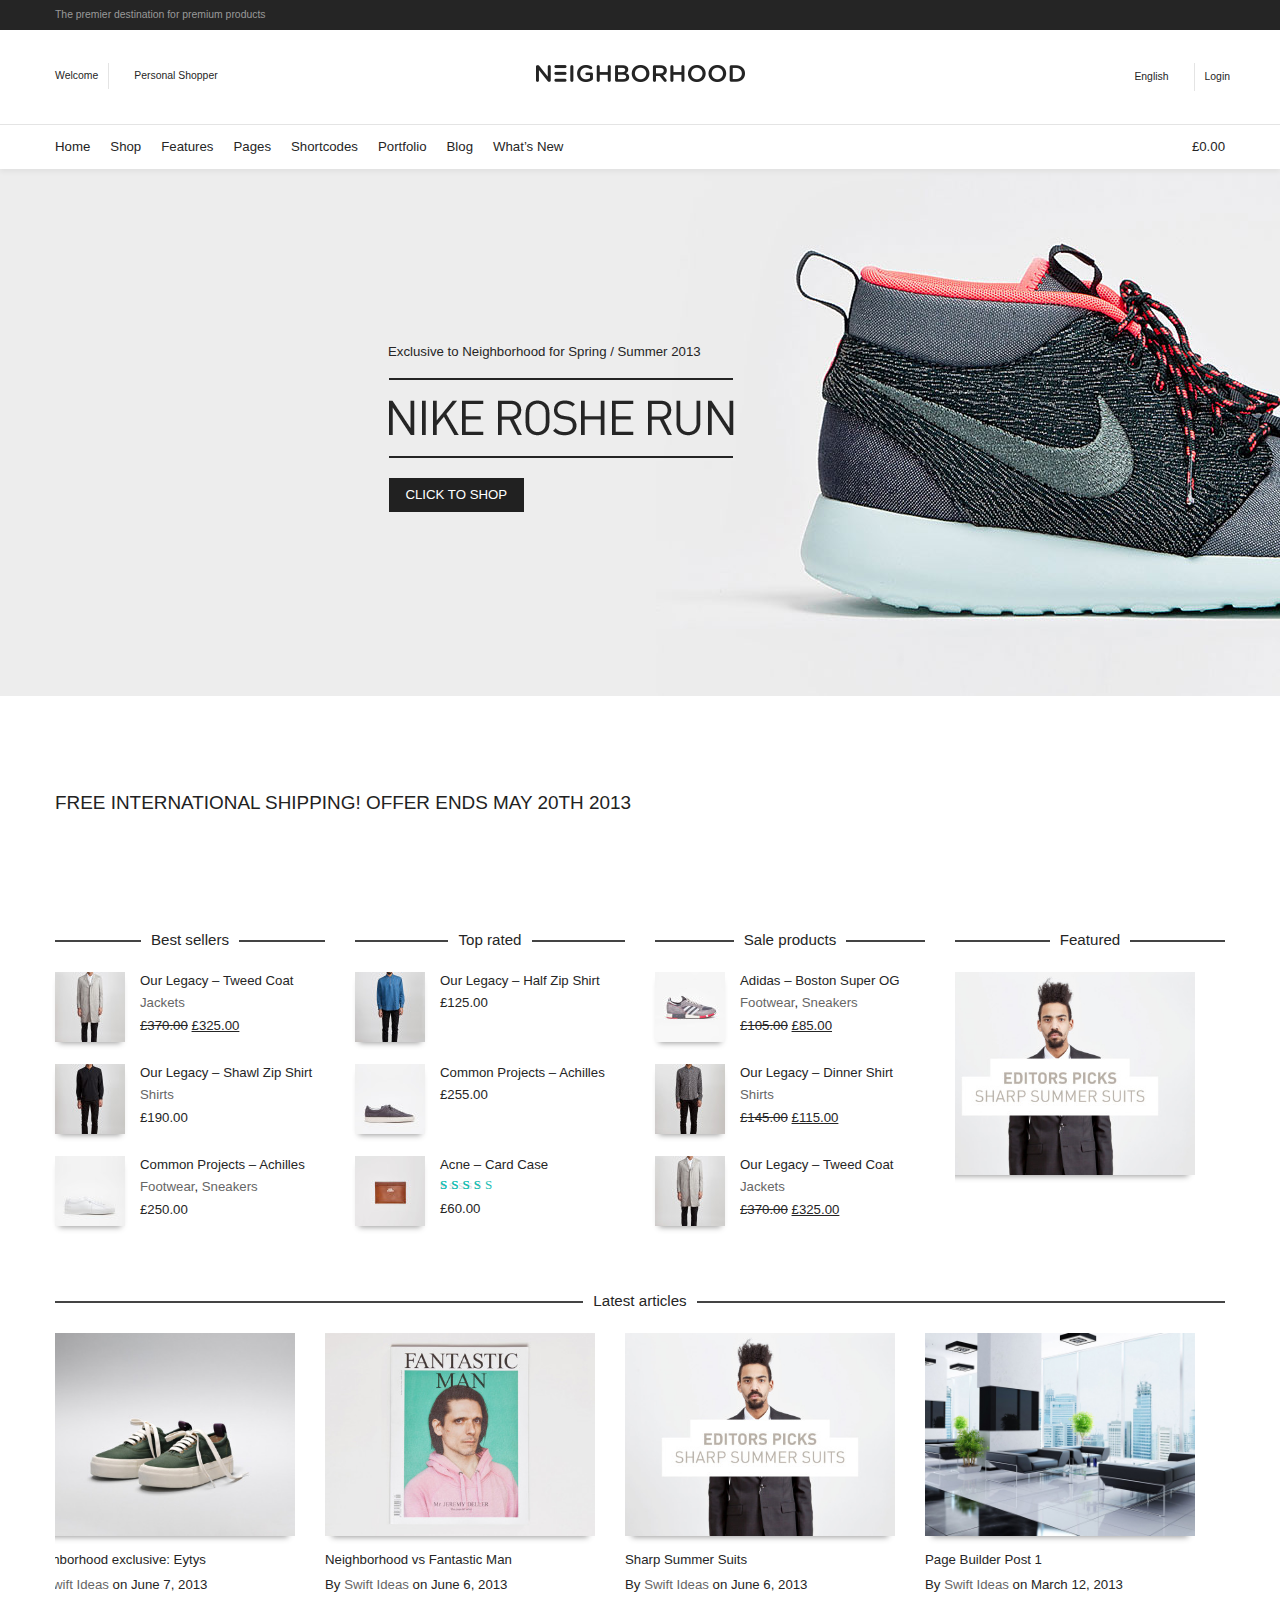
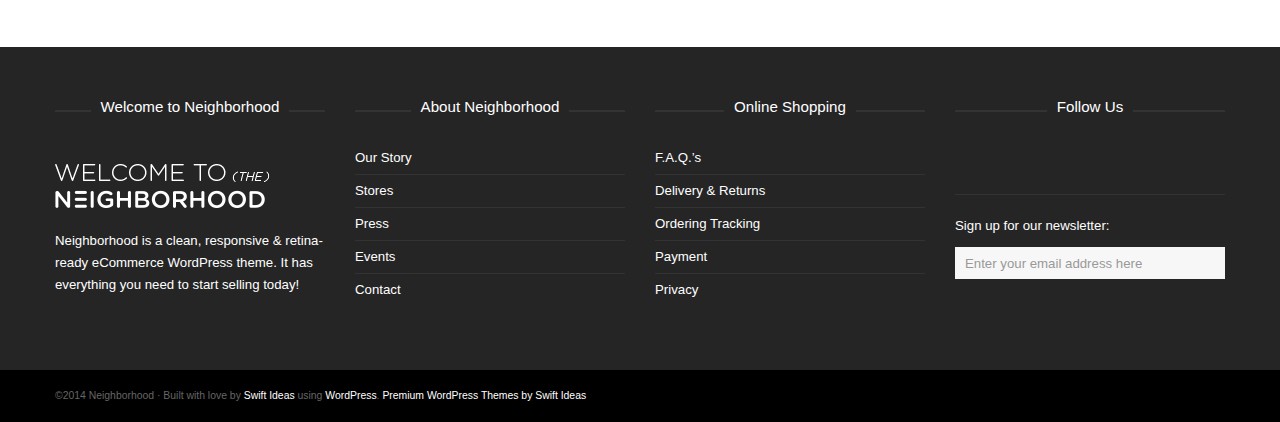
==== index.html @ bb0fa092 "initial neighborhood theme." ====
<!DOCTYPE html>
<!-- saved from url=(0035)http://neighborhood.swiftideas.net/ -->
<html lang="en-US" class="csstransforms no-csstransforms3d csstransitions wf-dintextproregular-n4-active wf-active"><!--// OPEN HEAD //--><head><meta http-equiv="Content-Type" content="text/html; charset=UTF-8">

		<!--// SITE TITLE //-->
		<title>Neighborhood | Welcome to the Neighborhood</title>


		<!--// SITE META //-->
		<meta charset="UTF-8">
		<meta name="viewport" content="width=device-width, user-scalable=no, initial-scale=1, maximum-scale=1">

		<!--// PINGBACK & FAVICON //-->
		<link rel="pingback" href="http://neighborhood.swiftideas.net/xmlrpc.php">
		<link rel="shortcut icon" href="http://neighborhood.swiftideas.net/wp-content/uploads/2013/06/favicon.png">
								<!--// FONTDECK LOADER //-->
		<div class="fit-vids-style" id="fit-vids-style" style="display: none;">­<style>                 .fluid-width-video-wrapper {                   width: 100%;                                position: relative;                         padding: 0;                              }                                                                                       .fluid-width-video-wrapper iframe,          .fluid-width-video-wrapper object,          .fluid-width-video-wrapper embed {             position: absolute;                         top: 0;                                     left: 0;                                    width: 100%;                                height: 100%;                            }                                         </style></div>
			<!--// LEGACY HTML5 SUPPORT //-->
			<!--[if lt IE 9]>
		<script src="http://html5shim.googlecode.com/svn/trunk/html5.js"></script>
		<script src="http://neighborhood.swiftideas.net/wp-content/themes/neighborhood/js/excanvas.compiled.js"></script>
		<![endif]-->

		<!--// WORDPRESS HEAD HOOK //-->
		            <style>
                .wishlist_table .add_to_cart, .yith-wcwl-add-button > a.button.alt { border-radius: 16px; -moz-border-radius: 16px; -webkit-border-radius: 16px; }            </style>
<meta name="robots" content="noindex,follow">
<link rel="alternate" type="application/rss+xml" title="Neighborhood » Feed" href="http://neighborhood.swiftideas.net/feed/">
<link rel="alternate" type="application/rss+xml" title="Neighborhood » Comments Feed" href="http://neighborhood.swiftideas.net/comments/feed/">
<link rel="alternate" type="application/rss+xml" title="Neighborhood » Home Comments Feed" href="http://neighborhood.swiftideas.net/home/feed/">
<link rel="stylesheet" id="contact-form-7-css" href="styles.css" type="text/css" media="all">
<link rel="stylesheet" id="rs-settings-css" href="settings.css" type="text/css" media="all">
<link rel="stylesheet" id="rs-captions-css" href="dynamic-captions.css" type="text/css" media="all">
<link rel="stylesheet" id="rs-plugin-static-css" href="static-captions.css" type="text/css" media="all">
<link rel="stylesheet" id="woocommerce-layout-css" href="woocommerce-layout.css" type="text/css" media="all">
<link rel="stylesheet" id="woocommerce-smallscreen-css" href="woocommerce-smallscreen.css" type="text/css" media="only screen and (max-width: 768px)">
<link rel="stylesheet" id="woocommerce-general-css" href="woocommerce.css" type="text/css" media="all">
<link rel="stylesheet" id="yith-wcwl-main-css" href="style.css" type="text/css" media="all">
<link rel="stylesheet" id="bootstrap-css" href="bootstrap.min.css" type="text/css" media="screen">
<link rel="stylesheet" id="bootstrap-responsive-css" href="bootstrap-responsive.min.css" type="text/css" media="screen">
<link rel="stylesheet" id="fontawesome-css-css" href="font-awesome.min.css" type="text/css" media="screen">
<link rel="stylesheet" id="main-css-css" href="style(1).css" type="text/css" media="screen">
<link rel="stylesheet" id="responsive-css-css" href="responsive.css" type="text/css" media="screen">
<script type="text/javascript" src="jquery.js"></script>
<script type="text/javascript" src="jquery-migrate.min.js"></script>
<script type="text/javascript" src="comment-reply.min.js"></script>
<link rel="prev" title="Home (Example Six)" href="http://neighborhood.swiftideas.net/home/home-example-six/">
<link rel="next" title="Features" href="http://neighborhood.swiftideas.net/features/">
<link rel="canonical" href="index.html">
<link rel="shortlink" href="http://neighborhood.swiftideas.net/?p=7606">


<!-- WooCommerce Version -->
<meta name="generator" content="WooCommerce 2.1.3">

			<script type="text/javascript">
			var ajaxurl = 'http://neighborhood.swiftideas.net/wp-admin/admin-ajax.php';
			</script>
		<style type="text/css">
/*========== Web Font Styles ==========*/
body, h6, #sidebar .widget-heading h3, #header-search input, .header-items h3.phone-number, .related-wrap h4, #comments-list > h3, .item-heading h1, .sf-button, button, input[type="submit"], input[type="email"], input[type="reset"], input[type="button"], .spb_accordion_section h3, #header-login input, #mobile-navigation > div, .search-form input, input, button, select, textarea {font-family: "Helvetica", Arial, Helvetica, Tahoma, sans-serif;}
h1, h2, h3, h4, h5, .custom-caption p, span.dropcap1, span.dropcap2, span.dropcap3, span.dropcap4, .spb_call_text, .impact-text, .testimonial-text, .header-advert {font-family: "Helvetica", Arial, Helvetica, Tahoma, sans-serif;}
nav .menu li {font-family: "Helvetica", Arial, Helvetica, Tahoma, sans-serif;}
body, p, .masonry-items .blog-item .quote-excerpt, #commentform label, .contact-form label {font-size: 14px;line-height: 22px;}
h1, .spb_impact_text .spb_call_text, .impact-text {font-size: 24px;line-height: 34px;}
h2 {font-size: 20px;line-height: 30px;}
h3 {font-size: 18px;line-height: 24px;}
h4, .body-content.quote, #respond-wrap h3 {font-size: 16px;line-height: 20px;}
h5 {font-size: 14px;line-height: 18px;}
h6 {font-size: 12px;line-height: 16px;}
nav .menu li {font-size: 14px;}

/*========== Accent Styles ==========*/
::selection, ::-moz-selection {background-color: #1bbeb4; color: #fff;}
.recent-post figure, span.highlighted, span.dropcap4, .loved-item:hover .loved-count, .flickr-widget li, .portfolio-grid li, .wpcf7 input.wpcf7-submit[type="submit"], .woocommerce-page nav.woocommerce-pagination ul li span.current, .woocommerce nav.woocommerce-pagination ul li span.current, figcaption .product-added, .woocommerce .wc-new-badge, .yith-wcwl-wishlistexistsbrowse a, .yith-wcwl-wishlistaddedbrowse a, .woocommerce .widget_layered_nav ul li.chosen > *, .woocommerce .widget_layered_nav_filters ul li a {background-color: #1bbeb4!important; color: #ffffff;}
.sf-button.accent {background-color: #1bbeb4!important;}
a:hover, #sidebar a:hover, .pagination-wrap a:hover, .carousel-nav a:hover, .portfolio-pagination div:hover > i, #footer a:hover, #copyright a, .beam-me-up a:hover span, .portfolio-item .portfolio-item-permalink, .read-more-link, .blog-item .read-more, .blog-item-details a, .author-link, .comment-meta .edit-link a, .comment-meta .comment-reply a, #reply-title small a, ul.member-contact, ul.member-contact li a, #respond .form-submit input:hover, span.dropcap2, .spb_divider.go_to_top a, love-it-wrapper:hover .love-it, .love-it-wrapper:hover span, .love-it-wrapper .loved, .comments-likes a:hover i, .comments-likes .love-it-wrapper:hover a i, .comments-likes a:hover span, .love-it-wrapper:hover a i, .item-link:hover, #header-translation p a, #swift-slider .flex-caption-large h1 a:hover, .wooslider .slide-title a:hover, .caption-details-inner .details span > a, .caption-details-inner .chart span, .caption-details-inner .chart i, #swift-slider .flex-caption-large .chart i, #breadcrumbs a:hover, .ui-widget-content a:hover, .woocommerce form.cart button.single_add_to_cart_button:hover, .yith-wcwl-add-button a:hover, #product-img-slider li a.zoom:hover, .woocommerce .star-rating span, .mobile-search-link.active {color: #1bbeb4;}
.carousel-wrap > a:hover, .ajax-search-results .all-results:hover, .search-result h5 a:hover {color: #1bbeb4!important;}
.comments-likes a:hover span, .comments-likes a:hover i {color: #1bbeb4!important;}
.read-more i:before, .read-more em:before {color: #1bbeb4;}
.bypostauthor .comment-wrap .comment-avatar,.search-form input:focus,.wpcf7 input[type="text"]:focus,.wpcf7 textarea:focus {border-color: #1bbeb4!important;}
nav .menu ul li:first-child:after,.navigation a:hover > .nav-text {border-bottom-color: #1bbeb4;}
nav .menu ul ul li:first-child:after {border-right-color: #1bbeb4;}
.spb_impact_text .spb_button span {color: #fff;}
article.type-post #respond .form-submit input#submit {background-color: #252525;}
.woocommerce .free-badge {background-color: #252525; color: #f7f7f7;}

/*========== Main Styles ==========*/
body {color: #252525;}
.pagination-wrap a, .search-pagination a {color: #252525;}
body {background: #e4e4e4 url(http://neighborhood.swiftideas.net/wp-content/uploads/2013/06/tiny_grid1.png) repeat center top fixed;}
body {background-size: auto;}
#main-container, .tm-toggle-button-wrap a {background-color: #ffffff;}
a, .ui-widget-content a {color: #666666;}
.pagination-wrap li span.current, .pagination-wrap li a:hover {color: #ffffff;background: #1bbeb4;border-color: #1bbeb4;}
.pagination-wrap li a, .pagination-wrap li span.expand {color: #252525;border-color: #e4e4e4;}
.pagination-wrap li a, .pagination-wrap li span {background-color: #ffffff;}
input[type="text"], input[type="password"], input[type="email"], textarea, select {border-color: #e4e4e4;background: #f7f7f7;}
textarea:focus, input:focus {border-color: #999!important;}
.modal-header {background: #f7f7f7;}

/*========== Header Styles ==========*/
#super-search .search-options .ss-dropdown > span, #super-search .search-options input {color: #1bbeb4; border-bottom-color: #1bbeb4;}
#super-search .search-options .ss-dropdown ul li.selected .icon-ok { color: #1bbeb4;}
#super-search-go:hover, #super-search-close:hover { background-color: #1bbeb4; border-color: #1bbeb4; color: #ffffff;}
#top-bar {background: #252525; color: #999999;}
#top-bar .tb-welcome {border-color: #444444;}
#top-bar a {color: #ffffff;}
#top-bar .menu li {border-left-color: #444444; border-right-color: #444444;}
#top-bar .menu > li > a, #top-bar .menu > li.parent:after {color: #ffffff;}
#top-bar .menu > li > a:hover, #top-bar a:hover {color: #07c1b6;}
#top-bar .show-menu {background-color: #444444;color: #252525;}
#header-languages .current-language {background: #252525; color: #ffffff;}
#header-section:before, #mini-header {background-color: #ffffff;background: -webkit-gradient(linear, 0% 0%, 0% 100%, from(#ffffff), to(#ffffff));background: -webkit-linear-gradient(top, #ffffff, #ffffff);background: -moz-linear-gradient(top, #ffffff, #ffffff);background: -ms-linear-gradient(top, #ffffff, #ffffff);background: -o-linear-gradient(top, #ffffff, #ffffff);}
#logo img {padding-top: 10px;padding-bottom: 0px;}
#logo img, #logo img.retina {width: 209px;}
#header-section:before {opacity: 0.40;}
#header-section:before {opacity: 1;}
#header-section .header-menu .menu li, #mini-header .header-right nav .menu li {border-left-color: #e4e4e4;}
#header-section > #main-nav {border-top-color: #e4e4e4;}
#nav-section, #main-navigation {margin-top: 0px;}
.page-content {border-bottom-color: #e4e4e4;}

/*========== Navigation Styles ==========*/
#nav-pointer {background-color: #e4e4e4;}
.show-menu {background-color: #252525;color: #f7f7f7;}
nav .menu > li:before {background: #e4e4e4;}
nav .menu .sub-menu .parent > a:after {border-left-color: #e4e4e4;}
nav .menu ul.sub-menu {background-color: #ffffff;}
nav .menu ul.sub-menu li {border-bottom-color: #f0f0f0;border-bottom-style: solid;}
nav .menu > li a, #menubar-controls a {color: #252525;}
nav .menu > li:hover > a {color: #1bbeb4;}
nav .menu ul.sub-menu li > a, #top-bar nav .menu ul li > a {color: #666666;}
nav .menu ul.sub-menu li:hover > a {color: #1bbeb4!important; background: #252525;}
nav .menu li.parent > a:after, nav .menu li.parent > a:after:hover {color: #aaa;}
nav .menu li.current-menu-ancestor > a, nav .menu li.current-menu-item > a {color: #222222;}
nav .menu ul li.current-menu-ancestor > a, nav .menu ul li.current-menu-item > a {color: #ffffff; background: #252525;}
#main-nav .header-right ul.menu > li, .wishlist-item {border-left-color: #f0f0f0;}
#nav-search, #mini-search {background: #252525;}
#nav-search a, #mini-search a {color: #999999;}
.bag-header, .bag-product, .bag-empty, .wishlist-empty {border-color: #f0f0f0;}
.bag-buttons a {background-color: #f0f0f0; color: #252525;}
.bag-buttons a.checkout-button, .bag-buttons a.create-account-button, .woocommerce input.button.alt, .woocommerce .alt-button, .woocommerce button.button.alt {background: #252525; color: #f7f7f7;}
.bag-buttons a:hover, .woocommerce .button.update-cart-button:hover {background: #1bbeb4; color: #ffffff;}
.bag-buttons a.checkout-button:hover, .woocommerce input.button.alt:hover, .woocommerce .alt-button:hover, .woocommerce button.button.alt:hover {background: #1bbeb4; color: #ffffff;}
.shopping-bag:before, nav .menu ul.sub-menu li:first-child:before {border-bottom-color: #e4e4e4;}

/*========== Page Heading Styles ==========*/
#promo-bar {background-color: #ef3f32;}
#promo-bar * {color: #ffffff;}

/*========== Page Heading Styles ==========*/
.page-heading {background-color: #f7f7f7;border-bottom-color: #e4e4e4;}
.page-heading h1, .page-heading h3 {color: #222222;}
#breadcrumbs {background: #ffffff;}
#breadcrumbs {color: #999999;}
#breadcrumbs a, #breadcrumb i {color: #999999;}

/*========== Body Styles ==========*/
body, input[type="text"], input[type="password"], input[type="email"], textarea, select {color: #252525;}
h1, h1 a {color: #252525;}
h2, h2 a {color: #000000;}
h3, h3 a {color: #252525;}
h4, h4 a, .carousel-wrap > a {color: #252525;}
h5, h5 a {color: #252525;}
h6, h6 a {color: #252525;}
.spb_impact_text .spb_call_text, .impact-text {color: #252525;}
.read-more i, .read-more em {color: transparent;}

/*========== Content Styles ==========*/
.pb-border-bottom, .pb-border-top {border-color: #e4e4e4;}
#swift-slider ul.slides {background: #252525;}
#swift-slider .flex-caption .flex-caption-headline {background: #ffffff;}
#swift-slider .flex-caption .flex-caption-details .caption-details-inner {background: #ffffff; border-bottom: #e4e4e4}
#swift-slider .flex-caption-large, #swift-slider .flex-caption-large h1 a {color: #f7f7f7;}
#swift-slider .flex-caption h4 i {line-height: 20px;}
#swift-slider .flex-caption-large .comment-chart i {color: #f7f7f7;}
#swift-slider .flex-caption-large .loveit-chart span {color: #1bbeb4;}
#swift-slider .flex-caption-large a {color: #1bbeb4;}
#swift-slider .flex-caption .comment-chart i, #swift-slider .flex-caption .comment-chart span {color: #252525;}
figure .overlay {background-color: #1bbeb4;color: #fff;}
.overlay .thumb-info h4 {color: #fff;}
figure:hover .overlay {box-shadow: inset 0 0 0 500px #1bbeb4;}
h4.spb_heading span, h4.lined-heading span {background: #ffffff}
.spb_parallax_asset h4.spb_heading {border-bottom-color: #252525}
.carousel-wrap a.prev, .carousel-wrap a.next {background: #252525; color: #f7f7f7!important;}
.carousel-wrap a.prev:hover, .carousel-wrap a.next:hover {color: #1bbeb4!important;}

/*========== Sidebar Styles ==========*/
.sidebar .widget-heading h4 {color: #252525;}
.sidebar .widget-heading h4 span {background: #ffffff;}
.widget ul li {border-color: #e4e4e4;}
.widget_search form input {background: #f7f7f7;}
.widget .wp-tag-cloud li a {border-color: #e4e4e4;}
.widget .tagcloud a:hover, .widget ul.wp-tag-cloud li:hover > a {background: #1bbeb4; color: #ffffff;}
.loved-item .loved-count {color: #f7f7f7;background: #252525;}
.subscribers-list li > a.social-circle {color: #f7f7f7;background: #252525;}
.subscribers-list li:hover > a.social-circle {color: #fbfbfb;background: #1bbeb4;}
.sidebar .widget_categories ul > li a, .sidebar .widget_archive ul > li a, .sidebar .widget_nav_menu ul > li a, .sidebar .widget_meta ul > li a, .sidebar .widget_recent_entries ul > li, .widget_product_categories ul > li a, .widget_layered_nav ul > li a {color: #666666;}
.sidebar .widget_categories ul > li a:hover, .sidebar .widget_archive ul > li a:hover, .sidebar .widget_nav_menu ul > li a:hover, .widget_nav_menu ul > li.current-menu-item a, .sidebar .widget_meta ul > li a:hover, .sidebar .widget_recent_entries ul > li a:hover, .widget_product_categories ul > li a:hover, .widget_layered_nav ul > li a:hover {color: #1bbeb4;}
#calendar_wrap caption {border-bottom-color: #252525;}
.sidebar .widget_calendar tbody tr > td a {color: #f7f7f7;background-color: #252525;}
.sidebar .widget_calendar tbody tr > td a:hover {background-color: #1bbeb4;}
.sidebar .widget_calendar tfoot a {color: #252525;}
.sidebar .widget_calendar tfoot a:hover {color: #1bbeb4;}
.widget_calendar #calendar_wrap, .widget_calendar th, .widget_calendar tbody tr > td, .widget_calendar tbody tr > td.pad {border-color: #e4e4e4;}
.widget_sf_infocus_widget .infocus-item h5 a {color: #252525;}
.widget_sf_infocus_widget .infocus-item h5 a:hover {color: #1bbeb4;}
.sidebar .widget hr {border-color: #e4e4e4;}

/*========== Portfolio Styles ==========*/
.filter-wrap .select:after {background: #ffffff;}
.filter-wrap ul li a {color: #ffffff;}
.filter-wrap ul li a:hover {color: #1bbeb4;}
.filter-wrap ul li.selected a {color: #ffffff;background: #1bbeb4;}
.filter-slide-wrap {background-color: #222;}
.portfolio-item {border-bottom-color: #e4e4e4;}
.masonry-items .portfolio-item-details {border-color: #e4e4e4;background: #f7f7f7;}
.spb_portfolio_carousel_widget .portfolio-item {background: #ffffff;}
.spb_portfolio_carousel_widget .portfolio-item h4.portfolio-item-title a > i {line-height: 20px;}
.masonry-items .blog-item .blog-details-wrap:before {background-color: #f7f7f7;}
.masonry-items .portfolio-item figure {border-color: #e4e4e4;}
.portfolio-details-wrap span span {color: #666;}
.share-links > a:hover {color: #1bbeb4;}

/*========== Blog Styles ==========*/
.blog-aux-options li a, .blog-aux-options li form input {background: #f7f7f7;}
.blog-aux-options li.selected a {background: #1bbeb4;color: #ffffff;}
.blog-filter-wrap .aux-list li:hover {border-bottom-color: transparent;}
.blog-filter-wrap .aux-list li:hover a {color: #ffffff;background: #1bbeb4;}
.blog-item {border-color: #e4e4e4;}
.standard-post-details .standard-post-author {border-color: #e4e4e4;}
.masonry-items .blog-item {background: #f7f7f7;}
.mini-items .blog-item-details, .author-info-wrap, .related-wrap, .tags-link-wrap, .comment .comment-wrap, .share-links, .single-portfolio .share-links, .single .pagination-wrap {border-color: #e4e4e4;}
.related-wrap h4, #comments-list h4, #respond-wrap h3 {border-bottom-color: #252525;}
.related-item figure {background-color: #252525;}
.search-item-img .img-holder {background: #f7f7f7;border-color:#e4e4e4;}.required {color: #ee3c59;}
article.type-post #respond .form-submit input#submit {color: #fff;}
.comments-likes a i, .comments-likes a span, .comments-likes .love-it-wrapper a i {color: #252525;}
#respond .form-submit input:hover {color: #fff!important;}
.recent-post {background: #ffffff;}
.recent-post .post-item-details {border-top-color: #e4e4e4;color: #e4e4e4;}
.post-item-details span, .post-item-details a, .post-item-details .comments-likes a i, .post-item-details .comments-likes a span {color: #999;}

/*========== Shortcode Styles ==========*/
.sf-button.accent {color: #fff;}
a.sf-button:hover, #footer a.sf-button:hover {background-image: none;color: #fff!important;}
a.sf-button.green:hover, a.sf-button.lightgrey:hover, a.sf-button.limegreen:hover {color: #111!important;}
a.sf-button.white:hover {color: #1bbeb4!important;}
.wpcf7 input.wpcf7-submit[type="submit"] {color: #fff;}
.sf-icon {color: #1bbeb4;}
.sf-icon-cont {background-color: #222222;}
span.dropcap3 {background: #000;color: #fff;}
span.dropcap4 {color: #fff;}
.spb_divider, .spb_divider.go_to_top_icon1, .spb_divider.go_to_top_icon2, .testimonials > li, .jobs > li, .spb_impact_text, .tm-toggle-button-wrap, .tm-toggle-button-wrap a, .portfolio-details-wrap, .spb_divider.go_to_top a {border-color: #e4e4e4;}
.spb_divider.go_to_top_icon1 a, .spb_divider.go_to_top_icon2 a {background: #ffffff;}
.spb_tabs .ui-tabs .ui-tabs-panel, .spb_content_element .ui-tabs .ui-tabs-nav, .ui-tabs .ui-tabs-nav li {border-color: #e4e4e4;}
.spb_accordion_section, .spb_tabs .ui-tabs .ui-tabs-panel, .spb_accordion .spb_accordion_section, .spb_accordion_section .ui-accordion-content, .spb_accordion .spb_accordion_section > h3.ui-state-active a, .ui-tabs .ui-tabs-nav li.ui-tabs-active a {background: #ffffff!important;}
.spb_tabs .nav-tabs li a {border-color: #e4e4e4;}
.spb_tabs .nav-tabs li.active a {border-bottom-color: transparent;}
.spb_tour .ui-tabs .ui-tabs-nav li a {border-color: #e4e4e4;}
.spb_tour.span3 .ui-tabs .ui-tabs-nav li {border-color: #e4e4e4!important;}
.ui-accordion h3.ui-accordion-header .ui-icon {color: #252525;}
.ui-accordion h3.ui-accordion-header.ui-state-active .ui-icon, .ui-accordion h3.ui-accordion-header.ui-state-active:hover .ui-icon {color: #1bbeb4;}
blockquote.pullquote {border-color: #e4e4e4;}
.borderframe img {border-color: #eeeeee;}
.labelled-pricing-table .column-highlight {background-color: #fff;}
.labelled-pricing-table .pricing-table-label-row, .labelled-pricing-table .pricing-table-row {background: #eeeeee;}
.labelled-pricing-table .alt-row {background: #f7f7f7;}
.labelled-pricing-table .pricing-table-price {background: #999999;}
.labelled-pricing-table .pricing-table-package {background: #bbbbbb;}
.labelled-pricing-table .lpt-button-wrap {background: #e4e4e4;}
.labelled-pricing-table .lpt-button-wrap a.accent {background: #222!important;}
.labelled-pricing-table .column-highlight .lpt-button-wrap {background: transparent!important;}
.labelled-pricing-table .column-highlight .lpt-button-wrap a.accent {background: #1bbeb4!important;}
.column-highlight .pricing-table-price {color: #fff;background: #1bbeb4;border-bottom-color: #1bbeb4;}
.column-highlight .pricing-table-package {background: #8dded9;}
.column-highlight .pricing-table-details {background: #baebe8;}
.spb_box_text.coloured .box-content-wrap {background: #1bbeb4;color: #fff;}
.spb_box_text.whitestroke .box-content-wrap {background-color: #fff;border-color: #e4e4e4;}
.client-item figure {border-color: #e4e4e4;}
.client-item figure:hover {border-color: #333;}
ul.member-contact li a:hover {color: #333;}
.testimonials.carousel-items li {border-color: #e4e4e4;}
.testimonials.carousel-items li:after {border-left-color: #e4e4e4;border-top-color: #e4e4e4;}
.team-member .team-member-bio {border-bottom-color: #e4e4e4;}
.horizontal-break {background-color: #e4e4e4;}
.progress .bar {background-color: #1bbeb4;}
.progress.standard .bar {background: #1bbeb4;}

/*========== Footer Styles ==========*/
#footer {background: #252525;}
#footer, #footer p {color: #ffffff;}
#footer h4 {color: #ffffff;}
#footer h4:before {border-color: #333333;}
#footer h4 span {background: #252525;}
#footer a {color: #ffffff;}
#footer .widget ul li, #footer .widget_categories ul, #footer .widget_archive ul, #footer .widget_nav_menu ul, #footer .widget_recent_comments ul, #footer .widget_meta ul, #footer .widget_recent_entries ul, #footer .widget_product_categories ul {border-color: #333333;}
#copyright {background-color: #000000;border-top-color: #333333;}
#copyright p {color: #666666;}
#copyright a {color: #ffffff;}
#copyright a:hover {color: #1bbeb4;}
#footer .widget_calendar #calendar_wrap, #footer .widget_calendar th, #footer .widget_calendar tbody tr > td, #footer .widget_calendar tbody tr > td.pad {border-color: #333333;}
.widget input[type="email"] {background: #f7f7f7; color: #999}
#footer .widget hr {border-color: #333333;}

/*========== WooCommerce Styles ==========*/
.woocommerce nav.woocommerce-pagination, .woocommerce #content nav.woocommerce-pagination, .woocommerce-page nav.woocommerce-pagination, .woocommerce-page #content nav.woocommerce-pagination, .modal-body .comment-form-rating, .woocommerce form .form-row input.input-text, ul.checkout-process, #billing .proceed, ul.my-account-nav > li, .woocommerce #payment, .woocommerce-checkout p.thank-you, .woocommerce .order_details, .woocommerce-page .order_details, .review-order-wrap { border-color: #e4e4e4 ;}
.woocommerce-account p.myaccount_address, .woocommerce-account .page-content h2, p.no-items, #payment_heading {border-bottom-color: #e4e4e4;}
.woocommerce .products ul, .woocommerce ul.products, .woocommerce-page .products ul, .woocommerce-page ul.products, p.no-items {border-top-color: #e4e4e4;}
.woocommerce-ordering .woo-select, .variations_form .woo-select, .add_review a, .woocommerce .quantity, .woocommerce-page .quantity, .woocommerce .coupon input.apply-coupon, .woocommerce table.shop_table tr td.product-remove .remove, .woocommerce .button.update-cart-button, .shipping-calculator-form .woo-select, .woocommerce .shipping-calculator-form .update-totals-button button, .woocommerce #billing_country_field .woo-select, .woocommerce #shipping_country_field .woo-select, .woocommerce #review_form #respond .form-submit input, .woocommerce form .form-row input.input-text, .woocommerce table.my_account_orders .order-actions .button, .woocommerce #payment div.payment_box, .woocommerce .widget_price_filter .price_slider_amount .button, .woocommerce.widget .buttons a, .woocommerce input[name="apply_coupon"] {background: #f7f7f7; color: #252525}
.woocommerce-page nav.woocommerce-pagination ul li span.current, .woocommerce nav.woocommerce-pagination ul li span.current { color: #ffffff;}
li.product figcaption a.product-added {color: #ffffff;}
.woocommerce ul.products li.product figure figcaption .shop-actions > a, .woocommerce ul.products li.product figure figcaption .shop-actions > a.product-added:hover {color: #f7f7f7;}
.woocommerce ul.products li.product figure figcaption .shop-actions > a:hover {color: #1bbeb4;}
.woocommerce ul.products li.product figure figcaption, .yith-wcwl-add-to-wishlist, .yith-wcwl-add-button a, .woocommerce #account_details .login form p.form-row input[type="submit"], .my-account-login-wrap .login-wrap form.login p.form-row input[type="submit"], .woocommerce .my-account-login-wrap form input[type="submit"], .lost_reset_password p.form-row input[type="submit"], .track_order p.form-row input[type="submit"], .change_password_form p input[type="submit"], .woocommerce .wishlist_table tr td.product-add-to-cart a, .woocommerce input.button[name="save_address"], .woocommerce .woocommerce-message a.button, ul.products li.product a.quick-view-button, #login-form .modal-body form.login p.form-row input[type="submit"], .woocommerce input[name="save_account_details"] { background: #252525; color: #f7f7f7 ;}
.woocommerce form.cart button.single_add_to_cart_button, .woocommerce p.cart a.single_add_to_cart_button { background: #252525!important; color: #f7f7f7 ;}
.woocommerce p.cart a.single_add_to_cart_button:hover {background: #252525; color: #1bbeb4 ;}
.woocommerce table.shop_table tr td.product-remove .remove:hover, .woocommerce .coupon input.apply-coupon:hover, .woocommerce .shipping-calculator-form .update-totals-button button:hover, .woocommerce .quantity .plus:hover, .woocommerce .quantity .minus:hover, .add_review a:hover, .woocommerce #review_form #respond .form-submit input:hover, .lost_reset_password p.form-row input[type="submit"]:hover, .track_order p.form-row input[type="submit"]:hover, .change_password_form p input[type="submit"]:hover, .woocommerce table.my_account_orders .order-actions .button:hover, .woocommerce .widget_price_filter .price_slider_amount .button:hover, .woocommerce.widget .buttons a:hover, .woocommerce .wishlist_table tr td.product-add-to-cart a:hover, .woocommerce input.button[name="save_address"]:hover, #login-form .modal-body form.login p.form-row input[type="submit"]:hover, .woocommerce input[name="save_account_details"]:hover {background: #1bbeb4; color: #ffffff;}
.woocommerce #account_details .login, .woocommerce #account_details .login h4.lined-heading span, .my-account-login-wrap .login-wrap, .my-account-login-wrap .login-wrap h4.lined-heading span, .woocommerce div.product form.cart table div.quantity {background: #f7f7f7;}
.woocommerce .help-bar ul li a:hover, .woocommerce .continue-shopping:hover, .woocommerce .address .edit-address:hover, .my_account_orders td.order-number a:hover, .product_meta a.inline:hover { border-bottom-color: #1bbeb4;}
.woocommerce .order-info, .woocommerce .order-info mark {background: #1bbeb4; color: #ffffff;}
.woocommerce #payment div.payment_box:after {border-bottom-color: #f7f7f7;}
.woocommerce .widget_price_filter .price_slider_wrapper .ui-widget-content {background: #e4e4e4;}
.woocommerce .widget_price_filter .ui-slider-horizontal .ui-slider-range {background: #f7f7f7;}
.yith-wcwl-wishlistexistsbrowse a:hover, .yith-wcwl-wishlistaddedbrowse a:hover {color: #ffffff;}
.woocommerce ul.products li.product .price, .woocommerce div.product p.price {color: #252525;}

/*========== Asset Background Styles ==========*/
.alt-bg {border-color: #e4e4e4;}
.alt-bg.alt-one {background-color: #FFFFFF;}
.alt-bg.alt-one {background-image: url(http://neighborhood.swiftideas.net/wp-content/uploads/2013/06/ff_rp_bkg2.png); background-repeat: repeat; background-position: center top; background-size:auto;}
.alt-bg.alt-one, .alt-bg.alt-one h1, .alt-bg.alt-one h2, .alt-bg.alt-one h3, .alt-bg.alt-one h3, .alt-bg.alt-one h4, .alt-bg.alt-one h5, .alt-bg.alt-one h6, .alt-one .carousel-wrap > a {color: #222222;}
.alt-one.full-width-text:after {border-top-color:#FFFFFF;}
.alt-one h4.spb_text_heading, .alt-one h4.spb_heading {border-bottom-color:#222222;}
.alt-bg.alt-two {background-color: #f7f7f7;}
.alt-bg.alt-two, .alt-bg.alt-two h1, .alt-bg.alt-two h2, .alt-bg.alt-two h3, .alt-bg.alt-two h3, .alt-bg.alt-two h4, .alt-bg.alt-two h5, .alt-bg.alt-two h6, .alt-two .carousel-wrap > a {color: #222222;}
.alt-two.full-width-text:after {border-top-color:#f7f7f7;}
.alt-two h4.spb_text_heading, .alt-two h4.spb_heading {border-bottom-color:#222222;}
.alt-bg.alt-three {background-color: #FFFFFF;}
.alt-bg.alt-three {background-image: url(http://neighborhood.swiftideas.net/wp-content/uploads/2013/06/escheresque.png); background-repeat: repeat; background-position: center top; background-size:auto;}
.alt-bg.alt-three, .alt-bg.alt-three h1, .alt-bg.alt-three h2, .alt-bg.alt-three h3, .alt-bg.alt-three h3, .alt-bg.alt-three h4, .alt-bg.alt-three h5, .alt-bg.alt-three h6, .alt-three .carousel-wrap > a {color: #222222;}
.alt-three.full-width-text:after {border-top-color:#FFFFFF;}
.alt-three h4.spb_text_heading, .alt-three h4.spb_heading {border-bottom-color:#222222;}
.alt-bg.alt-four {background-color: #252525;}
.alt-bg.alt-four, .alt-bg.alt-four h1, .alt-bg.alt-four h2, .alt-bg.alt-four h3, .alt-bg.alt-four h3, .alt-bg.alt-four h4, .alt-bg.alt-four h5, .alt-bg.alt-four h6, .alt-four .carousel-wrap > a {color: #ffffff;}
.alt-four.full-width-text:after {border-top-color:#252525;}
.alt-four h4.spb_text_heading, .alt-four h4.spb_heading {border-bottom-color:#ffffff;}
.alt-bg.alt-five {background-color: #FFFFFF;}
.alt-bg.alt-five {background-image: url(http://neighborhood.swiftideas.net/wp-content/uploads/2013/06/ff_header_bkg_dark.png); background-repeat: repeat; background-position: center top; background-size:auto;}
.alt-bg.alt-five, .alt-bg.alt-five h1, .alt-bg.alt-five h2, .alt-bg.alt-five h3, .alt-bg.alt-five h3, .alt-bg.alt-five h4, .alt-bg.alt-five h5, .alt-bg.alt-five h6, .alt-five .carousel-wrap > a {color: #ffffff;}
.alt-five.full-width-text:after {border-top-color:#FFFFFF;}
.alt-five h4.spb_text_heading, .alt-five h4.spb_heading {border-bottom-color:#ffffff;}
.alt-bg.alt-six {background-color: #FFFFFF;}
.alt-bg.alt-six {background-image: url(http://neighborhood.swiftideas.net/wp-content/uploads/2013/06/sazzi_full-width_bkg_dark.jpg); background-repeat: no-repeat; background-position: center center; background-size:cover;}
.alt-bg.alt-six, .alt-bg.alt-six h1, .alt-bg.alt-six h2, .alt-bg.alt-six h3, .alt-bg.alt-six h3, .alt-bg.alt-six h4, .alt-bg.alt-six h5, .alt-bg.alt-six h6, .alt-six .carousel-wrap > a {color: #ffffff;}
.alt-six.full-width-text:after {border-top-color:#FFFFFF;}
.alt-six h4.spb_text_heading, .alt-six h4.spb_heading {border-bottom-color:#ffffff;}
.alt-bg.alt-seven {background-color: #FFFFFF;}
.alt-bg.alt-seven, .alt-bg.alt-seven h1, .alt-bg.alt-seven h2, .alt-bg.alt-seven h3, .alt-bg.alt-seven h3, .alt-bg.alt-seven h4, .alt-bg.alt-seven h5, .alt-bg.alt-seven h6, .alt-seven .carousel-wrap > a {color: #222222;}
.alt-seven.full-width-text:after {border-top-color:#FFFFFF;}
.alt-seven h4.spb_text_heading, .alt-seven h4.spb_heading {border-bottom-color:#222222;}
.alt-bg.alt-eight {background-color: #FFFFFF;}
.alt-bg.alt-eight {background-image: url(http://neighborhood.swiftideas.net/wp-content/uploads/2013/06/tiny_grid.png); background-repeat: repeat; background-position: center top; background-size:auto;}
.alt-bg.alt-eight, .alt-bg.alt-eight h1, .alt-bg.alt-eight h2, .alt-bg.alt-eight h3, .alt-bg.alt-eight h3, .alt-bg.alt-eight h4, .alt-bg.alt-eight h5, .alt-bg.alt-eight h6, .alt-eight .carousel-wrap > a {color: #222222;}
.alt-eight.full-width-text:after {border-top-color:#FFFFFF;}
.alt-eight h4.spb_text_heading, .alt-eight h4.spb_heading {border-bottom-color:#222222;}
.alt-bg.alt-nine {background-color: #FFFFFF;}
.alt-bg.alt-nine {background-image: url(http://neighborhood.swiftideas.net/wp-content/uploads/2013/06/nhood_impact_bkg.png); background-repeat: repeat; background-position: center top; background-size:auto;}
.alt-bg.alt-nine, .alt-bg.alt-nine h1, .alt-bg.alt-nine h2, .alt-bg.alt-nine h3, .alt-bg.alt-nine h3, .alt-bg.alt-nine h4, .alt-bg.alt-nine h5, .alt-bg.alt-nine h6, .alt-nine .carousel-wrap > a {color: #222222;}
.alt-nine.full-width-text:after {border-top-color:#FFFFFF;}
.alt-nine h4.spb_text_heading, .alt-nine h4.spb_heading {border-bottom-color:#222222;}
.alt-bg.alt-ten {background-color: #FFFFFF;}
.alt-bg.alt-ten {background-image: url(http://neighborhood.swiftideas.net/wp-content/uploads/2013/06/groovepaper.png); background-repeat: repeat; background-position: center top; background-size:auto;}
.alt-bg.alt-ten, .alt-bg.alt-ten h1, .alt-bg.alt-ten h2, .alt-bg.alt-ten h3, .alt-bg.alt-ten h3, .alt-bg.alt-ten h4, .alt-bg.alt-ten h5, .alt-bg.alt-ten h6, .alt-ten .carousel-wrap > a {color: #222222;}
.alt-ten.full-width-text:after {border-top-color:#FFFFFF;}
.alt-ten h4.spb_text_heading, .alt-ten h4.spb_heading {border-bottom-color:#222222;}

/*========== Custom Font Styles ==========*/
body, h6, #sidebar .widget-heading h3, #header-search input, .header-items h3.phone-number, .related-wrap h4, #comments-list > h4, .item-heading h1, .sf-button, button, input[type="submit"], input[type="reset"], input[type="button"], input[type="email"], .spb_accordion_section h3, #header-login input, #mobile-navigation > div, .search-form input, input, button, select, textarea { font-family:"Din Text Pro Regular", Verdana, sans-serif; font-size-adjust:0.5; font-weight:normal; font-style:normal; }h1, h2, h3, h4, h5, .heading-font, .custom-caption p, span.dropcap1, span.dropcap2, span.dropcap3, span.dropcap4, .spb_call_text, .impact-text, .testimonial-text, .header-advert, .spb_call_text, .impact-text { font-family:"Din Text Pro Regular", Verdana, sans-serif; font-size-adjust:0.5; font-weight:normal; font-style:normal; }nav .menu li { font-family:"Din Text Pro Regular", Verdana, sans-serif; font-size-adjust:0.5; font-weight:normal; font-style:normal; }
/*========== Responsive Coloured Styles ==========*/
@media only screen and (max-width: 767px) {#top-bar nav .menu > li {border-top-color: #444444;}
nav .menu > li {border-top-color: #e4e4e4;}
}

/*========== User Custom CSS Styles ==========*/
nav .menu li.menu-item-6477 ul li.current-menu-item > a {
background: transparent;
color: #666666;
}
.woocommerce .coupon input.input-text {
-moz-box-sizing: border-box;
}
figure .overlay {
z-index: 3;
}
#product-display-area {
	clear: both;
}
.widget_product_categories ul.children {
	padding-left: 10px;
	border-top: 1px solid #e4e4e4;
	padding-top: 2px;
}
#product-img-slider div.flex-viewport {
height: auto!important;
}</style>
	<style type="text/css">.recentcomments a{display:inline !important;padding:0 !important;margin:0 !important;}</style>

	<!--// CLOSE HEAD //-->
	</head>

	<!--// OPEN BODY //-->
	<body class="home page page-id-7606 page-parent page-template-default page-shadow header-shadow responsive-fluid  standard-browser">

		<!--// OPEN #container //-->
				<div id="container">

			<div id="super-search"><div class="container"><div class="row"><div class="search-options span9"><span>Hello, I'm looking for new</span><div id="product_cat" class="ss-dropdown" tabindex="1" data-attr_value="shirts"><span>Shirts</span><ul><li><a class="ss-option" href="http://neighborhood.swiftideas.net/#" data-attr_value="">Any</a><i class="fa-check"></i></li><li><a class="ss-option" href="http://neighborhood.swiftideas.net/#" data-attr_value="accessories">Accessories</a><i class="fa-check"></i></li><li><a class="ss-option" href="http://neighborhood.swiftideas.net/#" data-attr_value="footwear">Footwear</a><i class="fa-check"></i></li><li><a class="ss-option" href="http://neighborhood.swiftideas.net/#" data-attr_value="jackets">Jackets</a><i class="fa-check"></i></li><li class="selected"><a class="ss-option" href="http://neighborhood.swiftideas.net/#" data-attr_value="shirts">Shirts</a><i class="fa-check"></i></li><li><a class="ss-option" href="http://neighborhood.swiftideas.net/#" data-attr_value="shorts">Shorts</a><i class="fa-check"></i></li><li><a class="ss-option" href="http://neighborhood.swiftideas.net/#" data-attr_value="sweats">Sweats</a><i class="fa-check"></i></li><li><a class="ss-option" href="http://neighborhood.swiftideas.net/#" data-attr_value="swimwear">Swimwear</a><i class="fa-check"></i></li><li><a class="ss-option" href="http://neighborhood.swiftideas.net/#" data-attr_value="t-shirt">T-shirt</a><i class="fa-check"></i></li><li><a class="ss-option" href="http://neighborhood.swiftideas.net/#" data-attr_value="tailoring">Tailoring</a><i class="fa-check"></i></li><li><a class="ss-option" href="http://neighborhood.swiftideas.net/#" data-attr_value="trousers">Trousers</a><i class="fa-check"></i></li></ul></div><span>in a size</span><div id="size" class="ss-dropdown" tabindex="2" data-attr_value="64"><span>Medium</span><ul><li><a class="ss-option" href="http://neighborhood.swiftideas.net/#" data-attr_value="">Any</a><i class="fa-check"></i></li><li><a class="ss-option" href="http://neighborhood.swiftideas.net/#" data-attr_value="66">Small</a><i class="fa-check"></i></li><li class="selected"><a class="ss-option" href="http://neighborhood.swiftideas.net/#" data-attr_value="64">Medium</a><i class="fa-check"></i></li><li><a class="ss-option" href="http://neighborhood.swiftideas.net/#" data-attr_value="63">Large</a><i class="fa-check"></i></li><li><a class="ss-option" href="http://neighborhood.swiftideas.net/#" data-attr_value="121">Extra Large</a><i class="fa-check"></i></li><li><a class="ss-option" href="http://neighborhood.swiftideas.net/#" data-attr_value="122">Extra Small</a><i class="fa-check"></i></li><li><a class="ss-option" href="http://neighborhood.swiftideas.net/#" data-attr_value="123">One Size</a><i class="fa-check"></i></li></ul></div><span>that cost between £</span><input type="text" pattern="[0-9]*" id="ss-price-min" name="min_price" value="0"><span>&amp;</span><input type="text" pattern="[0-9]*" id="ss-price-max" name="max_price" value="2525"><span>. Show me all the</span><div id="colour" class="ss-dropdown" tabindex="4" data-attr_value="61"><span>Black</span><ul><li><a class="ss-option" href="http://neighborhood.swiftideas.net/#" data-attr_value="">Any</a><i class="fa-check"></i></li><li><a class="ss-option" href="http://neighborhood.swiftideas.net/#" data-attr_value="164">Beige</a><i class="fa-check"></i></li><li class="selected"><a class="ss-option" href="http://neighborhood.swiftideas.net/#" data-attr_value="61">Black</a><i class="fa-check"></i></li><li><a class="ss-option" href="http://neighborhood.swiftideas.net/#" data-attr_value="62">Blue</a><i class="fa-check"></i></li><li><a class="ss-option" href="http://neighborhood.swiftideas.net/#" data-attr_value="178">Brown</a><i class="fa-check"></i></li><li><a class="ss-option" href="http://neighborhood.swiftideas.net/#" data-attr_value="202">Green</a><i class="fa-check"></i></li><li><a class="ss-option" href="http://neighborhood.swiftideas.net/#" data-attr_value="127">Grey</a><i class="fa-check"></i></li><li><a class="ss-option" href="http://neighborhood.swiftideas.net/#" data-attr_value="173">Orange</a><i class="fa-check"></i></li><li><a class="ss-option" href="http://neighborhood.swiftideas.net/#" data-attr_value="163">Pink</a><i class="fa-check"></i></li><li><a class="ss-option" href="http://neighborhood.swiftideas.net/#" data-attr_value="156">Purple</a><i class="fa-check"></i></li><li><a class="ss-option" href="http://neighborhood.swiftideas.net/#" data-attr_value="65">Red</a><i class="fa-check"></i></li><li><a class="ss-option" href="http://neighborhood.swiftideas.net/#" data-attr_value="67">White</a><i class="fa-check"></i></li><li><a class="ss-option" href="http://neighborhood.swiftideas.net/#" data-attr_value="245">Yellow</a><i class="fa-check"></i></li></ul></div><span>items, from the brand </span><div id="brand" class="ss-dropdown" tabindex="5" data-attr_value="129"><span>Our Legacy</span><ul><li><a class="ss-option" href="http://neighborhood.swiftideas.net/#" data-attr_value="">Any</a><i class="fa-check"></i></li><li><a class="ss-option" href="http://neighborhood.swiftideas.net/#" data-attr_value="205">Acne</a><i class="fa-check"></i></li><li><a class="ss-option" href="http://neighborhood.swiftideas.net/#" data-attr_value="232">Aspesi</a><i class="fa-check"></i></li><li><a class="ss-option" href="http://neighborhood.swiftideas.net/#" data-attr_value="112">Common Projects</a><i class="fa-check"></i></li><li><a class="ss-option" href="http://neighborhood.swiftideas.net/#" data-attr_value="183">Neighborhood</a><i class="fa-check"></i></li><li><a class="ss-option" href="http://neighborhood.swiftideas.net/#" data-attr_value="162">New Balance</a><i class="fa-check"></i></li><li><a class="ss-option" href="http://neighborhood.swiftideas.net/#" data-attr_value="209">Nike</a><i class="fa-check"></i></li><li class="selected"><a class="ss-option" href="http://neighborhood.swiftideas.net/#" data-attr_value="129">Our Legacy</a><i class="fa-check"></i></li><li><a class="ss-option" href="http://neighborhood.swiftideas.net/#" data-attr_value="200">Saturdays</a><i class="fa-check"></i></li><li><a class="ss-option" href="http://neighborhood.swiftideas.net/#" data-attr_value="165">Visvim</a><i class="fa-check"></i></li></ul></div><span>.</span></div><div class="search-go span3"><a href="http://neighborhood.swiftideas.net/#" id="super-search-go" class="sf-roll-button" data-home_url="http://neighborhood.swiftideas.net" data-shop_url="http://neighborhood.swiftideas.net/shop/"><span>Find my items!</span><span>Find my items!</span></a><a href="http://neighborhood.swiftideas.net/#" id="super-search-close" class="sf-roll-button"><span>×</span><span>×</span></a></div></div><!-- close .row --></div><!-- close .container --></div><!-- close .#super-search -->
			<!--// HEADER //-->
			<div class="header-wrap">

									<!--// TOP BAR //-->
					<div id="top-bar" class="tb-1">
<div class="tb-ss visible-phone"><div class="tb-text"><a class="swift-search-link" href="http://neighborhood.swiftideas.net/#"><i class="fa-search-plus"></i><span>Personal Shopper</span></a></div></div>
<div class="container">
<div class="row">
<div class="tb-left span6 clearfix">
<div class="tb-text clearfix">The premier destination for premium products</div>
</div> <!-- CLOSE .tb-left -->
<div class="tb-right span6 clearfix">
<div class="tb-text clearfix"><ul class="social-icons small light">
<li class="dribbble"><a href="http://www.dribbble.com/" target="_blank">Dribbble</a></li>
<li class="facebook"><a href="http://neighborhood.swiftideas.net/www.facebook.com/SwiftIdeas" target="_blank">Facebook</a></li>
<li class="twitter"><a href="http://www.twitter.com/swiftideas" target="_blank">Twitter</a></li>
<li class="vimeo"><a href="http://www.vimeo.com/SwiftIdeas" target="_blank">Vimeo</a></li>
<li class="youtube"><a href="http://neighborhood.swiftideas.net/SwiftIdeasHD" target="_blank">YouTube</a></li>
<li class="tumblr"><a href="http:/#.tumblr.com/" target="_blank">Tumblr</a></li>
</ul>
</div>
</div> <!-- CLOSE .tb-right -->
</div> <!-- CLOSE .row -->
</div> <!-- CLOSE .container -->
</div> <!-- CLOSE #top-bar -->


				<div id="header-section" class="header-1 logo-fade">
				<header id="header" class="clearfix">
<div class="container">
<div class="row">
<div class="header-left span4"><nav class="header-menu">
<ul class="menu">
<li class="tb-welcome">Welcome</li>
<li class="hs-woo-custom clearfix"><a class="swift-search-link" href="http://neighborhood.swiftideas.net/#"><i class="fa-search-plus"></i><span>Personal Shopper</span></a></li>
</ul>
</nav>
</div>
<div id="logo" class="span4 logo-center clearfix">
<a href="index.html">
<img class="standard" src="neighborhood_logo.png" alt="Neighborhood">
<img class="retina" src="neighborhood_logo@2x.png" alt="Neighborhood">
</a>
<a href="http://neighborhood.swiftideas.net/#" class="visible-phone show-main-nav"><i class="fa-align-justify"></i></a>
<a href="http://neighborhood.swiftideas.net/cart/" class="visible-phone mobile-cart-link"><i class="sf-cart"></i></a>
<a href="http://neighborhood.swiftideas.net/#" class="visible-phone mobile-search-link"><i class="fa-search"></i></a>
</div>
<div class="header-right span4"><nav class="header-menu">
<ul class="menu">
<li class="parent aux-languages"><a href="http://neighborhood.swiftideas.net/#">English</a>
<ul id="header-languages" class="sub-menu">
<li><a href="http://neighborhood.swiftideas.net/#">DEMO - EXAMPLE PURPOSES</a></li><li><a href="http://neighborhood.swiftideas.net/#"><span class="language name">German</span></a></li><li><div class="current-language"><span class="language name">English</span></div></li><li><a href="http://neighborhood.swiftideas.net/#"><span class="language name">Spanish</span></a></li><li><a href="http://neighborhood.swiftideas.net/#"><span class="language name">French</span></a></li>
</ul>
</li>
<li><a href="http://neighborhood.swiftideas.net/my-account/">Login</a>
</li></ul>
</nav>
</div>
</div> <!-- CLOSE .row -->
</div> <!-- CLOSE .container -->
</header>
<form method="get" class="mobile-search-form" action="index.html"><input type="text" placeholder="Search" name="s" autocomplete="off"></form><div id="main-nav">
<div class="container">
<div class="row">
<div class="span9">
<nav id="main-navigation" class="clearfix">
<div class="menu-main-menu-container"><ul id="menu-main-menu" class="menu"><li id="menu-item-9269" class="menu-item menu-item-type-post_type menu-item-object-page current-menu-item page_item page-item-7606 current_page_item current-menu-ancestor current-menu-parent current_page_parent current_page_ancestor menu-item-has-children menu-item-9269  parent"><a href="index.html">Home</a>
<ul class="sub-menu">
	<li id="menu-item-9270" class="menu-item menu-item-type-post_type menu-item-object-page current-menu-item page_item page-item-7606 current_page_item menu-item-9270 "><a href="index.html">Home (Example One)</a></li>
	<li id="menu-item-10027" class="menu-item menu-item-type-post_type menu-item-object-page menu-item-10027 "><a href="http://neighborhood.swiftideas.net/home/home-example-two/">Home (Example Two)</a></li>
	<li id="menu-item-10028" class="menu-item menu-item-type-post_type menu-item-object-page menu-item-10028 default"><a href="http://neighborhood.swiftideas.net/home/home-example-three/">Home (Example Three)</a></li>
	<li id="menu-item-9265" class="menu-item menu-item-type-post_type menu-item-object-page menu-item-9265 default"><a href="http://neighborhood.swiftideas.net/home/home-example-four/">Home (Example Four)</a></li>
	<li id="menu-item-9267" class="menu-item menu-item-type-post_type menu-item-object-page menu-item-9267 default"><a href="http://neighborhood.swiftideas.net/home/home-example-five/">Home (Example Five)</a></li>
	<li id="menu-item-9268" class="menu-item menu-item-type-post_type menu-item-object-page menu-item-9268 default"><a href="http://neighborhood.swiftideas.net/home/home-example-six/">Home (Example Six)</a></li>
	<li id="menu-item-9266" class="menu-item menu-item-type-post_type menu-item-object-page menu-item-9266 default"><a href="http://neighborhood.swiftideas.net/home/home-example-seven/">Home (Example Seven)</a></li>
	<li id="menu-item-9249" class="menu-item menu-item-type-post_type menu-item-object-page menu-item-9249 default"><a href="http://neighborhood.swiftideas.net/home/home-example-eight/">Home (Example Eight)</a></li>
</ul>
</li>
<li id="menu-item-9282" class="menu-item menu-item-type-post_type menu-item-object-page menu-item-has-children menu-item-9282  parent"><a href="http://neighborhood.swiftideas.net/shop/">Shop</a>
<ul class="sub-menu">
	<li id="menu-item-10014" class="menu-item menu-item-type-post_type menu-item-object-page menu-item-10014 "><a href="http://neighborhood.swiftideas.net/shop/">Shop – with left sidebar</a></li>
	<li id="menu-item-10074" class="menu-item menu-item-type-custom menu-item-object-custom menu-item-10074"><a href="http://neighborhood.swiftideas.net/shop/?sidebar=right-sidebar">Shop – with right sidebar</a></li>
	<li id="menu-item-10075" class="menu-item menu-item-type-custom menu-item-object-custom menu-item-10075"><a href="http://neighborhood.swiftideas.net/shop/?sidebar=no-sidebar">Shop – full-width</a></li>
	<li id="menu-item-10013" class="menu-item menu-item-type-custom menu-item-object-custom menu-item-10013"><a href="http://neighborhood.swiftideas.net/product/levis-1967-505-jeans/">Product Detail Page</a></li>
	<li id="menu-item-10017" class="menu-item menu-item-type-post_type menu-item-object-page menu-item-10017 "><a href="http://neighborhood.swiftideas.net/cart/">Shopping Bag</a></li>
	<li id="menu-item-10019" class="menu-item menu-item-type-post_type menu-item-object-page menu-item-10019 "><a href="http://neighborhood.swiftideas.net/wishlist/">Wishlist</a></li>
	<li id="menu-item-10021" class="menu-item menu-item-type-post_type menu-item-object-page menu-item-10021 "><a></a></li>
	<li id="menu-item-10016" class="menu-item menu-item-type-post_type menu-item-object-page menu-item-10016 "><a></a></li>
	<li id="menu-item-10018" class="menu-item menu-item-type-post_type menu-item-object-page menu-item-10018 "><a href="http://neighborhood.swiftideas.net/order-tracking/">Track your order</a></li>
	<li id="menu-item-10020" class="menu-item menu-item-type-post_type menu-item-object-page menu-item-10020 "><a></a></li>
	<li id="menu-item-10015" class="menu-item menu-item-type-post_type menu-item-object-page menu-item-10015 "><a href="http://neighborhood.swiftideas.net/my-account/">My Account</a></li>
</ul>
</li>
<li id="menu-item-6477" class="menu-item menu-item-type-custom menu-item-object-custom menu-item-has-children menu-item-6477 parent"><a href="http://neighborhood.swiftideas.net/features">Features</a>
<ul class="sub-menu">
	<li id="menu-item-10098" class="menu-item menu-item-type-custom menu-item-object-custom menu-item-10098"><a href="http://neighborhood.swiftideas.net/features/#woocommerce">WooCommerce 2.0+</a></li>
	<li id="menu-item-10097" class="menu-item menu-item-type-custom menu-item-object-custom menu-item-10097"><a href="http://neighborhood.swiftideas.net/features/#supersearch">Super Search</a></li>
	<li id="menu-item-6494" class="menu-item menu-item-type-custom menu-item-object-custom menu-item-6494"><a href="http://neighborhood.swiftideas.net/features/#theheader">Retina-Ready</a></li>
	<li id="menu-item-6483" class="menu-item menu-item-type-custom menu-item-object-custom menu-item-6483"><a href="http://neighborhood.swiftideas.net/features/#responsive">Fully Responsive</a></li>
	<li id="menu-item-10278" class="menu-item menu-item-type-custom menu-item-object-custom menu-item-10278"><a href="http://neighborhood.swiftideas.net/features/#parallax">Parallax Elements</a></li>
	<li id="menu-item-6492" class="menu-item menu-item-type-custom menu-item-object-custom menu-item-6492"><a href="http://neighborhood.swiftideas.net/features/#pagebuilder">Swift Page Builder</a></li>
	<li id="menu-item-6485" class="menu-item menu-item-type-custom menu-item-object-custom menu-item-6485"><a href="http://neighborhood.swiftideas.net/features/#headerexamples">Header Examples</a></li>
	<li id="menu-item-6501" class="menu-item menu-item-type-custom menu-item-object-custom menu-item-6501"><a href="http://neighborhood.swiftideas.net/theme-options/">Boxed / Full-width</a></li>
	<li id="menu-item-6486" class="menu-item menu-item-type-custom menu-item-object-custom menu-item-6486"><a href="http://neighborhood.swiftideas.net/features/#sliders">Revolution Slider</a></li>
	<li id="menu-item-6488" class="menu-item menu-item-type-custom menu-item-object-custom menu-item-6488"><a href="http://neighborhood.swiftideas.net/features/#sliders">Stunning Swift Slider</a></li>
	<li id="menu-item-6489" class="menu-item menu-item-type-custom menu-item-object-custom menu-item-6489"><a href="http://neighborhood.swiftideas.net/features/#icons">Font Awesome Icons</a></li>
	<li id="menu-item-6490" class="menu-item menu-item-type-custom menu-item-object-custom menu-item-6490"><a href="http://neighborhood.swiftideas.net/features/#colors">Custom Colors</a></li>
	<li id="menu-item-6491" class="menu-item menu-item-type-custom menu-item-object-custom menu-item-6491"><a href="http://neighborhood.swiftideas.net/features/#assetbkg">Asset Backgrounds</a></li>
	<li id="menu-item-6496" class="menu-item menu-item-type-custom menu-item-object-custom menu-item-6496"><a href="http://neighborhood.swiftideas.net/features/#theheader">100% Translatable</a></li>
	<li id="menu-item-6493" class="menu-item menu-item-type-custom menu-item-object-custom menu-item-6493"><a href="http://neighborhood.swiftideas.net/features/#demo">Demo Content Included</a></li>
	<li id="menu-item-6497" class="menu-item menu-item-type-custom menu-item-object-custom menu-item-6497"><a href="http://neighborhood.swiftideas.net/features/#fonts">Font Deck</a></li>
	<li id="menu-item-6498" class="menu-item menu-item-type-custom menu-item-object-custom menu-item-6498"><a href="http://neighborhood.swiftideas.net/features/#fonts">600+ Google Fonts</a></li>
	<li id="menu-item-6499" class="menu-item menu-item-type-custom menu-item-object-custom menu-item-6499"><a href="http://neighborhood.swiftideas.net/features/#fonts">Font Size Options</a></li>
	<li id="menu-item-6484" class="menu-item menu-item-type-custom menu-item-object-custom menu-item-6484"><a href="http://neighborhood.swiftideas.net/features/#support">Five Star Support</a></li>
	<li id="menu-item-6500" class="menu-item menu-item-type-custom menu-item-object-custom menu-item-6500"><a href="http://neighborhood.swiftideas.net/theme-options/">Extensive Theme Options</a></li>
	<li id="menu-item-6502" class="menu-item menu-item-type-custom menu-item-object-custom menu-item-6502"><a href="http://neighborhood.swiftideas.net/theme-options/">Powerful Page Meta</a></li>
</ul>
</li>
<li id="menu-item-6474" class="menu-item menu-item-type-custom menu-item-object-custom menu-item-has-children menu-item-6474 parent"><a href="http://neighborhood.swiftideas.net/pages/">Pages</a>
<ul class="sub-menu">
	<li id="menu-item-9256" class="menu-item menu-item-type-post_type menu-item-object-page menu-item-9256 default"><a href="http://neighborhood.swiftideas.net/pages/about/">About Us</a></li>
	<li id="menu-item-9264" class="menu-item menu-item-type-post_type menu-item-object-page menu-item-9264 default"><a href="http://neighborhood.swiftideas.net/pages/about-us-alt/">About Us 2</a></li>
	<li id="menu-item-9252" class="menu-item menu-item-type-post_type menu-item-object-page menu-item-9252 default"><a href="http://neighborhood.swiftideas.net/pages/contact/">Contact</a></li>
	<li id="menu-item-9259" class="menu-item menu-item-type-post_type menu-item-object-page menu-item-9259 default"><a href="http://neighborhood.swiftideas.net/pages/contact-2/">Contact 2</a></li>
	<li id="menu-item-9907" class="menu-item menu-item-type-post_type menu-item-object-page menu-item-9907 "><a href="http://neighborhood.swiftideas.net/delivery-returns/">Delivery &amp; Returns</a></li>
	<li id="menu-item-9225" class="menu-item menu-item-type-post_type menu-item-object-page menu-item-9225 default"><a href="http://neighborhood.swiftideas.net/pages/help-centre-f-a-q/">Help Centre / F.A.Q.</a></li>
	<li id="menu-item-9224" class="menu-item menu-item-type-post_type menu-item-object-page menu-item-9224 default"><a href="http://neighborhood.swiftideas.net/pages/services/">Services &amp; Capabilities</a></li>
	<li id="menu-item-9227" class="menu-item menu-item-type-post_type menu-item-object-page menu-item-9227 default"><a href="http://neighborhood.swiftideas.net/pages/meet-the-team/">Meet the team</a></li>
	<li id="menu-item-9909" class="menu-item menu-item-type-post_type menu-item-object-page menu-item-9909 "><a href="http://neighborhood.swiftideas.net/payment/">Payment</a></li>
	<li id="menu-item-9263" class="menu-item menu-item-type-post_type menu-item-object-page menu-item-9263 default"><a href="http://neighborhood.swiftideas.net/pages/pricing/">Pricing</a></li>
	<li id="menu-item-9908" class="menu-item menu-item-type-post_type menu-item-object-page menu-item-9908 "><a href="http://neighborhood.swiftideas.net/privacy/">Privacy</a></li>
	<li id="menu-item-9906" class="menu-item menu-item-type-post_type menu-item-object-page menu-item-9906 "><a href="http://neighborhood.swiftideas.net/stores/">Stores</a></li>
	<li id="menu-item-9261" class="menu-item menu-item-type-post_type menu-item-object-page menu-item-9261 default"><a href="http://neighborhood.swiftideas.net/pages/default-page-sidebar-right/">Default Page (Sidebar Right)</a></li>
	<li id="menu-item-9260" class="menu-item menu-item-type-post_type menu-item-object-page menu-item-9260 default"><a href="http://neighborhood.swiftideas.net/pages/default-page-sidebar-left/">Default Page (Sidebar Left)</a></li>
	<li id="menu-item-9184" class="menu-item menu-item-type-post_type menu-item-object-page menu-item-9184 default"><a href="http://neighborhood.swiftideas.net/pages/default-page-dual-sidebars/">Default Page (Dual Sidebars)</a></li>
	<li id="menu-item-9262" class="menu-item menu-item-type-post_type menu-item-object-page menu-item-9262 default"><a href="http://neighborhood.swiftideas.net/pages/default-page-full-width/">Default Page (Full-width)</a></li>
	<li id="menu-item-6478" class="menu-item menu-item-type-custom menu-item-object-custom menu-item-6478"><a href="http://neighborhood.swiftideas.net/flexform/404">404</a></li>
</ul>
</li>
<li id="menu-item-6479" class="menu-item menu-item-type-custom menu-item-object-custom menu-item-has-children menu-item-6479 parent"><a href="http://neighborhood.swiftideas.net/shortcodes/">Shortcodes</a>
<ul class="sub-menu">
	<li id="menu-item-9198" class="menu-item menu-item-type-post_type menu-item-object-page menu-item-9198 default"><a href="http://neighborhood.swiftideas.net/shortcodes/accordion/">Accordion</a></li>
	<li id="menu-item-9210" class="menu-item menu-item-type-post_type menu-item-object-page menu-item-9210 default"><a href="http://neighborhood.swiftideas.net/shortcodes/boxed-content/">Boxed Content</a></li>
	<li id="menu-item-9216" class="menu-item menu-item-type-post_type menu-item-object-page menu-item-9216 default"><a href="http://neighborhood.swiftideas.net/shortcodes/buttons/">Buttons</a></li>
	<li id="menu-item-9223" class="menu-item menu-item-type-post_type menu-item-object-page menu-item-9223 default"><a href="http://neighborhood.swiftideas.net/shortcodes/columns/">Columns</a></li>
	<li id="menu-item-9222" class="menu-item menu-item-type-post_type menu-item-object-page menu-item-9222 default"><a href="http://neighborhood.swiftideas.net/shortcodes/dividers/">Dividers</a></li>
	<li id="menu-item-9220" class="menu-item menu-item-type-post_type menu-item-object-page menu-item-9220 default"><a href="http://neighborhood.swiftideas.net/shortcodes/dropcaps-ampersand-highlighter/">Dropcaps, Ampersand &amp; Highlighter</a></li>
	<li id="menu-item-9254" class="menu-item menu-item-type-post_type menu-item-object-page menu-item-9254 default"><a href="http://neighborhood.swiftideas.net/shortcodes/charts-progress-bars/">Swift Charts &amp; Progress Bars</a></li>
	<li id="menu-item-9215" class="menu-item menu-item-type-post_type menu-item-object-page menu-item-9215 default"><a href="http://neighborhood.swiftideas.net/shortcodes/google-charts/">Google Charts</a></li>
	<li id="menu-item-9251" class="menu-item menu-item-type-post_type menu-item-object-page menu-item-9251 default"><a href="http://neighborhood.swiftideas.net/shortcodes/google-maps/">Google Maps</a></li>
	<li id="menu-item-9245" class="menu-item menu-item-type-post_type menu-item-object-page menu-item-9245 default"><a href="http://neighborhood.swiftideas.net/shortcodes/icons-links-with-icons/">Icons &amp; Links with icons</a></li>
	<li id="menu-item-9214" class="menu-item menu-item-type-post_type menu-item-object-page menu-item-9214 default"><a href="http://neighborhood.swiftideas.net/shortcodes/images-videos-lightbox/">Images, Videos &amp; Lightbox</a></li>
	<li id="menu-item-9211" class="menu-item menu-item-type-post_type menu-item-object-page menu-item-9211 default"><a href="http://neighborhood.swiftideas.net/shortcodes/lists/">Lists</a></li>
	<li id="menu-item-9219" class="menu-item menu-item-type-post_type menu-item-object-page menu-item-9219 default"><a href="http://neighborhood.swiftideas.net/shortcodes/message-boxes-alerts/">Message Boxes / Alerts</a></li>
	<li id="menu-item-9212" class="menu-item menu-item-type-post_type menu-item-object-page menu-item-9212 default"><a href="http://neighborhood.swiftideas.net/shortcodes/pricing-tables/">Pricing Tables</a></li>
	<li id="menu-item-9217" class="menu-item menu-item-type-post_type menu-item-object-page menu-item-9217 default"><a href="http://neighborhood.swiftideas.net/shortcodes/quotes/">Quotes</a></li>
	<li id="menu-item-9218" class="menu-item menu-item-type-post_type menu-item-object-page menu-item-9218 default"><a href="http://neighborhood.swiftideas.net/shortcodes/social-icons/">Social Icons</a></li>
	<li id="menu-item-9213" class="menu-item menu-item-type-post_type menu-item-object-page menu-item-9213 default"><a href="http://neighborhood.swiftideas.net/shortcodes/tables/">Tables</a></li>
	<li id="menu-item-9221" class="menu-item menu-item-type-post_type menu-item-object-page menu-item-9221 default"><a href="http://neighborhood.swiftideas.net/shortcodes/tabs/">Tabs</a></li>
	<li id="menu-item-10142" class="menu-item menu-item-type-post_type menu-item-object-page menu-item-10142 "><a href="http://neighborhood.swiftideas.net/tour/">Tour</a></li>
	<li id="menu-item-9192" class="menu-item menu-item-type-post_type menu-item-object-page menu-item-9192 default"><a href="http://neighborhood.swiftideas.net/shortcodes/typography/">Typography</a></li>
</ul>
</li>
<li id="menu-item-6475" class="menu-item menu-item-type-custom menu-item-object-custom menu-item-has-children menu-item-6475 parent"><a href="http://neighborhood.swiftideas.net/portfolio-one-column-standard-style/">Portfolio</a>
<ul class="sub-menu">
	<li id="menu-item-9191" class="menu-item menu-item-type-post_type menu-item-object-page menu-item-9191 default"><a href="http://neighborhood.swiftideas.net/portfolio-one-column-standard-style/">Standard Single Column</a></li>
	<li id="menu-item-9188" class="menu-item menu-item-type-post_type menu-item-object-page menu-item-9188 default"><a href="http://neighborhood.swiftideas.net/portfolio-one-column-standard-style/two-column-portfolio/">Standard 2 Column</a></li>
	<li id="menu-item-9187" class="menu-item menu-item-type-post_type menu-item-object-page menu-item-9187 default"><a href="http://neighborhood.swiftideas.net/portfolio-one-column-standard-style/three-column-portfolio/">Standard 3 Column</a></li>
	<li id="menu-item-9185" class="menu-item menu-item-type-post_type menu-item-object-page menu-item-9185 default"><a href="http://neighborhood.swiftideas.net/portfolio-one-column-standard-style/portfolio-4-column/">Standard 4 Column</a></li>
	<li id="menu-item-9190" class="menu-item menu-item-type-post_type menu-item-object-page menu-item-9190 default"><a href="http://neighborhood.swiftideas.net/portfolio-one-column-standard-style/portfolio-two-column-gallery-style/">Gallery 2 Column</a></li>
	<li id="menu-item-9189" class="menu-item menu-item-type-post_type menu-item-object-page menu-item-9189 default"><a href="http://neighborhood.swiftideas.net/portfolio-one-column-standard-style/portfolio-three-column-gallery-style/">Gallery 3 Column</a></li>
	<li id="menu-item-9186" class="menu-item menu-item-type-post_type menu-item-object-page menu-item-9186 default"><a href="http://neighborhood.swiftideas.net/portfolio-one-column-standard-style/four-column-portfolio-3/">Gallery 4 Column</a></li>
	<li id="menu-item-6481" class="menu-item menu-item-type-custom menu-item-object-custom menu-item-6481"><a href="http://neighborhood.swiftideas.net/?portfolio=sazzi">Page Builder Portfolio Item 1</a></li>
	<li id="menu-item-6482" class="menu-item menu-item-type-custom menu-item-object-custom menu-item-6482"><a href="http://neighborhood.swiftideas.net/?portfolio=cibando">Page Builder Portfolio Item 2</a></li>
</ul>
</li>
<li id="menu-item-6476" class="menu-item menu-item-type-custom menu-item-object-custom menu-item-has-children menu-item-6476 parent"><a href="http://neighborhood.swiftideas.net/blog-standard-with-no-sidebars/">Blog</a>
<ul class="sub-menu">
	<li id="menu-item-9235" class="menu-item menu-item-type-post_type menu-item-object-page menu-item-9235 default"><a href="http://neighborhood.swiftideas.net/blog-standard-with-no-sidebars/">Standard with no sidebars</a></li>
	<li id="menu-item-9236" class="menu-item menu-item-type-post_type menu-item-object-page menu-item-9236 default"><a href="http://neighborhood.swiftideas.net/blog-standard-with-no-sidebars/blog-standard-with-right-sidebar/">Standard with right sidebar</a></li>
	<li id="menu-item-9237" class="menu-item menu-item-type-post_type menu-item-object-page menu-item-9237 default"><a href="http://neighborhood.swiftideas.net/blog-standard-with-no-sidebars/blog-standard-with-left-sidebar/">Standard with left sidebar</a></li>
	<li id="menu-item-9234" class="menu-item menu-item-type-post_type menu-item-object-page menu-item-9234 default"><a href="http://neighborhood.swiftideas.net/blog-standard-with-no-sidebars/blog-standard-with-both-sidebars/">Standard with both sidebars</a></li>
	<li id="menu-item-9233" class="menu-item menu-item-type-post_type menu-item-object-page menu-item-9233 default"><a href="http://neighborhood.swiftideas.net/blog-standard-with-no-sidebars/blog-mini-with-right-sidebar/">Mini with right sidebar</a></li>
	<li id="menu-item-9231" class="menu-item menu-item-type-post_type menu-item-object-page menu-item-9231 default"><a href="http://neighborhood.swiftideas.net/blog-standard-with-no-sidebars/blog-mini-with-left-sidebar/">Mini with left sidebar</a></li>
	<li id="menu-item-9238" class="menu-item menu-item-type-post_type menu-item-object-page menu-item-9238 default"><a href="http://neighborhood.swiftideas.net/blog-standard-with-no-sidebars/blog-mini-with-both-sidebars/">Mini with Both Sidebars</a></li>
	<li id="menu-item-9232" class="menu-item menu-item-type-post_type menu-item-object-page menu-item-9232 default"><a href="http://neighborhood.swiftideas.net/blog-standard-with-no-sidebars/blog-mini-with-no-sidebars/">Mini with no sidebars</a></li>
	<li id="menu-item-9229" class="menu-item menu-item-type-post_type menu-item-object-page menu-item-9229 default"><a href="http://neighborhood.swiftideas.net/blog-standard-with-no-sidebars/blog-masonry-with-no-sidebars/">Masonry with no sidebars</a></li>
	<li id="menu-item-9230" class="menu-item menu-item-type-post_type menu-item-object-page menu-item-9230 default"><a href="http://neighborhood.swiftideas.net/blog-standard-with-no-sidebars/blog-masonry-with-right-sidebar/">Masonry with right sidebar</a></li>
	<li id="menu-item-9228" class="menu-item menu-item-type-post_type menu-item-object-page menu-item-9228 default"><a href="http://neighborhood.swiftideas.net/blog-standard-with-no-sidebars/blog-masonry-with-left-sidebar/">Masonry with left sidebar</a></li>
</ul>
</li>
<li id="menu-item-10288" class="menu-item menu-item-type-post_type menu-item-object-page menu-item-10288 "><a href="http://neighborhood.swiftideas.net/whats-new/">What’s New</a></li>
</ul></div></nav>

</div>
<div class="span3 header-right">
<nav>
<ul class="menu">
			<li class="parent shopping-bag-item">
				<a class="cart-contents" href="http://neighborhood.swiftideas.net/cart/" title="View your shopping cart"><i class="sf-cart"></i><span class="amount">£0.00</span></a>

				<ul class="sub-menu">
					<li>
						<div class="shopping-bag">


								<div class="bag-header">0 items in the shopping bag</div>

								<div class="bag-contents">


							    </div>

							    <div class="bag-buttons">

							    	<a class="sf-roll-button bag-button" href="http://neighborhood.swiftideas.net/cart/"><span>View shopping bag</span><span>View shopping bag</span></a>

							    	<a class="sf-roll-button checkout-button" href="http://neighborhood.swiftideas.net/checkout/"><span>Proceed to checkout</span><span>Proceed to checkout</span></a>

								</div>


							</div>
						</li>
					</ul>
				</li>

			</ul>
</nav>
</div>
</div>
</div>
</div>
				</div>

							</div>


				<div id="mini-header"><div class="container">
<div class="row">
<div class="span9">
<nav id="mini-navigation" class="mini-menu clearfix">
<div class="menu-main-menu-container"><ul id="menu-main-menu-1" class="menu"><li class="menu-item menu-item-type-post_type menu-item-object-page current-menu-item page_item page-item-7606 current_page_item current-menu-ancestor current-menu-parent current_page_parent current_page_ancestor menu-item-has-children menu-item-9269  parent"><a href="index.html">Home</a>
<ul class="sub-menu">
	<li class="menu-item menu-item-type-post_type menu-item-object-page current-menu-item page_item page-item-7606 current_page_item menu-item-9270 "><a href="index.html">Home (Example One)</a></li>
	<li class="menu-item menu-item-type-post_type menu-item-object-page menu-item-10027 "><a href="http://neighborhood.swiftideas.net/home/home-example-two/">Home (Example Two)</a></li>
	<li class="menu-item menu-item-type-post_type menu-item-object-page menu-item-10028 default"><a href="http://neighborhood.swiftideas.net/home/home-example-three/">Home (Example Three)</a></li>
	<li class="menu-item menu-item-type-post_type menu-item-object-page menu-item-9265 default"><a href="http://neighborhood.swiftideas.net/home/home-example-four/">Home (Example Four)</a></li>
	<li class="menu-item menu-item-type-post_type menu-item-object-page menu-item-9267 default"><a href="http://neighborhood.swiftideas.net/home/home-example-five/">Home (Example Five)</a></li>
	<li class="menu-item menu-item-type-post_type menu-item-object-page menu-item-9268 default"><a href="http://neighborhood.swiftideas.net/home/home-example-six/">Home (Example Six)</a></li>
	<li class="menu-item menu-item-type-post_type menu-item-object-page menu-item-9266 default"><a href="http://neighborhood.swiftideas.net/home/home-example-seven/">Home (Example Seven)</a></li>
	<li class="menu-item menu-item-type-post_type menu-item-object-page menu-item-9249 default"><a href="http://neighborhood.swiftideas.net/home/home-example-eight/">Home (Example Eight)</a></li>
</ul>
</li>
<li class="menu-item menu-item-type-post_type menu-item-object-page menu-item-has-children menu-item-9282  parent"><a href="http://neighborhood.swiftideas.net/shop/">Shop</a>
<ul class="sub-menu">
	<li class="menu-item menu-item-type-post_type menu-item-object-page menu-item-10014 "><a href="http://neighborhood.swiftideas.net/shop/">Shop – with left sidebar</a></li>
	<li class="menu-item menu-item-type-custom menu-item-object-custom menu-item-10074"><a href="http://neighborhood.swiftideas.net/shop/?sidebar=right-sidebar">Shop – with right sidebar</a></li>
	<li class="menu-item menu-item-type-custom menu-item-object-custom menu-item-10075"><a href="http://neighborhood.swiftideas.net/shop/?sidebar=no-sidebar">Shop – full-width</a></li>
	<li class="menu-item menu-item-type-custom menu-item-object-custom menu-item-10013"><a href="http://neighborhood.swiftideas.net/product/levis-1967-505-jeans/">Product Detail Page</a></li>
	<li class="menu-item menu-item-type-post_type menu-item-object-page menu-item-10017 "><a href="http://neighborhood.swiftideas.net/cart/">Shopping Bag</a></li>
	<li class="menu-item menu-item-type-post_type menu-item-object-page menu-item-10019 "><a href="http://neighborhood.swiftideas.net/wishlist/">Wishlist</a></li>
	<li class="menu-item menu-item-type-post_type menu-item-object-page menu-item-10021 "><a></a></li>
	<li class="menu-item menu-item-type-post_type menu-item-object-page menu-item-10016 "><a></a></li>
	<li class="menu-item menu-item-type-post_type menu-item-object-page menu-item-10018 "><a href="http://neighborhood.swiftideas.net/order-tracking/">Track your order</a></li>
	<li class="menu-item menu-item-type-post_type menu-item-object-page menu-item-10020 "><a></a></li>
	<li class="menu-item menu-item-type-post_type menu-item-object-page menu-item-10015 "><a href="http://neighborhood.swiftideas.net/my-account/">My Account</a></li>
</ul>
</li>
<li class="menu-item menu-item-type-custom menu-item-object-custom menu-item-has-children menu-item-6477 parent"><a href="http://neighborhood.swiftideas.net/features">Features</a>
<ul class="sub-menu">
	<li class="menu-item menu-item-type-custom menu-item-object-custom menu-item-10098"><a href="http://neighborhood.swiftideas.net/features/#woocommerce">WooCommerce 2.0+</a></li>
	<li class="menu-item menu-item-type-custom menu-item-object-custom menu-item-10097"><a href="http://neighborhood.swiftideas.net/features/#supersearch">Super Search</a></li>
	<li class="menu-item menu-item-type-custom menu-item-object-custom menu-item-6494"><a href="http://neighborhood.swiftideas.net/features/#theheader">Retina-Ready</a></li>
	<li class="menu-item menu-item-type-custom menu-item-object-custom menu-item-6483"><a href="http://neighborhood.swiftideas.net/features/#responsive">Fully Responsive</a></li>
	<li class="menu-item menu-item-type-custom menu-item-object-custom menu-item-10278"><a href="http://neighborhood.swiftideas.net/features/#parallax">Parallax Elements</a></li>
	<li class="menu-item menu-item-type-custom menu-item-object-custom menu-item-6492"><a href="http://neighborhood.swiftideas.net/features/#pagebuilder">Swift Page Builder</a></li>
	<li class="menu-item menu-item-type-custom menu-item-object-custom menu-item-6485"><a href="http://neighborhood.swiftideas.net/features/#headerexamples">Header Examples</a></li>
	<li class="menu-item menu-item-type-custom menu-item-object-custom menu-item-6501"><a href="http://neighborhood.swiftideas.net/theme-options/">Boxed / Full-width</a></li>
	<li class="menu-item menu-item-type-custom menu-item-object-custom menu-item-6486"><a href="http://neighborhood.swiftideas.net/features/#sliders">Revolution Slider</a></li>
	<li class="menu-item menu-item-type-custom menu-item-object-custom menu-item-6488"><a href="http://neighborhood.swiftideas.net/features/#sliders">Stunning Swift Slider</a></li>
	<li class="menu-item menu-item-type-custom menu-item-object-custom menu-item-6489"><a href="http://neighborhood.swiftideas.net/features/#icons">Font Awesome Icons</a></li>
	<li class="menu-item menu-item-type-custom menu-item-object-custom menu-item-6490"><a href="http://neighborhood.swiftideas.net/features/#colors">Custom Colors</a></li>
	<li class="menu-item menu-item-type-custom menu-item-object-custom menu-item-6491"><a href="http://neighborhood.swiftideas.net/features/#assetbkg">Asset Backgrounds</a></li>
	<li class="menu-item menu-item-type-custom menu-item-object-custom menu-item-6496"><a href="http://neighborhood.swiftideas.net/features/#theheader">100% Translatable</a></li>
	<li class="menu-item menu-item-type-custom menu-item-object-custom menu-item-6493"><a href="http://neighborhood.swiftideas.net/features/#demo">Demo Content Included</a></li>
	<li class="menu-item menu-item-type-custom menu-item-object-custom menu-item-6497"><a href="http://neighborhood.swiftideas.net/features/#fonts">Font Deck</a></li>
	<li class="menu-item menu-item-type-custom menu-item-object-custom menu-item-6498"><a href="http://neighborhood.swiftideas.net/features/#fonts">600+ Google Fonts</a></li>
	<li class="menu-item menu-item-type-custom menu-item-object-custom menu-item-6499"><a href="http://neighborhood.swiftideas.net/features/#fonts">Font Size Options</a></li>
	<li class="menu-item menu-item-type-custom menu-item-object-custom menu-item-6484"><a href="http://neighborhood.swiftideas.net/features/#support">Five Star Support</a></li>
	<li class="menu-item menu-item-type-custom menu-item-object-custom menu-item-6500"><a href="http://neighborhood.swiftideas.net/theme-options/">Extensive Theme Options</a></li>
	<li class="menu-item menu-item-type-custom menu-item-object-custom menu-item-6502"><a href="http://neighborhood.swiftideas.net/theme-options/">Powerful Page Meta</a></li>
</ul>
</li>
<li class="menu-item menu-item-type-custom menu-item-object-custom menu-item-has-children menu-item-6474 parent"><a href="http://neighborhood.swiftideas.net/pages/">Pages</a>
<ul class="sub-menu">
	<li class="menu-item menu-item-type-post_type menu-item-object-page menu-item-9256 default"><a href="http://neighborhood.swiftideas.net/pages/about/">About Us</a></li>
	<li class="menu-item menu-item-type-post_type menu-item-object-page menu-item-9264 default"><a href="http://neighborhood.swiftideas.net/pages/about-us-alt/">About Us 2</a></li>
	<li class="menu-item menu-item-type-post_type menu-item-object-page menu-item-9252 default"><a href="http://neighborhood.swiftideas.net/pages/contact/">Contact</a></li>
	<li class="menu-item menu-item-type-post_type menu-item-object-page menu-item-9259 default"><a href="http://neighborhood.swiftideas.net/pages/contact-2/">Contact 2</a></li>
	<li class="menu-item menu-item-type-post_type menu-item-object-page menu-item-9907 "><a href="http://neighborhood.swiftideas.net/delivery-returns/">Delivery &amp; Returns</a></li>
	<li class="menu-item menu-item-type-post_type menu-item-object-page menu-item-9225 default"><a href="http://neighborhood.swiftideas.net/pages/help-centre-f-a-q/">Help Centre / F.A.Q.</a></li>
	<li class="menu-item menu-item-type-post_type menu-item-object-page menu-item-9224 default"><a href="http://neighborhood.swiftideas.net/pages/services/">Services &amp; Capabilities</a></li>
	<li class="menu-item menu-item-type-post_type menu-item-object-page menu-item-9227 default"><a href="http://neighborhood.swiftideas.net/pages/meet-the-team/">Meet the team</a></li>
	<li class="menu-item menu-item-type-post_type menu-item-object-page menu-item-9909 "><a href="http://neighborhood.swiftideas.net/payment/">Payment</a></li>
	<li class="menu-item menu-item-type-post_type menu-item-object-page menu-item-9263 default"><a href="http://neighborhood.swiftideas.net/pages/pricing/">Pricing</a></li>
	<li class="menu-item menu-item-type-post_type menu-item-object-page menu-item-9908 "><a href="http://neighborhood.swiftideas.net/privacy/">Privacy</a></li>
	<li class="menu-item menu-item-type-post_type menu-item-object-page menu-item-9906 "><a href="http://neighborhood.swiftideas.net/stores/">Stores</a></li>
	<li class="menu-item menu-item-type-post_type menu-item-object-page menu-item-9261 default"><a href="http://neighborhood.swiftideas.net/pages/default-page-sidebar-right/">Default Page (Sidebar Right)</a></li>
	<li class="menu-item menu-item-type-post_type menu-item-object-page menu-item-9260 default"><a href="http://neighborhood.swiftideas.net/pages/default-page-sidebar-left/">Default Page (Sidebar Left)</a></li>
	<li class="menu-item menu-item-type-post_type menu-item-object-page menu-item-9184 default"><a href="http://neighborhood.swiftideas.net/pages/default-page-dual-sidebars/">Default Page (Dual Sidebars)</a></li>
	<li class="menu-item menu-item-type-post_type menu-item-object-page menu-item-9262 default"><a href="http://neighborhood.swiftideas.net/pages/default-page-full-width/">Default Page (Full-width)</a></li>
	<li class="menu-item menu-item-type-custom menu-item-object-custom menu-item-6478"><a href="http://neighborhood.swiftideas.net/flexform/404">404</a></li>
</ul>
</li>
<li class="menu-item menu-item-type-custom menu-item-object-custom menu-item-has-children menu-item-6479 parent"><a href="http://neighborhood.swiftideas.net/shortcodes/">Shortcodes</a>
<ul class="sub-menu">
	<li class="menu-item menu-item-type-post_type menu-item-object-page menu-item-9198 default"><a href="http://neighborhood.swiftideas.net/shortcodes/accordion/">Accordion</a></li>
	<li class="menu-item menu-item-type-post_type menu-item-object-page menu-item-9210 default"><a href="http://neighborhood.swiftideas.net/shortcodes/boxed-content/">Boxed Content</a></li>
	<li class="menu-item menu-item-type-post_type menu-item-object-page menu-item-9216 default"><a href="http://neighborhood.swiftideas.net/shortcodes/buttons/">Buttons</a></li>
	<li class="menu-item menu-item-type-post_type menu-item-object-page menu-item-9223 default"><a href="http://neighborhood.swiftideas.net/shortcodes/columns/">Columns</a></li>
	<li class="menu-item menu-item-type-post_type menu-item-object-page menu-item-9222 default"><a href="http://neighborhood.swiftideas.net/shortcodes/dividers/">Dividers</a></li>
	<li class="menu-item menu-item-type-post_type menu-item-object-page menu-item-9220 default"><a href="http://neighborhood.swiftideas.net/shortcodes/dropcaps-ampersand-highlighter/">Dropcaps, Ampersand &amp; Highlighter</a></li>
	<li class="menu-item menu-item-type-post_type menu-item-object-page menu-item-9254 default"><a href="http://neighborhood.swiftideas.net/shortcodes/charts-progress-bars/">Swift Charts &amp; Progress Bars</a></li>
	<li class="menu-item menu-item-type-post_type menu-item-object-page menu-item-9215 default"><a href="http://neighborhood.swiftideas.net/shortcodes/google-charts/">Google Charts</a></li>
	<li class="menu-item menu-item-type-post_type menu-item-object-page menu-item-9251 default"><a href="http://neighborhood.swiftideas.net/shortcodes/google-maps/">Google Maps</a></li>
	<li class="menu-item menu-item-type-post_type menu-item-object-page menu-item-9245 default"><a href="http://neighborhood.swiftideas.net/shortcodes/icons-links-with-icons/">Icons &amp; Links with icons</a></li>
	<li class="menu-item menu-item-type-post_type menu-item-object-page menu-item-9214 default"><a href="http://neighborhood.swiftideas.net/shortcodes/images-videos-lightbox/">Images, Videos &amp; Lightbox</a></li>
	<li class="menu-item menu-item-type-post_type menu-item-object-page menu-item-9211 default"><a href="http://neighborhood.swiftideas.net/shortcodes/lists/">Lists</a></li>
	<li class="menu-item menu-item-type-post_type menu-item-object-page menu-item-9219 default"><a href="http://neighborhood.swiftideas.net/shortcodes/message-boxes-alerts/">Message Boxes / Alerts</a></li>
	<li class="menu-item menu-item-type-post_type menu-item-object-page menu-item-9212 default"><a href="http://neighborhood.swiftideas.net/shortcodes/pricing-tables/">Pricing Tables</a></li>
	<li class="menu-item menu-item-type-post_type menu-item-object-page menu-item-9217 default"><a href="http://neighborhood.swiftideas.net/shortcodes/quotes/">Quotes</a></li>
	<li class="menu-item menu-item-type-post_type menu-item-object-page menu-item-9218 default"><a href="http://neighborhood.swiftideas.net/shortcodes/social-icons/">Social Icons</a></li>
	<li class="menu-item menu-item-type-post_type menu-item-object-page menu-item-9213 default"><a href="http://neighborhood.swiftideas.net/shortcodes/tables/">Tables</a></li>
	<li class="menu-item menu-item-type-post_type menu-item-object-page menu-item-9221 default"><a href="http://neighborhood.swiftideas.net/shortcodes/tabs/">Tabs</a></li>
	<li class="menu-item menu-item-type-post_type menu-item-object-page menu-item-10142 "><a href="http://neighborhood.swiftideas.net/tour/">Tour</a></li>
	<li class="menu-item menu-item-type-post_type menu-item-object-page menu-item-9192 default"><a href="http://neighborhood.swiftideas.net/shortcodes/typography/">Typography</a></li>
</ul>
</li>
<li class="menu-item menu-item-type-custom menu-item-object-custom menu-item-has-children menu-item-6475 parent"><a href="http://neighborhood.swiftideas.net/portfolio-one-column-standard-style/">Portfolio</a>
<ul class="sub-menu">
	<li class="menu-item menu-item-type-post_type menu-item-object-page menu-item-9191 default"><a href="http://neighborhood.swiftideas.net/portfolio-one-column-standard-style/">Standard Single Column</a></li>
	<li class="menu-item menu-item-type-post_type menu-item-object-page menu-item-9188 default"><a href="http://neighborhood.swiftideas.net/portfolio-one-column-standard-style/two-column-portfolio/">Standard 2 Column</a></li>
	<li class="menu-item menu-item-type-post_type menu-item-object-page menu-item-9187 default"><a href="http://neighborhood.swiftideas.net/portfolio-one-column-standard-style/three-column-portfolio/">Standard 3 Column</a></li>
	<li class="menu-item menu-item-type-post_type menu-item-object-page menu-item-9185 default"><a href="http://neighborhood.swiftideas.net/portfolio-one-column-standard-style/portfolio-4-column/">Standard 4 Column</a></li>
	<li class="menu-item menu-item-type-post_type menu-item-object-page menu-item-9190 default"><a href="http://neighborhood.swiftideas.net/portfolio-one-column-standard-style/portfolio-two-column-gallery-style/">Gallery 2 Column</a></li>
	<li class="menu-item menu-item-type-post_type menu-item-object-page menu-item-9189 default"><a href="http://neighborhood.swiftideas.net/portfolio-one-column-standard-style/portfolio-three-column-gallery-style/">Gallery 3 Column</a></li>
	<li class="menu-item menu-item-type-post_type menu-item-object-page menu-item-9186 default"><a href="http://neighborhood.swiftideas.net/portfolio-one-column-standard-style/four-column-portfolio-3/">Gallery 4 Column</a></li>
	<li class="menu-item menu-item-type-custom menu-item-object-custom menu-item-6481"><a href="http://neighborhood.swiftideas.net/?portfolio=sazzi">Page Builder Portfolio Item 1</a></li>
	<li class="menu-item menu-item-type-custom menu-item-object-custom menu-item-6482"><a href="http://neighborhood.swiftideas.net/?portfolio=cibando">Page Builder Portfolio Item 2</a></li>
</ul>
</li>
<li class="menu-item menu-item-type-custom menu-item-object-custom menu-item-has-children menu-item-6476 parent"><a href="http://neighborhood.swiftideas.net/blog-standard-with-no-sidebars/">Blog</a>
<ul class="sub-menu">
	<li class="menu-item menu-item-type-post_type menu-item-object-page menu-item-9235 default"><a href="http://neighborhood.swiftideas.net/blog-standard-with-no-sidebars/">Standard with no sidebars</a></li>
	<li class="menu-item menu-item-type-post_type menu-item-object-page menu-item-9236 default"><a href="http://neighborhood.swiftideas.net/blog-standard-with-no-sidebars/blog-standard-with-right-sidebar/">Standard with right sidebar</a></li>
	<li class="menu-item menu-item-type-post_type menu-item-object-page menu-item-9237 default"><a href="http://neighborhood.swiftideas.net/blog-standard-with-no-sidebars/blog-standard-with-left-sidebar/">Standard with left sidebar</a></li>
	<li class="menu-item menu-item-type-post_type menu-item-object-page menu-item-9234 default"><a href="http://neighborhood.swiftideas.net/blog-standard-with-no-sidebars/blog-standard-with-both-sidebars/">Standard with both sidebars</a></li>
	<li class="menu-item menu-item-type-post_type menu-item-object-page menu-item-9233 default"><a href="http://neighborhood.swiftideas.net/blog-standard-with-no-sidebars/blog-mini-with-right-sidebar/">Mini with right sidebar</a></li>
	<li class="menu-item menu-item-type-post_type menu-item-object-page menu-item-9231 default"><a href="http://neighborhood.swiftideas.net/blog-standard-with-no-sidebars/blog-mini-with-left-sidebar/">Mini with left sidebar</a></li>
	<li class="menu-item menu-item-type-post_type menu-item-object-page menu-item-9238 default"><a href="http://neighborhood.swiftideas.net/blog-standard-with-no-sidebars/blog-mini-with-both-sidebars/">Mini with Both Sidebars</a></li>
	<li class="menu-item menu-item-type-post_type menu-item-object-page menu-item-9232 default"><a href="http://neighborhood.swiftideas.net/blog-standard-with-no-sidebars/blog-mini-with-no-sidebars/">Mini with no sidebars</a></li>
	<li class="menu-item menu-item-type-post_type menu-item-object-page menu-item-9229 default"><a href="http://neighborhood.swiftideas.net/blog-standard-with-no-sidebars/blog-masonry-with-no-sidebars/">Masonry with no sidebars</a></li>
	<li class="menu-item menu-item-type-post_type menu-item-object-page menu-item-9230 default"><a href="http://neighborhood.swiftideas.net/blog-standard-with-no-sidebars/blog-masonry-with-right-sidebar/">Masonry with right sidebar</a></li>
	<li class="menu-item menu-item-type-post_type menu-item-object-page menu-item-9228 default"><a href="http://neighborhood.swiftideas.net/blog-standard-with-no-sidebars/blog-masonry-with-left-sidebar/">Masonry with left sidebar</a></li>
</ul>
</li>
<li class="menu-item menu-item-type-post_type menu-item-object-page menu-item-10288 "><a href="http://neighborhood.swiftideas.net/whats-new/">What’s New</a></li>
</ul></div></nav>

</div>
<div class="span3 header-right">
<nav class="mini-menu">
<ul class="menu">
			<li class="parent shopping-bag-item">
				<a class="cart-contents" href="http://neighborhood.swiftideas.net/cart/" title="View your shopping cart"><i class="sf-cart"></i><span class="amount">£0.00</span></a>

				<ul class="sub-menu">
					<li>
						<div class="shopping-bag">


								<div class="bag-header">0 items in the shopping bag</div>

								<div class="bag-contents">


							    </div>

							    <div class="bag-buttons">

							    	<a class="sf-roll-button bag-button" href="http://neighborhood.swiftideas.net/cart/"><span>View shopping bag</span><span>View shopping bag</span></a>

							    	<a class="sf-roll-button checkout-button" href="http://neighborhood.swiftideas.net/checkout/"><span>Proceed to checkout</span><span>Proceed to checkout</span></a>

								</div>


							</div>
						</li>
					</ul>
				</li>

			<li class="parent wishlist-item"><a class="wishlist-link" href="http://neighborhood.swiftideas.net/wishlist/" title="View your wishlist"><i class="fa-star"></i><span>0</span></a><ul class="sub-menu"><li><div class="wishlist-bag"><div class="bag-header">My wishlist on Neighborhood</div><div class="bag-contents"><div class="wishlist-empty">Your wishlist is currently empty.</div></div><div class="bag-buttons"><a class="sf-roll-button shop-button" href="http://neighborhood.swiftideas.net/wishlist/"><span>Go to your wishlist</span><span>Go to your wishlist</span></a></div></div></li></ul></li></ul>
</nav>
</div>
</div>
</div>
</div>

			<!--// OPEN #main-container //-->
			<div id="main-container" class="clearfix">

											<div class="home-slider-wrap">
								<!-- START REVOLUTION SLIDER 4.0.5 fullwidth mode -->

<div id="rev_slider_1_1_wrapper" class="rev_slider_wrapper fullwidthbanner-container" style="margin: 0px auto; background-color: rgb(247, 247, 247); padding: 0px; max-height: 527px; overflow: visible; height: 527px;">
	<div id="rev_slider_1_1" class="rev_slider fullwidthabanner revslider-initialised tp-simpleresponsive" style="max-height: 527px; height: 527px;">
<ul style="display: block; overflow: hidden; width: 100%; height: 100%; max-height: 527px;">	<!-- SLIDE  -->
	<li data-transition="fade" data-slotamount="7" data-masterspeed="300" style="width: 100%; height: 100%; overflow: hidden; visibility: visible; left: 0px; top: 0px; z-index: 20; opacity: 1;">
		<!-- MAIN IMAGE -->
		<div class="slotholder" style="width:100%;height:100%;"><div class="tp-bgimg defaultimg" data-lazyload="http://neighborhood.swiftideas.net/wp-content/plugins/revslider/images/transparent.png" data-bgfit="cover" data-bgposition="left top" data-bgrepeat="no-repeat" data-lazydone="undefined" data-src="http://neighborhood.swiftideas.net/wp-content/plugins/revslider/images/dummy.png" style="background-color: rgb(237, 237, 237); background-image: url(http://neighborhood.swiftideas.net/wp-content/plugins/revslider/images/transparent.png); background-size: cover; width: 100%; height: 100%; opacity: 1; position: relative; background-position: 0% 0%; background-repeat: no-repeat no-repeat;"></div></div>
		<!-- LAYERS -->

		<!-- LAYER NR. 1 -->
		<div class="tp-caption lfb start" data-x="288" data-y="4" data-speed="300" data-start="500" data-easing="easeOutExpo" data-endspeed="300" style="z-index: 2; visibility: visible; opacity: 1; top: 4px; left: 656px; -webkit-transform: none;"><img src="nike_roshe_show_60.jpg" alt="" style="width: 1006px; height: 528px;">
		</div>

		<!-- LAYER NR. 2 -->
		<div class="tp-caption lfb start" data-x="21" data-y="209" data-speed="300" data-start="1100" data-easing="easeOutExpo" data-endspeed="300" style="z-index: 3; visibility: visible; opacity: 1; top: 209px; left: 389px; -webkit-transform: none;"><img src="nike_roshe_slide_textBig.png" alt="" style="width: 345px; height: 80px;">
		</div>

		<!-- LAYER NR. 3 -->
		<div class="tp-caption Flexform_SubSmall lfb start" data-x="20" data-y="173" data-speed="300" data-start="800" data-easing="easeOutExpo" data-endspeed="300" style="z-index: 4; font-size: 14px; padding: 0px; margin: 0px; border-width: 0px; line-height: 20px; white-space: nowrap; min-width: 0px; min-height: 0px; visibility: visible; opacity: 1; top: 173px; left: 388px; -webkit-transform: none;">Exclusive to Neighborhood for Spring / Summer 2013
		</div>

		<!-- LAYER NR. 4 -->
		<div class="tp-caption lfb start" data-x="20" data-y="309" data-speed="300" data-start="1400" data-easing="easeOutExpo" data-endspeed="300" style="z-index: 5; font-size: 14px; padding: 0px; margin: 0px; border-width: 0px; line-height: 20px; white-space: nowrap; min-width: 0px; min-height: 0px; visibility: visible; opacity: 1; top: 309px; left: 388px; -webkit-transform: none;"><a href="http://neighborhood.swiftideas.net/product-category/footwear/" class="sf-button square black medium">CLICK TO SHOP</a>
		</div>
	</li>
	<!-- SLIDE  -->
	<li data-transition="fade" data-slotamount="7" data-masterspeed="300" style="width: 100%; height: 100%; overflow: hidden;">
		<!-- MAIN IMAGE -->
		<div class="slotholder" style="width:100%;height:100%;"><div class="tp-bgimg defaultimg" data-lazyload="http://neighborhood.swiftideas.net/wp-content/uploads/2013/06/nh_rev_slider_bkg.png" data-bgfit="cover" data-bgposition="left top" data-bgrepeat="no-repeat" data-lazydone="undefined" data-src="http://neighborhood.swiftideas.net/wp-content/plugins/revslider/images/dummy.png" style="background-color:rgba(0, 0, 0, 0);background-repeat:no-repeat;background-image:url(http://neighborhood.swiftideas.net/wp-content/plugins/revslider/images/dummy.png);background-size:cover;background-position:left top;width:100%;height:100%;"></div></div>
		<!-- LAYERS -->

		<!-- LAYER NR. 1 -->
		<div class="tp-caption lfb fadeout start" data-x="-4" data-y="71" data-speed="300" data-start="0" data-easing="easeOutExpo" data-end="2100" data-endspeed="300" style="z-index: 2"><img src="nhood-shop-index1.png" alt="">
		</div>

		<!-- LAYER NR. 2 -->
		<div class="tp-caption tp-fade fadeout start" data-x="-4" data-y="71" data-speed="300" data-start="1800" data-easing="easeOutExpo" data-end="3900" data-endspeed="300" style="z-index: 3"><img src="nhood-shop-product2.png" alt="">
		</div>

		<!-- LAYER NR. 3 -->
		<div class="tp-caption tp-fade fadeout start" data-x="-4" data-y="71" data-speed="300" data-start="3600" data-easing="easeOutExpo" data-end="5700" data-endspeed="300" style="z-index: 4"><img src="nhood-shop-product-update1.png" alt="">
		</div>

		<!-- LAYER NR. 4 -->
		<div class="tp-caption tp-fade fadeout start" data-x="-4" data-y="71" data-speed="300" data-start="5100" data-easing="easeOutExpo" data-end="7200" data-endspeed="300" style="z-index: 5"><img src="nhood-shop-cart-dropdown1.png" alt="">
		</div>

		<!-- LAYER NR. 5 -->
		<div class="tp-caption tp-fade ltb start" data-x="-4" data-y="71" data-speed="300" data-start="6900" data-easing="easeOutExpo" data-endspeed="300" style="z-index: 6"><img src="nhood-shop-cart1.png" alt="">
		</div>

		<!-- LAYER NR. 6 -->
		<div class="tp-caption randomrotate fadeout start" data-x="213" data-y="349" data-speed="600" data-start="1000" data-easing="easeOutExpo" data-end="1500" data-endspeed="300" style="z-index: 7"><img src="nhood-shop-mousclick50.png" alt="">
		</div>

		<!-- LAYER NR. 7 -->
		<div class="tp-caption tp-fade fadeout start" data-x="213" data-y="349" data-speed="300" data-start="1500" data-easing="easeOutExpo" data-end="1800" data-endspeed="300" style="z-index: 8"><img src="nhood-shop-mousclick100.png" alt="">
		</div>

		<!-- LAYER NR. 8 -->
		<div class="tp-caption randomrotate fadeout start" data-x="347" data-y="229" data-speed="600" data-start="2800" data-easing="easeOutExpo" data-end="3300" data-endspeed="300" style="z-index: 9"><img src="nhood-shop-mousclick50.png" alt="">
		</div>

		<!-- LAYER NR. 9 -->
		<div class="tp-caption tp-fade fadeout start" data-x="347" data-y="229" data-speed="300" data-start="3300" data-easing="easeOutExpo" data-end="3600" data-endspeed="300" style="z-index: 10"><img src="nhood-shop-mousclick100.png" alt="">
		</div>

		<!-- LAYER NR. 10 -->
		<div class="tp-caption randomrotate fadeout start" data-x="471" data-y="124" data-speed="600" data-start="4600" data-easing="easeOutExpo" data-end="5100" data-endspeed="300" style="z-index: 11"><img src="nhood-shop-mousclick50.png" alt="">
		</div>

		<!-- LAYER NR. 11 -->
		<div class="tp-caption randomrotate fadeout start" data-x="384" data-y="332" data-speed="600" data-start="6100" data-easing="easeOutExpo" data-end="6600" data-endspeed="300" style="z-index: 12"><img src="nhood-shop-mousclick50.png" alt="">
		</div>

		<!-- LAYER NR. 12 -->
		<div class="tp-caption tp-fade fadeout start" data-x="384" data-y="332" data-speed="300" data-start="6600" data-easing="easeOutExpo" data-end="6900" data-endspeed="300" style="z-index: 13"><img src="nhood-shop-mousclick100.png" alt="">
		</div>

		<!-- LAYER NR. 13 -->
		<div class="tp-caption tp-fade start" data-x="38" data-y="366" data-speed="300" data-start="7500" data-easing="easeOutExpo" data-end="8000" data-endspeed="300" style="z-index: 14"><img src="nhood-cart-highlight.png" alt="">
		</div>

		<!-- LAYER NR. 14 -->
		<div class="tp-caption Flexform_h1 lft start" data-x="700" data-y="161" data-speed="300" data-start="0" data-easing="easeOutExpo" data-endspeed="300" style="z-index: 15">The ultimate multipurpose<br>eCommerce WordPress theme
		</div>

		<!-- LAYER NR. 15 -->
		<div class="tp-caption Flexform_Sub lft start" data-x="700" data-y="260" data-speed="300" data-start="0" data-easing="easeOutExpo" data-endspeed="300" style="z-index: 16">Built for WooCommerce 2.0+, it has<br>everything you need to start selling today!
		</div>

		<!-- LAYER NR. 16 -->
		<div class="tp-caption lft start" data-x="700" data-y="341" data-speed="300" data-start="0" data-easing="easeOutExpo" data-endspeed="300" style="z-index: 17"><img src="woocommerce-logo.png" alt="">
		</div>
	</li>
	<!-- SLIDE  -->
	<li data-transition="fade" data-slotamount="7" data-masterspeed="300" style="width: 100%; height: 100%; overflow: hidden;">
		<!-- MAIN IMAGE -->
		<div class="slotholder" style="width:100%;height:100%;"><div class="tp-bgimg defaultimg" data-lazyload="http://neighborhood.swiftideas.net/wp-content/uploads/2013/06/nh_rev_slider_bkg_esch_dark2.png" data-bgfit="cover" data-bgposition="left top" data-bgrepeat="no-repeat" data-lazydone="undefined" data-src="http://neighborhood.swiftideas.net/wp-content/plugins/revslider/images/dummy.png" style="background-color:rgba(0, 0, 0, 0);background-repeat:no-repeat;background-image:url(http://neighborhood.swiftideas.net/wp-content/plugins/revslider/images/dummy.png);background-size:cover;background-position:left top;width:100%;height:100%;"></div></div>
		<!-- LAYERS -->

		<!-- LAYER NR. 1 -->
		<div class="tp-caption lfb start" data-x="256" data-y="114" data-speed="300" data-start="500" data-easing="easeOutExpo" data-endspeed="300" style="z-index: 2"><img src="nh_rev_sale_text1.png" alt="">
		</div>

		<!-- LAYER NR. 2 -->
		<div class="tp-caption lfb start" data-x="798" data-y="391" data-speed="300" data-start="1100" data-easing="easeOutExpo" data-endspeed="300" style="z-index: 3"><img src="nh_rev_sale_text2b.png" alt="">
		</div>

		<!-- LAYER NR. 3 -->
		<div class="tp-caption lfb start" data-x="250" data-y="150" data-speed="300" data-start="800" data-easing="easeOutExpo" data-endspeed="300" style="z-index: 4"><img src="SALE_static1.png" alt="">
		</div>
	</li>
	<!-- SLIDE  -->
	<li data-transition="fade" data-slotamount="7" data-masterspeed="300" style="width: 100%; height: 100%; overflow: hidden; visibility: visible; left: 0px; top: 0px; z-index: 18; opacity: 0;">
		<!-- MAIN IMAGE -->
		<div class="slotholder" style="width:100%;height:100%;"><div class="tp-bgimg defaultimg" data-lazyload="http://neighborhood.swiftideas.net/wp-content/uploads/2013/06/nh_rev_slider_bkg_tiny_grid.png" data-bgfit="cover" data-bgposition="left top" data-bgrepeat="no-repeat" data-lazydone="undefined" data-src="http://neighborhood.swiftideas.net/wp-content/plugins/revslider/images/dummy.png" style="background-color: rgba(0, 0, 0, 0); background-image: url(http://neighborhood.swiftideas.net/wp-content/plugins/revslider/images/dummy.png); background-size: cover; width: 100%; height: 100%; opacity: 0; background-position: 0% 0%; background-repeat: no-repeat no-repeat;"></div></div>
		<!-- LAYERS -->

		<!-- LAYER NR. 1 -->
		<div class="tp-caption Flexform_Sub_centre lfb ltb start" data-x="44" data-y="268" data-speed="300" data-start="800" data-easing="easeOutExpo" data-endspeed="300" style="z-index: 2">Built on the Twitter Bootstrap 12-column responsive grid,<br>so now you can sell your products anytime, anyplace, on any device.
		</div>

		<!-- LAYER NR. 2 -->
		<div class="tp-caption Flexform_BigCentreDark lfb stb start" data-x="63" data-y="134" data-speed="300" data-start="500" data-easing="easeOutExpo" data-endspeed="300" style="z-index: 3">Clean, Retina-ready<br>&amp; incredibly responsive
		</div>

		<!-- LAYER NR. 3 -->
		<div class="tp-caption Flexform_Sub_centre lfb ltb start" data-x="216" data-y="348" data-speed="300" data-start="1100" data-easing="easeOutExpo" data-endspeed="300" style="z-index: 4"><a href="http://neighborhood.swiftideas.net/features/#responsive" class="sf-button black medium">Tell me more</a>
		</div>

		<!-- LAYER NR. 4 -->
		<div class="tp-caption lfb start" data-x="624" data-y="75" data-speed="300" data-start="1400" data-easing="easeOutExpo" data-endspeed="300" style="z-index: 5"><img src="nhood-respsonsive-ipad1.png" alt="">
		</div>

		<!-- LAYER NR. 5 -->
		<div class="tp-caption lfb start" data-x="960" data-y="255" data-speed="300" data-start="1700" data-easing="easeOutExpo" data-endspeed="300" style="z-index: 6"><img src="nhood-respsonsive-iphone1.png" alt="">
		</div>
	</li>
</ul>
	<div class="tp-loader" style="display: none; opacity: 0;"></div><div class="tp-bannertimer" style="visibility: hidden; width: 13.196653187265643%; overflow: hidden;"></div></div>
<div class="tp-bullets simplebullets round hidebullets" style="bottom: 20px; left: 50%; margin-left: -762px;"><div class="bullet first selected"></div><div class="bullet"></div><div class="bullet"></div><div class="bullet last"></div><div class="tpclear"></div></div><div style="position: absolute; top: 263px; margin-top: -18px; left: 20px;" class="tp-leftarrow tparrows default hidearrows"></div><div style="position: absolute; top: 263px; margin-top: -18px; right: 20px;" class="tp-rightarrow tparrows default hidearrows"></div></div>

			<!-- END REVOLUTION SLIDER -->							</div>

				<!--// OPEN .container //-->
				<div class="container">

					<!--// OPEN #page-wrap //-->
					<div id="page-wrap">


<div class="inner-page-wrap has-no-sidebar no-bottom-spacing no-top-spacing clearfix">


	<!-- OPEN page -->
		<div class="post-7606 page type-page status-publish hentry clearfix" id="7606">
 <div class="blank_spacer span12 " style="height:40px;"></div>
 <div class="row"><div class="spb_impact_text spb_content_element clearfix alt-bg alt-nine span12 cta_align_right mt0 mb0 bt0 bb0">
<div class="impact-text-wrap clearfix">
<div class="spb_call_text">
<p>&nbsp;</p>
<h2 style="text-transform: uppercase;">Free international shipping! offer ends May 20th 2013</h2>
<p>&nbsp;</p>
</div>
<a class="impact-text-arrow arrow-right" href="http://neighborhood.swiftideas.net/features/" target="_self"><i class="fa-angle-right"></i></a>
</div>
</div>
</div>
 <div class="blank_spacer span12 " style="height:50px;"></div>
 <div class="row">
	<div class="product_list_widget woocommerce spb_content_element span3">
		<div class="spb_wrapper">
			<h4 class="spb_heading"><span>Best sellers</span></h4>
				<ul class="mini-list mini-best-sellers"><li class="clearfix" itemscope="" itemtype="http://schema.org/Product"><figure><a href="http://neighborhood.swiftideas.net/product/our-legacy-tweed-coat/"><img itemprop="image" src="oljacket-coat-grey001-70x70.jpg" width="70" height="70" alt="oljacket-coat-grey001"></a></figure><div class="product-details"><h5 itemprop="name"><a href="http://neighborhood.swiftideas.net/product/our-legacy-tweed-coat/">Our Legacy – Tweed Coat</a></h5><span class="product-cats"> <a href="http://neighborhood.swiftideas.net/product-category/jackets/" rel="tag">Jackets</a></span><span class="price" itemprop="price"><del><span class="amount">£370.00</span></del> <ins><span class="amount">£325.00</span></ins></span></div></li><li class="clearfix" itemscope="" itemtype="http://schema.org/Product"><figure><a href="http://neighborhood.swiftideas.net/product/our-legacy-shawl-zip-shirt/"><img itemprop="image" src="ol-shirt-zipper-black001-70x70.jpg" width="70" height="70" alt="ol-shirt-zipper-black001"></a></figure><div class="product-details"><h5 itemprop="name"><a href="http://neighborhood.swiftideas.net/product/our-legacy-shawl-zip-shirt/">Our Legacy – Shawl Zip Shirt</a></h5><span class="product-cats"> <a href="http://neighborhood.swiftideas.net/product-category/shirts/" rel="tag">Shirts</a></span><span class="price" itemprop="price"><span class="amount">£190.00</span></span></div></li><li class="clearfix" itemscope="" itemtype="http://schema.org/Product"><figure><a href="http://neighborhood.swiftideas.net/product/original-achilles-low-white/"><img itemprop="image" src="cp-sneaker-white001-70x70.jpg" width="70" height="70" alt="cp-sneaker-white001"></a></figure><div class="product-details"><h5 itemprop="name"><a href="http://neighborhood.swiftideas.net/product/original-achilles-low-white/">Common Projects – Achilles</a></h5><span class="product-cats"> <a href="http://neighborhood.swiftideas.net/product-category/footwear/" rel="tag">Footwear</a>, <a href="http://neighborhood.swiftideas.net/product-category/footwear/sneakers/" rel="tag">Sneakers</a></span><span class="price" itemprop="price"><span class="amount">£250.00</span></span></div></li></ul>
		</div>
	</div>
	<div class="product_list_widget woocommerce spb_content_element span3">
		<div class="spb_wrapper">
			<h4 class="spb_heading"><span>Top rated</span></h4>
				<ul class="mini-list mini-top-rated"><li class="clearfix" itemscope="" itemtype="http://schema.org/Product"><figure><a href="http://neighborhood.swiftideas.net/product/our-legacy-half-zip-shirt/"><img itemprop="image" src="ol-jeans-shirt001-70x70.jpg" width="70" height="70" alt="ol-jeans-shirt001"></a></figure><div class="product-details"><h5 itemprop="name"><a href="http://neighborhood.swiftideas.net/product/our-legacy-half-zip-shirt/">Our Legacy – Half Zip Shirt</a></h5><span class="price" itemprop="price"><span class="amount">£125.00</span></span></div></li><li class="clearfix" itemscope="" itemtype="http://schema.org/Product"><figure><a href="http://neighborhood.swiftideas.net/product/common-projects-achilles-vintage-suede-black/"><img itemprop="image" src="cp-suade-grey001-70x70.jpg" width="70" height="70" alt="cp-suade-grey001"></a></figure><div class="product-details"><h5 itemprop="name"><a href="http://neighborhood.swiftideas.net/product/common-projects-achilles-vintage-suede-black/">Common Projects – Achilles</a></h5><span class="price" itemprop="price"><span class="amount">£255.00</span></span></div></li><li class="clearfix" itemscope="" itemtype="http://schema.org/Product"><figure><a href="http://neighborhood.swiftideas.net/product/acne-card-case/"><img itemprop="image" src="acne-cardholder-brown001_1-70x70.jpg" width="70" height="70" alt="acne-cardholder-brown001_1"></a></figure><div class="product-details"><h5 itemprop="name"><a href="http://neighborhood.swiftideas.net/product/acne-card-case/">Acne – Card Case</a></h5><div class="star-rating" title="Rated 5.00 out of 5" itemprop="aggregateRating" itemscope="" itemtype="http://schema.org/AggregateRating"><span style="width:80px"><span itemprop="ratingValue" class="rating">5.00</span> out of 5</span></div><span class="price" itemprop="price"><span class="amount">£60.00</span></span></div></li></ul>
		</div>
	</div>
	<div class="product_list_widget woocommerce spb_content_element span3">
		<div class="spb_wrapper">
			<h4 class="spb_heading"><span>Sale products</span></h4>
				<ul class="mini-list mini-sale-products"><li class="clearfix" itemscope="" itemtype="http://schema.org/Product"><figure><a href="http://neighborhood.swiftideas.net/product/adidas-boston-super-og/"><img itemprop="image" src="adidas-grey-red001_1-70x70.jpg" width="70" height="70" alt="adidas-grey-red001_1"></a></figure><div class="product-details"><h5 itemprop="name"><a href="http://neighborhood.swiftideas.net/product/adidas-boston-super-og/">Adidas – Boston Super OG</a></h5><span class="product-cats"> <a href="http://neighborhood.swiftideas.net/product-category/footwear/" rel="tag">Footwear</a>, <a href="http://neighborhood.swiftideas.net/product-category/footwear/sneakers/" rel="tag">Sneakers</a></span><span class="price" itemprop="price"><del><span class="amount">£105.00</span></del> <ins><span class="amount">£85.00</span></ins></span></div></li><li class="clearfix" itemscope="" itemtype="http://schema.org/Product"><figure><a href="http://neighborhood.swiftideas.net/product/our-legacy-dinner-shirt/"><img itemprop="image" src="ol-shirt-pattern-black-fidodido001-70x70.jpg" width="70" height="70" alt="ol-shirt-pattern-black-fidodido001"></a></figure><div class="product-details"><h5 itemprop="name"><a href="http://neighborhood.swiftideas.net/product/our-legacy-dinner-shirt/">Our Legacy – Dinner Shirt</a></h5><span class="product-cats"> <a href="http://neighborhood.swiftideas.net/product-category/shirts/" rel="tag">Shirts</a></span><span class="price" itemprop="price"><del><span class="amount">£145.00</span></del> <ins><span class="amount">£115.00</span></ins></span></div></li><li class="clearfix" itemscope="" itemtype="http://schema.org/Product"><figure><a href="http://neighborhood.swiftideas.net/product/our-legacy-tweed-coat/"><img itemprop="image" src="oljacket-coat-grey001-70x70.jpg" width="70" height="70" alt="oljacket-coat-grey001"></a></figure><div class="product-details"><h5 itemprop="name"><a href="http://neighborhood.swiftideas.net/product/our-legacy-tweed-coat/">Our Legacy – Tweed Coat</a></h5><span class="product-cats"> <a href="http://neighborhood.swiftideas.net/product-category/jackets/" rel="tag">Jackets</a></span><span class="price" itemprop="price"><del><span class="amount">£370.00</span></del> <ins><span class="amount">£325.00</span></ins></span></div></li></ul>
		</div>
	</div>
	<div class="spb_posts_carousel_widget spb_content_element span3">
		<div class="spb_wrapper carousel-wrap">
			<h4 class="spb_heading"><span>Featured</span></h4>
				<div class="carousel-overflow"><div class="caroufredsel_wrapper" style="display: block; text-align: start; float: none; position: relative; top: auto; right: auto; bottom: auto; left: auto; z-index: auto; width: 300px; height: 242px; margin: 0px 0px 20px; overflow: hidden;"><ul id="carousel-1" class="blog-items carousel-items clearfix" data-columns="1" style="text-align: left; float: none; position: absolute; top: 0px; right: auto; bottom: auto; left: 0px; margin: 0px; width: 900px; height: 242px;"><li itemscope="" data-id="id-0" class="clearfix carousel-item recent-post span3"><figure><a href="http://neighborhood.swiftideas.net/2013/06/06/sharp-summer-suits/" class="link-to-post"><div class="overlay"><div class="thumb-info"><i class="fa-file-text-alt"></i></div></div><img itemprop="image" src="sharp_suit_thumb_max43-420x315.jpg" width="420" height="315" alt="Sharp Summer Suits"></a></figure><div class="details-wrap"></div></li></ul></div></div><a href="http://neighborhood.swiftideas.net/#" class="prev hidden" style="display: none;"><i class="fa-chevron-left"></i></a><a href="http://neighborhood.swiftideas.net/#" class="next hidden" style="display: none;"><i class="fa-chevron-right"></i></a>
		</div>
	</div> </div>
 <div class="blank_spacer span12 " style="height:43px;"></div>
 <div class="row">
	<div class="spb_posts_carousel_widget spb_content_element span12">
		<div class="spb_wrapper carousel-wrap">
			<h4 class="spb_heading"><span>Latest articles</span></h4>
				<div class="carousel-overflow"><div class="caroufredsel_wrapper" style="display: block; text-align: start; float: none; position: relative; top: auto; right: auto; bottom: auto; left: auto; z-index: auto; width: 1200px; height: 294px; margin: 0px 0px 20px; overflow: hidden;"><ul id="carousel-2" class="blog-items carousel-items clearfix" data-columns="4" style="text-align: left; float: none; position: absolute; top: 0px; right: auto; bottom: auto; left: 0px; margin: 0px; width: 3600px; height: 294px;"><li itemscope="" data-id="id-0" class="clearfix carousel-item recent-post span3"><figure><a href="http://neighborhood.swiftideas.net/2013/06/07/neighborhood-exclusive-eytys/" class="link-to-post"><div class="overlay"><div class="thumb-info"><i class="fa-file-text-alt"></i></div></div><img itemprop="image" src="EYTYS_canvas_green02_ext-420x315.jpg" width="420" height="315" alt="Neighborhood exclusive: Eytys"></a></figure><div class="details-wrap"><h5><a href="http://neighborhood.swiftideas.net/2013/06/07/neighborhood-exclusive-eytys/">Neighborhood exclusive: Eytys</a></h5><div class="post-details">By <a href="index.html" title="Visit Swift Ideas’s website" rel="author external">Swift Ideas</a> on June 7, 2013</div></div></li><li itemscope="" data-id="id-1" class="clearfix carousel-item recent-post span3"><figure><a href="http://neighborhood.swiftideas.net/2013/06/06/neighborhood-featured-in-fantastic-man/" class="link-to-post"><div class="overlay"><div class="thumb-info"><i class="fa-file-text-alt"></i></div></div><img itemprop="image" src="fanman-mag_thumb43v2-420x315.jpg" width="420" height="315" alt="Neighborhood vs Fantastic Man"></a></figure><div class="details-wrap"><h5><a href="http://neighborhood.swiftideas.net/2013/06/06/neighborhood-featured-in-fantastic-man/">Neighborhood vs Fantastic Man</a></h5><div class="post-details">By <a href="index.html" title="Visit Swift Ideas’s website" rel="author external">Swift Ideas</a> on June 6, 2013</div></div></li><li itemscope="" data-id="id-2" class="clearfix carousel-item recent-post span3"><figure><a href="http://neighborhood.swiftideas.net/2013/06/06/sharp-summer-suits/" class="link-to-post"><div class="overlay"><div class="thumb-info"><i class="fa-file-text-alt"></i></div></div><img itemprop="image" src="sharp_suit_thumb_max43-420x315.jpg" width="420" height="315" alt="Sharp Summer Suits"></a></figure><div class="details-wrap"><h5><a href="http://neighborhood.swiftideas.net/2013/06/06/sharp-summer-suits/">Sharp Summer Suits</a></h5><div class="post-details">By <a href="index.html" title="Visit Swift Ideas’s website" rel="author external">Swift Ideas</a> on June 6, 2013</div></div></li><li itemscope="" data-id="id-3" class="clearfix carousel-item recent-post span3"><figure><div class="flexslider thumb-slider"><ul class="slides"><li class="" style="width: 100%; float: left; margin-right: -100%; position: relative; display: none;"><a href="http://neighborhood.swiftideas.net/2013/03/12/page-builder-post-1/" class="link-to-post"><img src="office1-600x450.jpg" width="600" height="450" alt="office1"></a></li><li class="" style="width: 100%; float: left; margin-right: -100%; position: relative; display: list-item; opacity: 0.783225;"><a href="http://neighborhood.swiftideas.net/2013/03/12/page-builder-post-1/" class="link-to-post"><img src="office3-600x450.jpg" width="600" height="450" alt="office3"></a></li><li class="flex-active-slide" style="width: 100%; float: left; margin-right: -100%; position: relative; display: list-item; opacity: 0.21677500000000002;"><a href="http://neighborhood.swiftideas.net/2013/03/12/page-builder-post-1/" class="link-to-post"><img src="office2-600x450.jpg" width="600" height="450" alt="office2"></a></li></ul><ul class="flex-direction-nav"><li><a class="flex-prev" href="http://neighborhood.swiftideas.net/#">Previous</a></li><li><a class="flex-next" href="http://neighborhood.swiftideas.net/#">Next</a></li></ul></div></figure><div class="details-wrap"><h5><a href="http://neighborhood.swiftideas.net/2013/03/12/page-builder-post-1/">Page Builder Post 1</a></h5><div class="post-details">By <a href="index.html" title="Visit Swift Ideas’s website" rel="author external">Swift Ideas</a> on March 12, 2013</div></div></li></ul></div></div><a href="http://neighborhood.swiftideas.net/#" class="prev hidden" style="display: none;"><i class="fa-chevron-left"></i></a><a href="http://neighborhood.swiftideas.net/#" class="next hidden" style="display: none;"><i class="fa-chevron-right"></i></a>
		</div>
	</div> </div>
  </div>


		</div>



	<!-- CLOSE page -->
	</div>



</div>

<!--// WordPress Hook //-->

					<!--// CLOSE #page-wrap //-->
					</div>

				<!--// CLOSE .container //-->
				</div>

			<!--// CLOSE #main-container //-->
			</div>


			<!--// OPEN #footer //-->
			<section id="footer" class="">
				<div class="container">
					<div id="footer-widgets" class="row clearfix">
												<div class="span3">
													<section id="text-3" class="widget widget_text clearfix"><div class="widget-heading clearfix"><h4><span>Welcome to Neighborhood</span></h4></div>			<div class="textwidget"><br>
<img class="alignnone size-full wp-image-9920" alt="welcome" src="welcome.png" width="215" height="44">
<br><br>
Neighborhood is a clean, responsive &amp; retina-ready eCommerce WordPress theme. It has everything you need to start selling today!
<br><br><br></div>
		</section>												</div>
						<div class="span3">
													<section id="nav_menu-6" class="widget widget_nav_menu clearfix"><div class="widget-heading clearfix"><h4><span>About Neighborhood</span></h4></div><div class="menu-footer-menu-1-container"><ul id="menu-footer-menu-1" class="menu"><li id="menu-item-9910" class="menu-item menu-item-type-post_type menu-item-object-page menu-item-9910 default"><a href="http://neighborhood.swiftideas.net/pages/about/">Our Story</a></li>
<li id="menu-item-9913" class="menu-item menu-item-type-post_type menu-item-object-page menu-item-9913 "><a href="http://neighborhood.swiftideas.net/stores/">Stores</a></li>
<li id="menu-item-9912" class="menu-item menu-item-type-post_type menu-item-object-page menu-item-9912 default"><a href="http://neighborhood.swiftideas.net/blog-standard-with-no-sidebars/blog-mini-with-right-sidebar/">Press</a></li>
<li id="menu-item-9911" class="menu-item menu-item-type-post_type menu-item-object-page menu-item-9911 default"><a href="http://neighborhood.swiftideas.net/blog-standard-with-no-sidebars/blog-masonry-with-no-sidebars/">Events</a></li>
<li id="menu-item-9914" class="menu-item menu-item-type-post_type menu-item-object-page menu-item-9914 default"><a href="http://neighborhood.swiftideas.net/pages/contact/">Contact</a></li>
</ul></div></section>												</div>
						<div class="span3">
													<section id="nav_menu-7" class="widget widget_nav_menu clearfix"><div class="widget-heading clearfix"><h4><span>Online Shopping</span></h4></div><div class="menu-footer-menu-2-container"><ul id="menu-footer-menu-2" class="menu"><li id="menu-item-9915" class="menu-item menu-item-type-post_type menu-item-object-page menu-item-9915 default"><a href="http://neighborhood.swiftideas.net/pages/help-centre-f-a-q/">F.A.Q.’s</a></li>
<li id="menu-item-9916" class="menu-item menu-item-type-post_type menu-item-object-page menu-item-9916 "><a href="http://neighborhood.swiftideas.net/delivery-returns/">Delivery &amp; Returns</a></li>
<li id="menu-item-9919" class="menu-item menu-item-type-post_type menu-item-object-page menu-item-9919 "><a href="http://neighborhood.swiftideas.net/order-tracking/">Ordering Tracking</a></li>
<li id="menu-item-9918" class="menu-item menu-item-type-post_type menu-item-object-page menu-item-9918 "><a href="http://neighborhood.swiftideas.net/payment/">Payment</a></li>
<li id="menu-item-9917" class="menu-item menu-item-type-post_type menu-item-object-page menu-item-9917 "><a href="http://neighborhood.swiftideas.net/privacy/">Privacy</a></li>
</ul></div></section>												</div>
						<div class="span3">
													<section id="text-4" class="widget widget_text clearfix"><div class="widget-heading clearfix"><h4><span>Follow Us</span></h4></div>			<div class="textwidget"><ul class="social-icons standard light">
<li class="dribbble"><a href="http://www.dribbble.com/" target="_blank">Dribbble</a></li>
<li class="facebook"><a href="http://neighborhood.swiftideas.net/www.facebook.com/SwiftIdeas" target="_blank">Facebook</a></li>
<li class="twitter"><a href="http://www.twitter.com/swiftideas" target="_blank">Twitter</a></li>
<li class="vimeo"><a href="http://www.vimeo.com/SwiftIdeas" target="_blank">Vimeo</a></li>
<li class="youtube"><a href="http://neighborhood.swiftideas.net/SwiftIdeasHD" target="_blank">YouTube</a></li>
<li class="tumblr"><a href="http:/#.tumblr.com/" target="_blank">Tumblr</a></li>
</ul>

<hr>
<p style="margin-bottom: 10px;">Sign up for our newsletter:</p>
<div id="mc_embed_signup">
<form action="http://edcousins.us2.list-manage1.com/subscribe/post?u=a3950048c69f7be72a27013a9&id=68a002176a" method="post" id="mc-embedded-subscribe-form" name="mc-embedded-subscribe-form" class="validate" target="_blank" novalidate="">
	<input type="email" value="" name="EMAIL" class="email" id="mce-EMAIL" placeholder="Enter your email address here" style="margin-bottom: 0;" required="">
	<div class="clear"><input type="submit" value="Subscribe" name="subscribe" id="mc-embedded-subscribe" class="button" style="visibility:hidden;"></div>
</form>
</div></div>
		</section>												</div>


					</div>
				</div>

			<!--// CLOSE #footer //-->
			</section>


			<!--// OPEN #copyright //-->
			<footer id="copyright" class="">
				<div class="container">
					<p class="twelve columns">©2014 Neighborhood · Built with love by <a href="http://www.swiftideas.net/">Swift Ideas</a> using <a href="http://wordpress.org/" target="_blank">WordPress</a>. <a href="http://www.swiftideas.net/">Premium WordPress Themes by Swift Ideas</a></p>
					<div class="beam-me-up three columns offset-by-one"><a href="http://neighborhood.swiftideas.net/#"><i class="fa-arrow-up"></i></a></div>
				</div>
			<!--// CLOSE #copyright //-->
			</footer>


		<!--// CLOSE #container //-->
		</div>


		<!--// FRAMEWORK INCLUDES //-->
		<div id="sf-included" class="has-products has-carousel "></div>


		<!--// WORDPRESS FOOTER HOOK //-->
		<script type="text/javascript" src="jquery.isotope.min.js"></script>
<script type="text/javascript" src="jquery.carouFredSel.min.js"></script>
			<script type="text/javascript" src="jquery.themepunch.plugins.min.js"></script>
			<script type="text/javascript" src="jquery.themepunch.revolution.min.js"></script>
			<script type="text/javascript" src="jquery.form.min.js"></script>
<script type="text/javascript">
/* <![CDATA[ */
var _wpcf7 = {"loaderUrl":"http:\/\/neighborhood.swiftideas.net\/wp-content\/plugins\/contact-form-7\/images\/ajax-loader.gif","sending":"Sending ...","cached":"1"};
/* ]]> */
</script>
<script type="text/javascript" src="scripts.js"></script>
<script type="text/javascript">
/* <![CDATA[ */
var wc_add_to_cart_params = {"ajax_url":"\/wp-admin\/admin-ajax.php","ajax_loader_url":"\/\/neighborhood.swiftideas.net\/wp-content\/plugins\/woocommerce\/assets\/images\/ajax-loader@2x.gif","i18n_view_cart":"View Cart","cart_url":"http:\/\/neighborhood.swiftideas.net\/cart\/","is_cart":"","cart_redirect_after_add":"no"};
/* ]]> */
</script>
<script type="text/javascript" src="add-to-cart.min.js"></script>
<script type="text/javascript" src="jquery.blockUI.min.js"></script>
<script type="text/javascript">
/* <![CDATA[ */
var woocommerce_params = {"ajax_url":"\/wp-admin\/admin-ajax.php","ajax_loader_url":"\/\/neighborhood.swiftideas.net\/wp-content\/plugins\/woocommerce\/assets\/images\/ajax-loader@2x.gif"};
/* ]]> */
</script>
<script type="text/javascript" src="woocommerce.min.js"></script>
<script type="text/javascript" src="jquery.cookie.min.js"></script>
<script type="text/javascript">
/* <![CDATA[ */
var wc_cart_fragments_params = {"ajax_url":"\/wp-admin\/admin-ajax.php","fragment_name":"wc_fragments"};
/* ]]> */
</script>
<script type="text/javascript" src="cart-fragments.min.js"></script>
<script type="text/javascript">
/* <![CDATA[ */
var yith_wcwl_l10n = {"out_of_stock":"Cannot add to the cart as product is Out of Stock!"};
/* ]]> */
</script>
<script type="text/javascript" src="jquery.yith-wcwl.js"></script>
<script type="text/javascript">
/* <![CDATA[ */
var love_it_vars = {"ajaxurl":"http:\/\/neighborhood.swiftideas.net\/wp-admin\/admin-ajax.php","nonce":"d9bb98dcd6","already_loved_message":"You have already loved this item.","error_message":"Sorry, there was a problem processing your request.","logged_in":"false"};
/* ]]> */
</script>
<script type="text/javascript" src="love-it.js"></script>
<script type="text/javascript" src="jquery.cookie.js"></script>
<script type="text/javascript" src="bootstrap.min.js"></script>
<script type="text/javascript" src="jquery.hoverIntent.min.js"></script>
<script type="text/javascript" src="jquery.easing.js"></script>
<script type="text/javascript" src="jquery.flexslider-min.js"></script>
<script type="text/javascript" src="jquery.prettyPhoto.js"></script>
<script type="text/javascript" src="jquery.fitvids.js"></script>
<script type="text/javascript" src="view.min.js"></script>
<script type="text/javascript" src="functions.js"></script>


	<!--// CLOSE BODY //-->



<!--// CLOSE HTML //-->
</body></html>
---- styles.css ----
div.wpcf7 {
	margin: 0;
	padding: 0;
}

div.wpcf7-response-output {
	margin: 2em 0.5em 1em;
	padding: 0.2em 1em;
}

div.wpcf7-mail-sent-ok {
	border: 2px solid #398f14;
}

div.wpcf7-mail-sent-ng {
	border: 2px solid #ff0000;
}

div.wpcf7-spam-blocked {
	border: 2px solid #ffa500;
}

div.wpcf7-validation-errors {
	border: 2px solid #f7e700;
}

span.wpcf7-form-control-wrap {
	position: relative;
}

span.wpcf7-not-valid-tip {
	position: absolute;
	top: 20%;
	left: 20%;
	z-index: 100;
	background: #fff;
	border: 1px solid #ff0000;
	font-size: 10pt;
	width: 280px;
	padding: 2px;
}

span.wpcf7-not-valid-tip-no-ajax {
	color: #f00;
	font-size: 10pt;
	display: block;
}

span.wpcf7-list-item {
	margin-left: 0.5em;
}

.wpcf7-display-none {
	display: none;
}

div.wpcf7 img.ajax-loader {
	border: none;
	vertical-align: middle;
	margin-left: 4px;
}

div.wpcf7 div.ajax-error {
	display: none;
}

div.wpcf7 .placeheld {
	color: #888;
}
---- settings.css ----
/*-----------------------------------------------------------------------------

	-	revolution slider -

Screen Stylesheet

author:		themepunch
email:     	info@themepunch.com
website:   	http://www.themepunch.com
-----------------------------------------------------------------------------*/
@font-face {
  font-family: 'revicons';
  src: url('../font/revicons.eot?5510888');
  src: url('../font/revicons.eot?5510888#iefix') format('embedded-opentype'),
       url('../font/revicons.woff?5510888') format('woff'),
       url('../font/revicons.ttf?5510888') format('truetype'),
       url('../font/revicons.svg?5510888#revicons') format('svg');
  font-weight: normal;
  font-style: normal;
}
/* Chrome hack: SVG is rendered more smooth in Windozze. 100% magic, uncomment if you need it. */
/* Note, that will break hinting! In other OS-es font will be not as sharp as it could be */
/*
@media screen and (-webkit-min-device-pixel-ratio:0) {
  @font-face {
    font-family: 'revicons';
    src: url('../font/revicons.svg?5510888#revicons') format('svg');
  }
}
*/
 
 [class^="revicon-"]:before, [class*=" revicon-"]:before {
  font-family: "revicons";
  font-style: normal;
  font-weight: normal;
  speak: none;
 
  display: inline-block;
  text-decoration: inherit;
  width: 1em;
  margin-right: .2em;
  text-align: center;
  /* opacity: .8; */
 
  /* For safety - reset parent styles, that can break glyph codes*/
  font-variant: normal;
  text-transform: none;
     
  /* fix buttons height, for twitter bootstrap */
  line-height: 1em;
 
  /* Animation center compensation - margins should be symmetric */
  /* remove if not needed */
  margin-left: .2em;
 
  /* you can be more comfortable with increased icons size */
  /* font-size: 120%; */
 
  /* Uncomment for 3D effect */
  /* text-shadow: 1px 1px 1px rgba(127, 127, 127, 0.3); */
}
 
.revicon-search-1:before { content: '\e802'; } /* '' */
.revicon-pencil-1:before { content: '\e831'; } /* '' */
.revicon-picture-1:before { content: '\e803'; } /* '' */
.revicon-cancel:before { content: '\e80a'; } /* '' */
.revicon-info-circled:before { content: '\e80f'; } /* '' */
.revicon-trash:before { content: '\e801'; } /* '' */
.revicon-left-dir:before { content: '\e817'; } /* '' */
.revicon-right-dir:before { content: '\e818'; } /* '' */
.revicon-down-open:before { content: '\e83b'; } /* '' */
.revicon-left-open:before { content: '\e819'; } /* '' */
.revicon-right-open:before { content: '\e81a'; } /* '' */
.revicon-angle-left:before { content: '\e820'; } /* '' */
.revicon-angle-right:before { content: '\e81d'; } /* '' */
.revicon-left-big:before { content: '\e81f'; } /* '' */
.revicon-right-big:before { content: '\e81e'; } /* '' */
.revicon-magic:before { content: '\e807'; } /* '' */
.revicon-picture:before { content: '\e800'; } /* '' */
.revicon-export:before { content: '\e80b'; } /* '' */
.revicon-cog:before { content: '\e832'; } /* '' */
.revicon-login:before { content: '\e833'; } /* '' */
.revicon-logout:before { content: '\e834'; } /* '' */
.revicon-video:before { content: '\e805'; } /* '' */
.revicon-arrow-combo:before { content: '\e827'; } /* '' */
.revicon-left-open-1:before { content: '\e82a'; } /* '' */
.revicon-right-open-1:before { content: '\e82b'; } /* '' */
.revicon-left-open-mini:before { content: '\e822'; } /* '' */
.revicon-right-open-mini:before { content: '\e823'; } /* '' */
.revicon-left-open-big:before { content: '\e824'; } /* '' */
.revicon-right-open-big:before { content: '\e825'; } /* '' */
.revicon-left:before { content: '\e836'; } /* '' */
.revicon-right:before { content: '\e826'; } /* '' */
.revicon-ccw:before { content: '\e808'; } /* '' */
.revicon-arrows-ccw:before { content: '\e806'; } /* '' */
.revicon-palette:before { content: '\e829'; } /* '' */
.revicon-list-add:before { content: '\e80c'; } /* '' */
.revicon-doc:before { content: '\e809'; } /* '' */
.revicon-left-open-outline:before { content: '\e82e'; } /* '' */
.revicon-left-open-2:before { content: '\e82c'; } /* '' */
.revicon-right-open-outline:before { content: '\e82f'; } /* '' */
.revicon-right-open-2:before { content: '\e82d'; } /* '' */
.revicon-equalizer:before { content: '\e83a'; } /* '' */
.revicon-layers-alt:before { content: '\e804'; } /* '' */
.revicon-popup:before { content: '\e828'; } /* '' */


/*********************************
	-	SPECIAL TP CAPTIONS -
**********************************/
.tp-caption .frontcorner		{
										width: 0;
										height: 0;
										border-left: 40px solid transparent;
										border-right: 0px solid transparent;
										border-top: 40px solid #00A8FF;
										position: absolute;left:-40px;top:0px;
									}

.tp-caption .backcorner		{
										width: 0;
										height: 0;
										border-left: 0px solid transparent;
										border-right: 40px solid transparent;
										border-bottom: 40px solid #00A8FF;
										position: absolute;right:0px;top:0px;
									}

.tp-caption .frontcornertop		{
										width: 0;
										height: 0;
										border-left: 40px solid transparent;
										border-right: 0px solid transparent;
										border-bottom: 40px solid #00A8FF;
										position: absolute;left:-40px;top:0px;
									}

.tp-caption .backcornertop		{
										width: 0;
										height: 0;
										border-left: 0px solid transparent;
										border-right: 40px solid transparent;
										border-top: 40px solid #00A8FF;
										position: absolute;right:0px;top:0px;
									}

/******************************
	-	WRAPPER STYLES		-
******************************/




.rev_slider_wrapper{
	position:relative;
}

.rev_slider_wrapper >ul	{
	visibility:hidden;
}

.rev_slider{
	position:relative;
	overflow:visible;
}


.rev_slider img{
	max-width:none !important;
	-moz-transition: none 0;
	-webkit-transition: none 0;
	-o-transition: none 0;
	transition: none 0;
	margin:0px;
	padding:0px;
	border-width:0px;
	border:none;
	visibility:visible !important;
}

.rev_slider .no-slides-text{
	font-weight:bold;
	text-align:center;
	padding-top:80px;
}

.rev_slider ul{
	margin:0px;
	padding:0px;
	list-style: none !important;
	list-style-type: none;
	background-position:0px 0px;
}

.rev_slider ul li,
.rev_slider >ul >li,
.rev_slider >ul >li:before{

	list-style:none !important;
	position:absolute;
	visibility:hidden;
	margin:0px;
	padding:0px;
	overflow-x: visible;
	overflow-y: visible;
	list-style-type: none !important;
	background-image:none;
	background-position:0px 0px;
	text-indent: 0em;
}

.rev_slider .tp-caption,
.rev_slider .caption, { position:absolute; visibility: hidden; }

.tp-simpleresponsive img	{	max-width:none;}

/* ADDED FOR SLIDELINK MANAGEMENT */
.tp-caption { z-index:1;}



.tp_inner_padding	{	box-sizing:border-box;
						-webkit-box-sizing:border-box;
						-moz-box-sizing:border-box;
						max-height:none !important;	}


.tp-hide-revslider,.tp-caption.tp-hidden-caption	{	visibility:hidden !important; display:none !important;}

/******************************
	-	WRAPPER STYLES END	-
******************************/

/******************************
	-	IE8 HACKS	-
*******************************/
.noFilterClass {
	filter:none !important;
}
/******************************
	-	IE8 HACKS ENDS	-
*******************************/

/********************************
	-	FULLSCREEN VIDEO	-
*********************************/
.caption.fullscreenvideo {	left:0px; top:0px; position:absolute;width:100%;height:100%;}
.caption.fullscreenvideo iframe	{ width:100% !important; height:100% !important; display: none}

.tp-caption.fullscreenvideo {	left:0px; top:0px; position:absolute;width:100%;height:100%;}
.tp-caption.fullscreenvideo iframe	{ width:100% !important; height:100% !important; display: none;}
/********************************
	-	FULLSCREEN VIDEO ENDS	-
*********************************/



/**********************************************
	-	FULLSCREEN AND FULLWIDHT CONTAINERS	-
**********************************************/

.fullscreen-container {
		width:100%;
		position:relative;
		padding:0;
}



.fullwidthbanner-container{
	width:100%;
	position:relative;
	padding:0;
	overflow:hidden;
}

.fullwidthbanner-container .fullwidthabanner{
	width:100%;
	position:relative;
}


/****************************************************************

	-	SET THE ANIMATION EVEN MORE SMOOTHER ON ANDROID   -

******************************************************************/

.tp-simpleresponsive .slotholder *,
.tp-simpleresponsive img			{ 	/*-webkit-transform: translateZ(0);
										  -webkit-backface-visibility: hidden;
										  -webkit-perspective: 1000;*/
									}


/************************************************
	  - SOME CAPTION MODIFICATION AT START  -
*************************************************/
.tp-simpleresponsive .caption,
.tp-simpleresponsive .tp-caption {
	/*-ms-filter: "progid:DXImageTransform.Microsoft.Alpha(Opacity=0)";		-moz-opacity: 0;	-khtml-opacity: 0;	opacity: 0; */
	position:absolute;
	-webkit-font-smoothing: antialiased !important;
}


/******************************
	-	SHADOWS		-
******************************/
.tp-bannershadow  {
		position:absolute;

		margin-left:auto;
		margin-right:auto;
		-moz-user-select: none;
        -khtml-user-select: none;
        -webkit-user-select: none;
        -o-user-select: none;
	}

.tp-bannershadow.tp-shadow1 {	background:url(../assets/shadow1.png) no-repeat; background-size:100% 100%; width:890px; height:30px; bottom:-30px;}
.tp-bannershadow.tp-shadow2 {	background:url(../assets/shadow2.png) no-repeat; background-size:100% 100%; width:890px; height:60px;bottom:-60px;}
.tp-bannershadow.tp-shadow3 {	background:url(../assets/shadow3.png) no-repeat; background-size:100% 100%; width:890px; height:60px;bottom:-60px;}


/******************************
	-	BUTTONS	-
*******************************/

.tp-button{
			padding:6px 13px 5px;
			border-radius: 3px;
			-moz-border-radius: 3px;
			-webkit-border-radius: 3px;
			height:30px;
			cursor:pointer;
			color:#fff !important; text-shadow:0px 1px 1px rgba(0, 0, 0, 0.6) !important; font-size:15px; line-height:45px !important;
			background:url(../images/gradient/g30.png) repeat-x top; font-family: arial, sans-serif; font-weight: bold; letter-spacing: -1px;
			text-decoration:none;
		}

.tp-button.big			{	color:#fff; text-shadow:0px 1px 1px rgba(0, 0, 0, 0.6); font-weight:bold; padding:9px 20px; font-size:19px;  line-height:57px !important; background:url(../images/gradient/g40.png) repeat-x top;}


.purchase:hover,
.tp-button:hover,
.tp-button.big:hover		{	background-position:bottom, 15px 11px;}


	@media only screen and (min-width: 480px) and (max-width: 767px) {
		.tp-button	{	padding:4px 8px 3px; line-height:25px !important; font-size:11px !important;font-weight:normal;	}
		a.tp-button { -webkit-transition: none; -moz-transition: none; -o-transition: none; -ms-transition: none;	 }
	}

    @media only screen and (min-width: 0px) and (max-width: 479px) {
		.tp-button	{	padding:2px 5px 2px; line-height:20px !important; font-size:10px !important;}
		a.tp-button { -webkit-transition: none; -moz-transition: none; -o-transition: none; -ms-transition: none;	 }
	}


/*	BUTTON COLORS	*/

.tp-button.green, .tp-button:hover.green,
.purchase.green, .purchase:hover.green			{ background-color:#21a117; -webkit-box-shadow:  0px 3px 0px 0px #104d0b;        -moz-box-shadow:   0px 3px 0px 0px #104d0b;        box-shadow:   0px 3px 0px 0px #104d0b;  }


.tp-button.blue, .tp-button:hover.blue,
.purchase.blue, .purchase:hover.blue			{ background-color:#1d78cb; -webkit-box-shadow:  0px 3px 0px 0px #0f3e68;        -moz-box-shadow:   0px 3px 0px 0px #0f3e68;        box-shadow:   0px 3px 0px 0px #0f3e68;}


.tp-button.red, .tp-button:hover.red,
.purchase.red, .purchase:hover.red				{ background-color:#cb1d1d; -webkit-box-shadow:  0px 3px 0px 0px #7c1212;        -moz-box-shadow:   0px 3px 0px 0px #7c1212;        box-shadow:   0px 3px 0px 0px #7c1212;}

.tp-button.orange, .tp-button:hover.orange,
.purchase.orange, .purchase:hover.orange		{ background-color:#ff7700; -webkit-box-shadow:  0px 3px 0px 0px #a34c00;        -moz-box-shadow:   0px 3px 0px 0px #a34c00;        box-shadow:   0px 3px 0px 0px #a34c00;}

.tp-button.darkgrey,.tp-button.grey,
.tp-button:hover.darkgrey,.tp-button:hover.grey,
.purchase.darkgrey, .purchase:hover.darkgrey	{ background-color:#555; -webkit-box-shadow:  0px 3px 0px 0px #222;        -moz-box-shadow:   0px 3px 0px 0px #222;        box-shadow:   0px 3px 0px 0px #222;}

.tp-button.lightgrey, .tp-button:hover.lightgrey,
.purchase.lightgrey, .purchase:hover.lightgrey	{ background-color:#888; -webkit-box-shadow:  0px 3px 0px 0px #555;        -moz-box-shadow:   0px 3px 0px 0px #555;        box-shadow:   0px 3px 0px 0px #555;}



************************
	-	NAVIGATION	-
*************************/

/** BULLETS **/

.tpclear		{	clear:both;}


.tp-bullets								{	z-index:1000; position:absolute;
												-ms-filter: "progid:DXImageTransform.Microsoft.Alpha(Opacity=100)";
												-moz-opacity: 1;
												-khtml-opacity: 1;
												opacity: 1;
												-webkit-transition: opacity 0.2s ease-out; -moz-transition: opacity 0.2s ease-out; -o-transition: opacity 0.2s ease-out; -ms-transition: opacity 0.2s ease-out;
												-webkit-transform: translateZ(5px);
											}
.tp-bullets.hidebullets					{
												-ms-filter: "progid:DXImageTransform.Microsoft.Alpha(Opacity=0)";
												-moz-opacity: 0;
												-khtml-opacity: 0;
												opacity: 0;
											}


.tp-bullets.simplebullets.navbar						{ 	border:1px solid #666; border-bottom:1px solid #444; background:url(../assets/boxed_bgtile.png); height:40px; padding:0px 10px; -webkit-border-radius: 5px; -moz-border-radius: 5px; border-radius: 5px ;}

.tp-bullets.simplebullets.navbar-old					{ 	 background:url(../assets/navigdots_bgtile.png); height:35px; padding:0px 10px; -webkit-border-radius: 5px; -moz-border-radius: 5px; border-radius: 5px ;}


.tp-bullets.simplebullets.round .bullet					{	cursor:pointer; position:relative;	background:url(../assets/bullet.png) no-repeat top left;	width:20px;	height:20px;  margin-right:0px; float:left; margin-top:0px; margin-left:3px;}
.tp-bullets.simplebullets.round .bullet.last			{	margin-right:3px;}

.tp-bullets.simplebullets.round-old .bullet				{	cursor:pointer; position:relative;	background:url(../assets/bullets.png) no-repeat bottom left;	width:23px;	height:23px;  margin-right:0px; float:left; margin-top:0px;}
.tp-bullets.simplebullets.round-old .bullet.last		{	margin-right:0px;}


/**	SQUARE BULLETS **/
.tp-bullets.simplebullets.square .bullet				{	cursor:pointer; position:relative;	background:url(../assets/bullets2.png) no-repeat bottom left;	width:19px;	height:19px;  margin-right:0px; float:left; margin-top:0px;}
.tp-bullets.simplebullets.square .bullet.last			{	margin-right:0px;}


/**	SQUARE BULLETS **/
.tp-bullets.simplebullets.square-old .bullet			{	cursor:pointer; position:relative;	background:url(../assets/bullets2.png) no-repeat bottom left;	width:19px;	height:19px;  margin-right:0px; float:left; margin-top:0px;}
.tp-bullets.simplebullets.square-old .bullet.last		{	margin-right:0px;}


/** navbar NAVIGATION VERSION **/
.tp-bullets.simplebullets.navbar .bullet			{	cursor:pointer; position:relative;	background:url(../assets/bullet_boxed.png) no-repeat top left;	width:18px;	height:19px;   margin-right:5px; float:left; margin-top:10px;}

.tp-bullets.simplebullets.navbar .bullet.first		{	margin-left:0px !important;}
.tp-bullets.simplebullets.navbar .bullet.last		{	margin-right:0px !important;}



/** navbar NAVIGATION VERSION **/
.tp-bullets.simplebullets.navbar-old .bullet			{	cursor:pointer; position:relative;	background:url(../assets/navigdots.png) no-repeat bottom left;	width:15px;	height:15px;  margin-left:5px !important; margin-right:5px !important;float:left; margin-top:10px;}
.tp-bullets.simplebullets.navbar-old .bullet.first		{	margin-left:0px !important;}
.tp-bullets.simplebullets.navbar-old .bullet.last		{	margin-right:0px !important;}


.tp-bullets.simplebullets .bullet:hover,
.tp-bullets.simplebullets .bullet.selected				{	background-position:top left; }

.tp-bullets.simplebullets.round .bullet:hover,
.tp-bullets.simplebullets.round .bullet.selected,
.tp-bullets.simplebullets.navbar .bullet:hover,
.tp-bullets.simplebullets.navbar .bullet.selected		{	background-position:bottom left; }



/*************************************
	-	TP ARROWS 	-
**************************************/
.tparrows												{	-ms-filter: "progid:DXImageTransform.Microsoft.Alpha(Opacity=100)";
															-moz-opacity: 1;
															-khtml-opacity: 1;
															opacity: 1;
															-webkit-transition: opacity 0.2s ease-out; -moz-transition: opacity 0.2s ease-out; -o-transition: opacity 0.2s ease-out; -ms-transition: opacity 0.2s ease-out;
															-webkit-transform: translateZ(5px);

														}
.tparrows.hidearrows									{
															-ms-filter: "progid:DXImageTransform.Microsoft.Alpha(Opacity=0)";
															-moz-opacity: 0;
															-khtml-opacity: 0;
															opacity: 0;
														}
.tp-leftarrow											{	z-index:100;cursor:pointer; position:relative;	background:url(../assets/large_left.png) no-repeat top left;	width:40px;	height:40px;   }
.tp-rightarrow											{	z-index:100;cursor:pointer; position:relative;	background:url(../assets/large_right.png) no-repeat top left;	width:40px;	height:40px;   }


.tp-leftarrow.round										{	z-index:100;cursor:pointer; position:relative;	background:url(../assets/small_left.png) no-repeat top left;	width:19px;	height:14px;  margin-right:0px; float:left; margin-top:0px;	}
.tp-rightarrow.round									{	z-index:100;cursor:pointer; position:relative;	background:url(../assets/small_right.png) no-repeat top left;	width:19px;	height:14px;  margin-right:0px; float:left;	margin-top:0px;}


.tp-leftarrow.round-old									{	z-index:100;cursor:pointer; position:relative;	background:url(../assets/arrow_left.png) no-repeat top left;	width:26px;	height:26px;  margin-right:0px; float:left; margin-top:0px;	}
.tp-rightarrow.round-old								{	z-index:100;cursor:pointer; position:relative;	background:url(../assets/arrow_right.png) no-repeat top left;	width:26px;	height:26px;  margin-right:0px; float:left;	margin-top:0px;}


.tp-leftarrow.navbar									{	z-index:100;cursor:pointer; position:relative;	background:url(../assets/small_left_boxed.png) no-repeat top left;	width:20px;	height:15px;   float:left;	margin-right:6px; margin-top:12px;}
.tp-rightarrow.navbar									{	z-index:100;cursor:pointer; position:relative;	background:url(../assets/small_right_boxed.png) no-repeat top left;	width:20px;	height:15px;   float:left;	margin-left:6px; margin-top:12px;}


.tp-leftarrow.navbar-old								{	z-index:100;cursor:pointer; position:relative;	background:url(../assets/arrowleft.png) no-repeat top left;		width:9px;	height:16px;   float:left;	margin-right:6px; margin-top:10px;}
.tp-rightarrow.navbar-old								{	z-index:100;cursor:pointer; position:relative;	background:url(../assets/arrowright.png) no-repeat top left;	width:9px;	height:16px;   float:left;	margin-left:6px; margin-top:10px;}

.tp-leftarrow.navbar-old.thumbswitharrow				{	margin-right:10px; }
.tp-rightarrow.navbar-old.thumbswitharrow				{	margin-left:0px; }

.tp-leftarrow.square									{	z-index:100;cursor:pointer; position:relative;	background:url(../assets/arrow_left2.png) no-repeat top left;	width:12px;	height:17px;   float:left;	margin-right:0px; margin-top:0px;}
.tp-rightarrow.square									{	z-index:100;cursor:pointer; position:relative;	background:url(../assets/arrow_right2.png) no-repeat top left;	width:12px;	height:17px;   float:left;	margin-left:0px; margin-top:0px;}


.tp-leftarrow.square-old								{	z-index:100;cursor:pointer; position:relative;	background:url(../assets/arrow_left2.png) no-repeat top left;	width:12px;	height:17px;   float:left;	margin-right:0px; margin-top:0px;}
.tp-rightarrow.square-old								{	z-index:100;cursor:pointer; position:relative;	background:url(../assets/arrow_right2.png) no-repeat top left;	width:12px;	height:17px;   float:left;	margin-left:0px; margin-top:0px;}


.tp-leftarrow.default									{	z-index:100;cursor:pointer; position:relative;	background:url(../assets/large_left.png) no-repeat 0 0;	width:40px;	height:40px;

														}
.tp-rightarrow.default									{	z-index:100;cursor:pointer; position:relative;	background:url(../assets/large_right.png) no-repeat 0 0;	width:40px;	height:40px;

														}




.tp-leftarrow:hover,
.tp-rightarrow:hover 									{	background-position:bottom left; }






/****************************************************************************************************
	-	TP THUMBS 	-
*****************************************************************************************************

 - tp-thumbs & tp-mask Width is the width of the basic Thumb Container (500px basic settings)

 - .bullet width & height is the dimension of a simple Thumbnail (basic 100px x 50px)

 *****************************************************************************************************/


.tp-bullets.tp-thumbs						{	z-index:1000; position:absolute; padding:3px;background-color:#fff;
												width:500px;height:50px; 			/* THE DIMENSIONS OF THE THUMB CONTAINER */
												margin-top:-50px;
												vertical-align: top;												
											}
.tp-bullets.tp-thumbs img					{	vertical-align: top;}										


.fullwidthbanner-container .tp-thumbs		{  padding:3px;}

.tp-bullets.tp-thumbs .tp-mask				{	width:500px; height:50px;  			/* THE DIMENSIONS OF THE THUMB CONTAINER */
												overflow:hidden; position:relative;}


.tp-bullets.tp-thumbs .tp-mask .tp-thumbcontainer	{	width:5000px; position:absolute;}

.tp-bullets.tp-thumbs .bullet				{   width:100px; height:50px; 			/* THE DIMENSION OF A SINGLE THUMB */
												cursor:pointer; overflow:hidden;background:none;margin:0;float:left;
												-ms-filter: "progid:DXImageTransform.Microsoft.Alpha(Opacity=50)";
												/*filter: alpha(opacity=50);	*/
												-moz-opacity: 0.5;
												-khtml-opacity: 0.5;
												opacity: 0.5;

												-webkit-transition: all 0.2s ease-out; -moz-transition: all 0.2s ease-out; -o-transition: all 0.2s ease-out; -ms-transition: all 0.2s ease-out;
											}


.tp-bullets.tp-thumbs .bullet:hover,
.tp-bullets.tp-thumbs .bullet.selected		{ 	-ms-filter: "progid:DXImageTransform.Microsoft.Alpha(Opacity=100)";

												-moz-opacity: 1;
												-khtml-opacity: 1;
												opacity: 1;
											}
.tp-thumbs img								{	width:100%; }




/************************************
		-	TP BANNER TIMER		-
*************************************/
.tp-bannertimer								{	width:100%; height:10px; background:url(../assets/timer.png);position:absolute; z-index:200; top:0px;}
.tp-bannertimer.tp-bottom					{	top:auto; bottom:0px !important;height:5px;}



/******************************
	-	HTML5 VIDEO SETTINGS	-
********************************/

.vjs-tech { margin-top:1px}

.tp-caption .vjs-default-skin .vjs-big-play-button	{	left: 50%;
top: 50%;
margin-left: -20px;
margin-top: -20px;
width: 40px;
height: 40px;
border-radius: 5px;
-moz-border-radius: 5px;
-webkit-border-radius: 5px;
border: none;
box-shadow: none;
text-shadow: none;
line-height: 30px;
vertical-align: top;
padding: 0px;
}

.tp-caption .vjs-default-skin .vjs-big-play-button:before {
 position:absolute;
 top:0px; left:0px;	
 line-height:40px;
 text-shadow: none !important;
 color:#fff;
 font-size:18px;
 
}

.tp-caption  .vjs-default-skin:hover .vjs-big-play-button, .vjs-default-skin .vjs-big-play-button:focus {

	box-shadow:none;
	-webkit-box-shadow:none;
	
}


/***************************************
	-	RESPONSIVE SETTINGS 	-
****************************************/




/*********************************************

	-	BASIC SETTINGS FOR THE BANNER	-

***********************************************/

 .tp-simpleresponsive img {
		-moz-user-select: none;
        -khtml-user-select: none;
        -webkit-user-select: none;
        -o-user-select: none;
}


.tp-simpleresponsive ul {
	list-style:none;
	padding:0;
	margin:0;
}

.tp-simpleresponsive >ul li{
	list-style:none;
	position:absolute;
	visibility:hidden;
}

.tp-caption img {
background: transparent;
-ms-filter: "progid:DXImageTransform.Microsoft.gradient(startColorstr=#00FFFFFF,endColorstr=#00FFFFFF)";
filter: progid:DXImageTransform.Microsoft.gradient(startColorstr=#00FFFFFF,endColorstr=#00FFFFFF);
zoom: 1;
}


/*  CAPTION SLIDELINK   **/
.caption.slidelink a div,
.tp-caption.slidelink a div {	width:3000px; height:1500px;  background:url(../assets/coloredbg.png) repeat;}

.tp-loader 	{	background:url(../assets/loader.gif) no-repeat 10px 10px; background-color:#fff;  margin:-22px -22px; top:50%; left:50%; z-index:10000; position:absolute;width:44px;height:44px;
				border-radius: 3px;
				-moz-border-radius: 3px;
				-webkit-border-radius: 3px;
			}
---- dynamic-captions.css ----
.tp-caption.Flexform_BigOrange {
position:absolute;
color:#fb3c2d!important;
font-size:52px;
line-height:52px;
margin:0px;
border-width:0px;
border-style:none;
text-align:center;
white-space:nowrap;
padding:0px 0px;
padding-top:0px;
font-family:"Din Text Pro Regular", Verdana, sans-serif;
font-size-adjust:0.5;
font-weight:normal;
font-style:normal;
}

.tp-caption.Flexform_giant {
position:absolute;
color:#fb3c2d!important;
text-shadow:none;
font-size:140px;
line-height:40px;
margin:0px;
border-width:0px;
border-style:none;
white-space:nowrap;
padding:0px 0px;
padding-top:0px;
font-family:"Din Text Pro Regular", Verdana, sans-serif;
font-size-adjust:0.5;
font-weight:normal;
font-style:normal;
}

.tp-caption.Flexform_h1 {
position:absolute;
color:#222!important;
text-shadow:none;
font-size:30px;
line-height:40px;
margin:0px;
border-width:0px;
border-style:none;
white-space:nowrap;
padding:0px 0px;
padding-top:0px;
font-family:"Din Text Pro Regular", Verdana, sans-serif;
font-size-adjust:0.5;
font-weight:normal;
font-style:normal;
}

.tp-caption.Flexform_Big {
position:absolute;
color:#222!important;
font-size:48px;
line-height:52px;
margin:0px;
border-width:0px;
border-style:none;
white-space:nowrap;
padding:0px 0px;
padding-top:0px;
font-family:"Din Text Pro Regular", Verdana, sans-serif;
font-size-adjust:0.5;
font-weight:normal;
font-style:normal;
}

.tp-caption.Flexform_BigCentre {
position:absolute;
color:#1bbeb4!important;
font-size:48px;
line-height:52px;
margin:0px;
border-width:0px;
border-style:none;
text-align:center;
white-space:nowrap;
padding:0px 0px;
padding-top:0px;
font-family:"Din Text Pro Regular", Verdana, sans-serif;
font-size-adjust:0.5;
font-weight:normal;
font-style:normal;
}

.tp-caption.Flexform_BigCentreDark {
position:absolute;
color:#222!important;
font-size:48px;
line-height:52px;
margin:0px;
border-width:0px;
border-style:none;
text-align:center;
white-space:nowrap;
padding:0px 0px;
padding-top:0px;
font-family:"Din Text Pro Regular", Verdana, sans-serif;
font-size-adjust:0.5;
font-weight:normal;
font-style:normal;
}

.tp-caption.Flexform_BigWhitey {
position:absolute;
color:#fff!important;
font-size:48px;
line-height:52px;
margin:0px;
border-width:0px;
border-style:none;
white-space:nowrap;
padding:0px 0px;
padding-top:0px;
font-family:"Din Text Pro Regular", Verdana, sans-serif;
font-size-adjust:0.5;
font-weight:normal;
font-style:normal;
}

.tp-caption.Flexform_BigWhiteyBold {
position:absolute;
color:#fff!important;
font-size:48px;
line-height:52px;
margin:0px;
border-width:0px;
border-style:none;
white-space:nowrap;
padding:0px 0px;
padding-top:0px;
font-family:"Din Text Pro Regular", Verdana, sans-serif;
font-size-adjust:0.5;
font-weight:bold;
font-style:normal;
}

.tp-caption.Flexform_Sub {
position:absolute;
color:#222!important;
font-size:18px;
line-height:24px;
margin:0px;
border-width:0px;
border-style:none;
white-space:nowrap;
padding:0px 0px;
padding-top:0px;
font-family:"Din Text Pro Regular", Verdana, sans-serif;
font-size-adjust:0.5;
font-weight:normal;
font-style:normal;
}

.tp-caption.Flexform_Sub_centre {
position:absolute;
color:#222!important;
font-size:18px;
line-height:24px;
margin:0px;
border-width:0px;
border-style:none;
text-align:center;
white-space:nowrap;
padding:0px 0px;
padding-top:0px;
font-family:"Din Text Pro Regular", Verdana, sans-serif;
font-size-adjust:0.5;
font-weight:normal;
font-style:normal;
}

.tp-caption.Flexform_Sub_white {
position:absolute;
color:#fff!important;
font-size:18px;
line-height:24px;
margin:0px;
border-width:0px;
border-style:none;
white-space:nowrap;
padding:0px 0px;
padding-top:0px;
font-family:"Din Text Pro Regular", Verdana, sans-serif;
font-size-adjust:0.5;
font-weight:normal;
font-style:normal;
}

.tp-caption.Flexform_Sub_centre_white {
position:absolute;
color:#fff!important;
font-size:18px;
line-height:24px;
margin:0px;
border-width:0px;
border-style:none;
text-align:center;
white-space:nowrap;
padding:0px 0px;
padding-top:0px;
font-family:"Din Text Pro Regular", Verdana, sans-serif;
font-size-adjust:0.5;
font-weight:normal;
font-style:normal;
}

.tp-caption.very_big_black {
position:absolute;
color:#000;
text-shadow:none;
font-weight:700;
font-size:60px;
line-height:60px;
font-family:Arial;
margin:0px;
border-width:0px;
border-style:none;
white-space:nowrap;
padding:0px 4px;
padding-top:1px;
background-color:#fff;
}

.tp-caption.boxshadow {
-moz-box-shadow:0px 0px 20px rgba(0, 0, 0, 0.5);
-webkit-box-shadow:0px 0px 20px rgba(0, 0, 0, 0.5);
box-shadow:0px 0px 20px rgba(0, 0, 0, 0.5);
}

.tp-caption.black {
color:#000;
text-shadow:none;
}

.tp-caption.noshadow {
text-shadow:none;
}
---- static-captions.css ----
@import url(http://fonts.googleapis.com/css?family=Open+Sans:400,800,300,700);

.tp-caption a {
color:#ff7302;
text-shadow:none;
-webkit-transition:all 0.2s ease-out;
-moz-transition:all 0.2s ease-out;
-o-transition:all 0.2s ease-out;
-ms-transition:all 0.2s ease-out;
}

.tp-caption a:hover {
color:#ffa902;
}

.tp-caption a.sf-button {
margin:0 0 0 1px!important;
}
---- woocommerce-layout.css ----
.clear{clear:both}.nobr{white-space:nowrap}.woocommerce .col2-set,.woocommerce-page .col2-set{*zoom:1;width:100%}.woocommerce .col2-set:after,.woocommerce .col2-set:before,.woocommerce-page .col2-set:after,.woocommerce-page .col2-set:before{content:" ";display:table}.woocommerce .col2-set:after,.woocommerce-page .col2-set:after{clear:both}.woocommerce .col2-set .col-1,.woocommerce-page .col2-set .col-1{float:left;width:48%}.woocommerce .col2-set .col-2,.woocommerce-page .col2-set .col-2{float:right;width:48%}.woocommerce img,.woocommerce-page img{height:auto;max-width:100%}.woocommerce #content div.product div.images,.woocommerce div.product div.images,.woocommerce-page #content div.product div.images,.woocommerce-page div.product div.images{float:left;width:48%}.woocommerce #content div.product div.thumbnails,.woocommerce div.product div.thumbnails,.woocommerce-page #content div.product div.thumbnails,.woocommerce-page div.product div.thumbnails{*zoom:1}.woocommerce #content div.product div.thumbnails:after,.woocommerce #content div.product div.thumbnails:before,.woocommerce div.product div.thumbnails:after,.woocommerce div.product div.thumbnails:before,.woocommerce-page #content div.product div.thumbnails:after,.woocommerce-page #content div.product div.thumbnails:before,.woocommerce-page div.product div.thumbnails:after,.woocommerce-page div.product div.thumbnails:before{content:" ";display:table}.woocommerce #content div.product div.thumbnails:after,.woocommerce div.product div.thumbnails:after,.woocommerce-page #content div.product div.thumbnails:after,.woocommerce-page div.product div.thumbnails:after{clear:both}.woocommerce #content div.product div.thumbnails a,.woocommerce div.product div.thumbnails a,.woocommerce-page #content div.product div.thumbnails a,.woocommerce-page div.product div.thumbnails a{float:left;width:30.75%;margin-right:3.8%}.woocommerce #content div.product div.thumbnails a.last,.woocommerce div.product div.thumbnails a.last,.woocommerce-page #content div.product div.thumbnails a.last,.woocommerce-page div.product div.thumbnails a.last{margin-right:0}.woocommerce #content div.product div.thumbnails a.first,.woocommerce div.product div.thumbnails a.first,.woocommerce-page #content div.product div.thumbnails a.first,.woocommerce-page div.product div.thumbnails a.first{clear:both}.woocommerce #content div.product div.summary,.woocommerce div.product div.summary,.woocommerce-page #content div.product div.summary,.woocommerce-page div.product div.summary{float:right;width:48%}.woocommerce #content div.product .woocommerce-tabs,.woocommerce div.product .woocommerce-tabs,.woocommerce-page #content div.product .woocommerce-tabs,.woocommerce-page div.product .woocommerce-tabs{clear:both}.woocommerce #content div.product .woocommerce-tabs ul.tabs,.woocommerce div.product .woocommerce-tabs ul.tabs,.woocommerce-page #content div.product .woocommerce-tabs ul.tabs,.woocommerce-page div.product .woocommerce-tabs ul.tabs{*zoom:1}.woocommerce #content div.product .woocommerce-tabs ul.tabs:after,.woocommerce #content div.product .woocommerce-tabs ul.tabs:before,.woocommerce div.product .woocommerce-tabs ul.tabs:after,.woocommerce div.product .woocommerce-tabs ul.tabs:before,.woocommerce-page #content div.product .woocommerce-tabs ul.tabs:after,.woocommerce-page #content div.product .woocommerce-tabs ul.tabs:before,.woocommerce-page div.product .woocommerce-tabs ul.tabs:after,.woocommerce-page div.product .woocommerce-tabs ul.tabs:before{content:" ";display:table}.woocommerce #content div.product .woocommerce-tabs ul.tabs:after,.woocommerce div.product .woocommerce-tabs ul.tabs:after,.woocommerce-page #content div.product .woocommerce-tabs ul.tabs:after,.woocommerce-page div.product .woocommerce-tabs ul.tabs:after{clear:both}.woocommerce #content div.product .woocommerce-tabs ul.tabs li,.woocommerce div.product .woocommerce-tabs ul.tabs li,.woocommerce-page #content div.product .woocommerce-tabs ul.tabs li,.woocommerce-page div.product .woocommerce-tabs ul.tabs li{display:inline}.woocommerce #content div.product #reviews .comment,.woocommerce div.product #reviews .comment,.woocommerce-page #content div.product #reviews .comment,.woocommerce-page div.product #reviews .comment{*zoom:1}.woocommerce #content div.product #reviews .comment:after,.woocommerce #content div.product #reviews .comment:before,.woocommerce div.product #reviews .comment:after,.woocommerce div.product #reviews .comment:before,.woocommerce-page #content div.product #reviews .comment:after,.woocommerce-page #content div.product #reviews .comment:before,.woocommerce-page div.product #reviews .comment:after,.woocommerce-page div.product #reviews .comment:before{content:" ";display:table}.woocommerce #content div.product #reviews .comment:after,.woocommerce div.product #reviews .comment:after,.woocommerce-page #content div.product #reviews .comment:after,.woocommerce-page div.product #reviews .comment:after{clear:both}.woocommerce #content div.product #reviews .comment img,.woocommerce div.product #reviews .comment img,.woocommerce-page #content div.product #reviews .comment img,.woocommerce-page div.product #reviews .comment img{float:right;height:auto}.woocommerce #content .quantity input::-webkit-inner-spin-button,.woocommerce #content .quantity input::-webkit-outer-spin-button,.woocommerce #quantity input::-webkit-inner-spin-button,.woocommerce #quantity input::-webkit-outer-spin-button,.woocommerce-page #content .quantity input::-webkit-inner-spin-button,.woocommerce-page #content .quantity input::-webkit-outer-spin-button,.woocommerce-page #quantity input::-webkit-inner-spin-button,.woocommerce-page #quantity input::-webkit-outer-spin-button{display:none}.woocommerce .related,.woocommerce .upsells.products,.woocommerce-page .related,.woocommerce-page .upsells.products{*zoom:1}.woocommerce .related:after,.woocommerce .related:before,.woocommerce .upsells.products:after,.woocommerce .upsells.products:before,.woocommerce-page .related:after,.woocommerce-page .related:before,.woocommerce-page .upsells.products:after,.woocommerce-page .upsells.products:before{content:" ";display:table}.woocommerce .related:after,.woocommerce .upsells.products:after,.woocommerce-page .related:after,.woocommerce-page .upsells.products:after{clear:both}.woocommerce .related ul,.woocommerce .related ul.products,.woocommerce .upsells.products ul,.woocommerce .upsells.products ul.products,.woocommerce-page .related ul,.woocommerce-page .related ul.products,.woocommerce-page .upsells.products ul,.woocommerce-page .upsells.products ul.products{float:none}.woocommerce .related ul li.product,.woocommerce .related ul.products li.product,.woocommerce .upsells.products ul li.product,.woocommerce .upsells.products ul.products li.product,.woocommerce-page .related ul li.product,.woocommerce-page .related ul.products li.product,.woocommerce-page .upsells.products ul li.product,.woocommerce-page .upsells.products ul.products li.product{width:48%}.woocommerce .related ul li.product img,.woocommerce .related ul.products li.product img,.woocommerce .upsells.products ul li.product img,.woocommerce .upsells.products ul.products li.product img,.woocommerce-page .related ul li.product img,.woocommerce-page .related ul.products li.product img,.woocommerce-page .upsells.products ul li.product img,.woocommerce-page .upsells.products ul.products li.product img{width:100%;height:auto}.woocommerce ul.products,.woocommerce-page ul.products{clear:both;*zoom:1}.woocommerce ul.products:after,.woocommerce ul.products:before,.woocommerce-page ul.products:after,.woocommerce-page ul.products:before{content:" ";display:table}.woocommerce ul.products:after,.woocommerce-page ul.products:after{clear:both}.woocommerce ul.products li.product,.woocommerce-page ul.products li.product{float:left;margin:0 3.8% 2.992em 0;padding:0;position:relative;width:22.05%;margin-left:0}.woocommerce ul.products li.first,.woocommerce-page ul.products li.first{clear:both}.woocommerce ul.products li.last,.woocommerce-page ul.products li.last{margin-right:0}.woocommerce-page.columns-1 ul.products li.product,.woocommerce.columns-1 ul.products li.product{width:100%;margin-right:0}.woocommerce-page.columns-2 ul.products li.product,.woocommerce.columns-2 ul.products li.product{width:48%}.woocommerce-page.columns-3 ul.products li.product,.woocommerce.columns-3 ul.products li.product{width:30.75%}.woocommerce-page.columns-5 ul.products li.product,.woocommerce.columns-5 ul.products li.product{width:16.95%}.woocommerce-page.columns-6 ul.products li.product,.woocommerce.columns-6 ul.products li.product{width:13.5%}.woocommerce .woocommerce-result-count,.woocommerce-page .woocommerce-result-count{float:left}.woocommerce .woocommerce-ordering,.woocommerce-page .woocommerce-ordering{float:right}.woocommerce .woocommerce-pagination ul.page-numbers,.woocommerce-page .woocommerce-pagination ul.page-numbers{*zoom:1}.woocommerce .woocommerce-pagination ul.page-numbers:after,.woocommerce .woocommerce-pagination ul.page-numbers:before,.woocommerce-page .woocommerce-pagination ul.page-numbers:after,.woocommerce-page .woocommerce-pagination ul.page-numbers:before{content:" ";display:table}.woocommerce .woocommerce-pagination ul.page-numbers:after,.woocommerce-page .woocommerce-pagination ul.page-numbers:after{clear:both}.woocommerce .woocommerce-pagination ul.page-numbers li,.woocommerce-page .woocommerce-pagination ul.page-numbers li{display:inline}.woocommerce #content table.cart img,.woocommerce table.cart img,.woocommerce-page #content table.cart img,.woocommerce-page table.cart img{height:auto}.woocommerce #content table.cart td.actions,.woocommerce table.cart td.actions,.woocommerce-page #content table.cart td.actions,.woocommerce-page table.cart td.actions{text-align:right}.woocommerce #content table.cart td.actions .input-text,.woocommerce table.cart td.actions .input-text,.woocommerce-page #content table.cart td.actions .input-text,.woocommerce-page table.cart td.actions .input-text{width:80px}.woocommerce #content table.cart td.actions .coupon,.woocommerce table.cart td.actions .coupon,.woocommerce-page #content table.cart td.actions .coupon,.woocommerce-page table.cart td.actions .coupon{float:left}.woocommerce #content table.cart td.actions .coupon label,.woocommerce table.cart td.actions .coupon label,.woocommerce-page #content table.cart td.actions .coupon label,.woocommerce-page table.cart td.actions .coupon label{display:none}.woocommerce .cart-collaterals,.woocommerce-page .cart-collaterals{*zoom:1;width:100%}.woocommerce .cart-collaterals:after,.woocommerce .cart-collaterals:before,.woocommerce-page .cart-collaterals:after,.woocommerce-page .cart-collaterals:before{content:" ";display:table}.woocommerce .cart-collaterals:after,.woocommerce-page .cart-collaterals:after{clear:both}.woocommerce .cart-collaterals .related,.woocommerce-page .cart-collaterals .related{width:30.75%;float:left}.woocommerce .cart-collaterals .cross-sells,.woocommerce-page .cart-collaterals .cross-sells{width:48%;float:left}.woocommerce .cart-collaterals .cross-sells ul.products,.woocommerce-page .cart-collaterals .cross-sells ul.products{float:none}.woocommerce .cart-collaterals .cross-sells ul.products li,.woocommerce-page .cart-collaterals .cross-sells ul.products li{width:48%}.woocommerce .cart-collaterals .shipping_calculator,.woocommerce-page .cart-collaterals .shipping_calculator{width:48%;*zoom:1;clear:right;float:right}.woocommerce .cart-collaterals .shipping_calculator:after,.woocommerce .cart-collaterals .shipping_calculator:before,.woocommerce-page .cart-collaterals .shipping_calculator:after,.woocommerce-page .cart-collaterals .shipping_calculator:before{content:" ";display:table}.woocommerce .cart-collaterals .shipping_calculator:after,.woocommerce-page .cart-collaterals .shipping_calculator:after{clear:both}.woocommerce .cart-collaterals .shipping_calculator .col2-set .col-1,.woocommerce .cart-collaterals .shipping_calculator .col2-set .col-2,.woocommerce-page .cart-collaterals .shipping_calculator .col2-set .col-1,.woocommerce-page .cart-collaterals .shipping_calculator .col2-set .col-2{width:47%}.woocommerce .cart-collaterals .cart_totals,.woocommerce-page .cart-collaterals .cart_totals{float:right;width:48%;text-align:right}.woocommerce ul.cart_list li,.woocommerce ul.product_list_widget li,.woocommerce-page ul.cart_list li,.woocommerce-page ul.product_list_widget li{*zoom:1}.woocommerce ul.cart_list li:after,.woocommerce ul.cart_list li:before,.woocommerce ul.product_list_widget li:after,.woocommerce ul.product_list_widget li:before,.woocommerce-page ul.cart_list li:after,.woocommerce-page ul.cart_list li:before,.woocommerce-page ul.product_list_widget li:after,.woocommerce-page ul.product_list_widget li:before{content:" ";display:table}.woocommerce ul.cart_list li:after,.woocommerce ul.product_list_widget li:after,.woocommerce-page ul.cart_list li:after,.woocommerce-page ul.product_list_widget li:after{clear:both}.woocommerce ul.cart_list li img,.woocommerce ul.product_list_widget li img,.woocommerce-page ul.cart_list li img,.woocommerce-page ul.product_list_widget li img{float:right;height:auto}.woocommerce form .form-row,.woocommerce-page form .form-row{*zoom:1}.woocommerce form .form-row:after,.woocommerce form .form-row:before,.woocommerce-page form .form-row:after,.woocommerce-page form .form-row:before{content:" ";display:table}.woocommerce form .form-row:after,.woocommerce-page form .form-row:after{clear:both}.woocommerce form .form-row label,.woocommerce-page form .form-row label{display:block}.woocommerce form .form-row label.checkbox,.woocommerce-page form .form-row label.checkbox{display:inline}.woocommerce form .form-row select,.woocommerce-page form .form-row select{width:100%}.woocommerce form .form-row .input-text,.woocommerce-page form .form-row .input-text{-webkit-box-sizing:border-box;-moz-box-sizing:border-box;box-sizing:border-box;width:100%}.woocommerce form .form-row-first,.woocommerce form .form-row-last,.woocommerce-page form .form-row-first,.woocommerce-page form .form-row-last{float:left;width:47%;overflow:visible}.woocommerce form .form-row-last,.woocommerce-page form .form-row-last{float:right}.woocommerce form .form-row-wide,.woocommerce-page form .form-row-wide{clear:both}.woocommerce #payment .form-row select,.woocommerce-page #payment .form-row select{width:auto}.woocommerce #payment .terms,.woocommerce-page #payment .terms{text-align:right;padding:0 1em}.woocommerce #payment #place_order,.woocommerce-page #payment #place_order{float:right}.twentyfourteen .tfwc{padding:12px 10px 0;max-width:474px;margin:0 auto}.twentyfourteen .tfwc .product .entry-summary{padding:0!important;margin:0 0 1.618em!important}.twentyfourteen .tfwc div.product.hentry.has-post-thumbnail{margin-top:0}.twentyfourteen .tfwc .product .images img{margin-bottom:1em}@media screen and (min-width:673px){.twentyfourteen .tfwc{padding-right:30px;padding-left:30px}}@media screen and (min-width:1040px){.twentyfourteen .tfwc{padding-right:15px;padding-left:15px}}@media screen and (min-width:1110px){.twentyfourteen .tfwc{padding-right:30px;padding-left:30px}}@media screen and (min-width:1218px){.twentyfourteen .tfwc{margin-right:54px}.full-width .twentyfourteen .tfwc{margin-right:auto}}
---- woocommerce-smallscreen.css ----
.clear{clear:both}.nobr{white-space:nowrap}.woocommerce .col2-set .col-1,.woocommerce .col2-set .col-2,.woocommerce-page .col2-set .col-1,.woocommerce-page .col2-set .col-2{float:none;width:100%}.woocommerce ul.products li.product,.woocommerce-page ul.products li.product{width:48%;float:left;clear:both;margin:0 0 2.992em}.woocommerce ul.products li.product:nth-child(2n),.woocommerce-page ul.products li.product:nth-child(2n){float:right;clear:none!important}.woocommerce #content div.product div.images,.woocommerce #content div.product div.summary,.woocommerce div.product div.images,.woocommerce div.product div.summary,.woocommerce-page #content div.product div.images,.woocommerce-page #content div.product div.summary,.woocommerce-page div.product div.images,.woocommerce-page div.product div.summary{float:none;width:100%}.woocommerce #content table.cart .product-thumbnail,.woocommerce table.cart .product-thumbnail,.woocommerce-page #content table.cart .product-thumbnail,.woocommerce-page table.cart .product-thumbnail{display:none}.woocommerce #content table.cart td.actions,.woocommerce table.cart td.actions,.woocommerce-page #content table.cart td.actions,.woocommerce-page table.cart td.actions{text-align:left}.woocommerce #content table.cart td.actions .coupon,.woocommerce table.cart td.actions .coupon,.woocommerce-page #content table.cart td.actions .coupon,.woocommerce-page table.cart td.actions .coupon{float:none;*zoom:1;padding-bottom:.5em}.woocommerce #content table.cart td.actions .coupon:after,.woocommerce #content table.cart td.actions .coupon:before,.woocommerce table.cart td.actions .coupon:after,.woocommerce table.cart td.actions .coupon:before,.woocommerce-page #content table.cart td.actions .coupon:after,.woocommerce-page #content table.cart td.actions .coupon:before,.woocommerce-page table.cart td.actions .coupon:after,.woocommerce-page table.cart td.actions .coupon:before{content:" ";display:table}.woocommerce #content table.cart td.actions .coupon:after,.woocommerce table.cart td.actions .coupon:after,.woocommerce-page #content table.cart td.actions .coupon:after,.woocommerce-page table.cart td.actions .coupon:after{clear:both}.woocommerce #content table.cart td.actions .button,.woocommerce #content table.cart td.actions .input-text,.woocommerce #content table.cart td.actions input,.woocommerce table.cart td.actions .button,.woocommerce table.cart td.actions .input-text,.woocommerce table.cart td.actions input,.woocommerce-page #content table.cart td.actions .button,.woocommerce-page #content table.cart td.actions .input-text,.woocommerce-page #content table.cart td.actions input,.woocommerce-page table.cart td.actions .button,.woocommerce-page table.cart td.actions .input-text,.woocommerce-page table.cart td.actions input{width:48%;-webkit-box-sizing:border-box;-moz-box-sizing:border-box;box-sizing:border-box}.woocommerce #content table.cart td.actions .button.alt,.woocommerce #content table.cart td.actions .input-text+.button,.woocommerce table.cart td.actions .button.alt,.woocommerce table.cart td.actions .input-text+.button,.woocommerce-page #content table.cart td.actions .button.alt,.woocommerce-page #content table.cart td.actions .input-text+.button,.woocommerce-page table.cart td.actions .button.alt,.woocommerce-page table.cart td.actions .input-text+.button{float:right}.woocommerce .cart-collaterals .cart_totals,.woocommerce .cart-collaterals .cross-sells,.woocommerce .cart-collaterals .shipping_calculator,.woocommerce-page .cart-collaterals .cart_totals,.woocommerce-page .cart-collaterals .cross-sells,.woocommerce-page .cart-collaterals .shipping_calculator{width:100%;float:none;text-align:left}.woocommerce-page.woocommerce-checkout form.login .form-row,.woocommerce.woocommerce-checkout form.login .form-row{width:100%;float:none}.woocommerce #payment .terms,.woocommerce-page #payment .terms{text-align:left;padding:0}.woocommerce #payment #place_order,.woocommerce-page #payment #place_order{float:none;width:100%;-webkit-box-sizing:border-box;-moz-box-sizing:border-box;box-sizing:border-box;margin-bottom:1em}.woocommerce .lost_reset_password .form-row-first,.woocommerce .lost_reset_password .form-row-last,.woocommerce-page .lost_reset_password .form-row-first,.woocommerce-page .lost_reset_password .form-row-last{width:100%;float:none;margin-right:0}.single-product .twentythirteen .panel{padding-left:20px!important;padding-right:20px!important}
---- woocommerce.css ----
.clear{clear:both}.nobr{white-space:nowrap}@font-face{font-family:star;src:url(../fonts/star.eot);src:url(../fonts/star.eot?#iefix) format('embedded-opentype'),url(../fonts/star.woff) format('woff'),url(../fonts/star.ttf) format('truetype'),url(../fonts/star.svg#star) format('svg');font-weight:400;font-style:normal}@font-face{font-family:WooCommerce;src:url(../fonts/WooCommerce.eot);src:url(../fonts/WooCommerce.eot?#iefix) format('embedded-opentype'),url(../fonts/WooCommerce.woff) format('woff'),url(../fonts/WooCommerce.ttf) format('truetype'),url(../fonts/WooCommerce.svg#WooCommerce) format('svg');font-weight:400;font-style:normal}p.demo_store{position:fixed;top:0;left:0;right:0;margin:0;width:100%;font-size:1em;padding:.5em 0;text-align:center;background:#ad74a2;background:-webkit-gradient(linear,left top,left bottom,from(#ad74a2),to(#96588a));background:-webkit-linear-gradient(#ad74a2,#96588a);background:-moz-linear-gradient(center top,#ad74a2 0,#96588a 100%);background:-moz-gradient(center top,#ad74a2 0,#96588a 100%);border:1px solid #96588a;color:#fff;z-index:99998;box-shadow:inset 0 0 0 3px rgba(255,255,255,.2);-webkit-box-shadow:inset 0 0 0 3px rgba(255,255,255,.2)}.admin-bar p.demo_store{top:28px}.wc-forward a:after,.wc-forward:after{font-family:WooCommerce;speak:none;font-weight:400;font-variant:normal;text-transform:none;line-height:1;-webkit-font-smoothing:antialiased;margin-left:7px;content:"\e029";font-size:.75em}.wc-backward a:before,.wc-backward:before{font-family:WooCommerce;speak:none;font-weight:400;font-variant:normal;text-transform:none;line-height:1;-webkit-font-smoothing:antialiased;margin-right:7px;content:"\e02f";font-size:.75em}.woocommerce .woocommerce-error,.woocommerce .woocommerce-info,.woocommerce .woocommerce-message,.woocommerce-page .woocommerce-error,.woocommerce-page .woocommerce-info,.woocommerce-page .woocommerce-message{padding:1em 1em 1em 3.5em!important;margin:0 0 2em!important;position:relative;-webkit-border-radius:4px;border-radius:4px;background:#fcfbfc;background:-webkit-gradient(linear,left top,left bottom,from(#fcfbfc),to(#f7f6f7));background:-webkit-linear-gradient(#fcfbfc,#f7f6f7);background:-moz-linear-gradient(center top,#fcfbfc 0,#f7f6f7 100%);background:-moz-gradient(center top,#fcfbfc 0,#f7f6f7 100%);color:#5e5e5e;text-shadow:0 1px 0 #fff;list-style:none outside!important;*zoom:1;width:auto;-webkit-box-shadow:inset 0 -2px 6px rgba(0,0,0,.05),inset 0 -2px 30px rgba(0,0,0,.015),inset 0 1px 0 #fff,0 1px 2px rgba(0,0,0,.3);box-shadow:inset 0 -2px 6px rgba(0,0,0,.05),inset 0 -2px 30px rgba(0,0,0,.015),inset 0 1px 0 #fff,0 1px 2px rgba(0,0,0,.3)}.woocommerce .woocommerce-error:after,.woocommerce .woocommerce-error:before,.woocommerce .woocommerce-info:after,.woocommerce .woocommerce-info:before,.woocommerce .woocommerce-message:after,.woocommerce .woocommerce-message:before,.woocommerce-page .woocommerce-error:after,.woocommerce-page .woocommerce-error:before,.woocommerce-page .woocommerce-info:after,.woocommerce-page .woocommerce-info:before,.woocommerce-page .woocommerce-message:after,.woocommerce-page .woocommerce-message:before{content:" ";display:table}.woocommerce .woocommerce-error:after,.woocommerce .woocommerce-info:after,.woocommerce .woocommerce-message:after,.woocommerce-page .woocommerce-error:after,.woocommerce-page .woocommerce-info:after,.woocommerce-page .woocommerce-message:after{clear:both}.woocommerce .woocommerce-error:before,.woocommerce .woocommerce-info:before,.woocommerce .woocommerce-message:before,.woocommerce-page .woocommerce-error:before,.woocommerce-page .woocommerce-info:before,.woocommerce-page .woocommerce-message:before{content:"";height:1.5em;width:1.5em;display:block;position:absolute;top:0;left:1em;font-family:sans-serif;font-size:1em;line-height:1.5;text-align:center;color:#fff;text-shadow:0 1px 0 rgba(0,0,0,.2);padding-top:1em;-webkit-border-bottom-left-radius:4px;-webkit-border-bottom-right-radius:4px;border-bottom-left-radius:4px;border-bottom-right-radius:4px;box-shadow:inset 0 -1px 0 0 rgba(0,0,0,.1);-webkit-box-shadow:inset 0 -1px 0 0 rgba(0,0,0,.1)}.woocommerce .woocommerce-error .button,.woocommerce .woocommerce-info .button,.woocommerce .woocommerce-message .button,.woocommerce-page .woocommerce-error .button,.woocommerce-page .woocommerce-info .button,.woocommerce-page .woocommerce-message .button{float:right}.woocommerce .woocommerce-error li,.woocommerce .woocommerce-info li,.woocommerce .woocommerce-message li,.woocommerce-page .woocommerce-error li,.woocommerce-page .woocommerce-info li,.woocommerce-page .woocommerce-message li{list-style:none outside!important;padding-left:0!important;margin-left:0!important}.woocommerce .woocommerce-message,.woocommerce-page .woocommerce-message{border-top:3px solid #8fae1b}.woocommerce .woocommerce-message:before,.woocommerce-page .woocommerce-message:before{background-color:#8fae1b;content:"\2713"}.woocommerce .woocommerce-info,.woocommerce-page .woocommerce-info{border-top:3px solid #1e85be}.woocommerce .woocommerce-info:before,.woocommerce-page .woocommerce-info:before{background-color:#1e85be;content:"i";font-family:Times,Georgia,serif;font-style:italic}.woocommerce .woocommerce-error,.woocommerce-page .woocommerce-error{border-top:3px solid #b81c23}.woocommerce .woocommerce-error:before,.woocommerce-page .woocommerce-error:before{background-color:#b81c23;content:"\00d7";font-weight:700}.woocommerce small.note,.woocommerce-page small.note{display:block;color:#777;font-size:11px;line-height:21px;margin-top:10px}.woocommerce .woocommerce-breadcrumb,.woocommerce-page .woocommerce-breadcrumb{*zoom:1;margin:0 0 1em;padding:0;font-size:.92em;color:#777}.woocommerce .woocommerce-breadcrumb:after,.woocommerce .woocommerce-breadcrumb:before,.woocommerce-page .woocommerce-breadcrumb:after,.woocommerce-page .woocommerce-breadcrumb:before{content:" ";display:table}.woocommerce .woocommerce-breadcrumb:after,.woocommerce-page .woocommerce-breadcrumb:after{clear:both}.woocommerce .woocommerce-breadcrumb a,.woocommerce-page .woocommerce-breadcrumb a{color:#777}.woocommerce #content div.product,.woocommerce div.product,.woocommerce-page #content div.product,.woocommerce-page div.product{margin-bottom:0;position:relative}.woocommerce #content div.product .product_title,.woocommerce div.product .product_title,.woocommerce-page #content div.product .product_title,.woocommerce-page div.product .product_title{clear:none;margin-top:0;padding:0}.woocommerce #content div.product p.price,.woocommerce #content div.product span.price,.woocommerce div.product p.price,.woocommerce div.product span.price,.woocommerce-page #content div.product p.price,.woocommerce-page #content div.product span.price,.woocommerce-page div.product p.price,.woocommerce-page div.product span.price{color:#85ad74;font-size:1.25em}.woocommerce #content div.product p.price ins,.woocommerce #content div.product span.price ins,.woocommerce div.product p.price ins,.woocommerce div.product span.price ins,.woocommerce-page #content div.product p.price ins,.woocommerce-page #content div.product span.price ins,.woocommerce-page div.product p.price ins,.woocommerce-page div.product span.price ins{background:inherit}.woocommerce #content div.product p.price del,.woocommerce #content div.product span.price del,.woocommerce div.product p.price del,.woocommerce div.product span.price del,.woocommerce-page #content div.product p.price del,.woocommerce-page #content div.product span.price del,.woocommerce-page div.product p.price del,.woocommerce-page div.product span.price del{font-size:.67em;color:rgba(145,145,145,.5)}.woocommerce #content div.product p.stock,.woocommerce div.product p.stock,.woocommerce-page #content div.product p.stock,.woocommerce-page div.product p.stock{font-size:.92em}.woocommerce #content div.product .stock,.woocommerce div.product .stock,.woocommerce-page #content div.product .stock,.woocommerce-page div.product .stock{color:#85ad74}.woocommerce #content div.product .out-of-stock,.woocommerce div.product .out-of-stock,.woocommerce-page #content div.product .out-of-stock,.woocommerce-page div.product .out-of-stock{color:red}.woocommerce #content div.product div.images,.woocommerce div.product div.images,.woocommerce-page #content div.product div.images,.woocommerce-page div.product div.images{margin-bottom:2em}.woocommerce #content div.product div.images img,.woocommerce div.product div.images img,.woocommerce-page #content div.product div.images img,.woocommerce-page div.product div.images img{display:block;width:100%;height:auto;box-shadow:0 1px 2px 0 rgba(0,0,0,.3);-webkit-box-shadow:0 1px 2px 0 rgba(0,0,0,.3);-webkit-transition:all ease-in-out .2s;-moz-transition:all ease-in-out .2s;-o-transition:all ease-in-out .2s;transition:all ease-in-out .2s}.woocommerce #content div.product div.images div.thumbnails,.woocommerce div.product div.images div.thumbnails,.woocommerce-page #content div.product div.images div.thumbnails,.woocommerce-page div.product div.images div.thumbnails{padding-top:1em}.woocommerce #content div.product div.summary,.woocommerce div.product div.summary,.woocommerce-page #content div.product div.summary,.woocommerce-page div.product div.summary{margin-bottom:2em}.woocommerce #content div.product div.social,.woocommerce div.product div.social,.woocommerce-page #content div.product div.social,.woocommerce-page div.product div.social{text-align:right;margin:0 0 1em}.woocommerce #content div.product div.social span,.woocommerce div.product div.social span,.woocommerce-page #content div.product div.social span,.woocommerce-page div.product div.social span{margin:0 0 0 2px}.woocommerce #content div.product div.social span span,.woocommerce div.product div.social span span,.woocommerce-page #content div.product div.social span span,.woocommerce-page div.product div.social span span{margin:0}.woocommerce #content div.product div.social span .stButton .chicklets,.woocommerce div.product div.social span .stButton .chicklets,.woocommerce-page #content div.product div.social span .stButton .chicklets,.woocommerce-page div.product div.social span .stButton .chicklets{padding-left:16px;width:0}.woocommerce #content div.product div.social iframe,.woocommerce div.product div.social iframe,.woocommerce-page #content div.product div.social iframe,.woocommerce-page div.product div.social iframe{float:left;margin-top:3px}.woocommerce #content div.product .woocommerce-tabs ul.tabs,.woocommerce div.product .woocommerce-tabs ul.tabs,.woocommerce-page #content div.product .woocommerce-tabs ul.tabs,.woocommerce-page div.product .woocommerce-tabs ul.tabs{list-style:none;padding:0 0 0 1em;margin:0 0 1.618em;overflow:hidden;position:relative}.woocommerce #content div.product .woocommerce-tabs ul.tabs li,.woocommerce div.product .woocommerce-tabs ul.tabs li,.woocommerce-page #content div.product .woocommerce-tabs ul.tabs li,.woocommerce-page div.product .woocommerce-tabs ul.tabs li{border:1px solid #e0dadf;background:#f7f6f7;background:-webkit-gradient(linear,left top,left bottom,from(#f7f6f7),to(#e0dadf));background:-webkit-linear-gradient(#f7f6f7,#e0dadf);background:-moz-linear-gradient(center top,#f7f6f7 0,#e0dadf 100%);background:-moz-gradient(center top,#f7f6f7 0,#e0dadf 100%);display:inline-block;position:relative;z-index:0;-webkit-border-top-left-radius:4px;-webkit-border-top-right-radius:4px;border-top-left-radius:4px;border-top-right-radius:4px;box-shadow:0 3px 3px rgba(0,0,0,.2),inset 0 1px 0 rgba(255,255,255,.6);margin:0 -5px;padding:0 1em}.woocommerce #content div.product .woocommerce-tabs ul.tabs li a,.woocommerce div.product .woocommerce-tabs ul.tabs li a,.woocommerce-page #content div.product .woocommerce-tabs ul.tabs li a,.woocommerce-page div.product .woocommerce-tabs ul.tabs li a{display:inline-block;padding:.5em 0;font-weight:700;color:#5e5e5e;text-shadow:0 1px 0 rgba(255,255,255,.8);text-decoration:none}.woocommerce #content div.product .woocommerce-tabs ul.tabs li a:hover,.woocommerce div.product .woocommerce-tabs ul.tabs li a:hover,.woocommerce-page #content div.product .woocommerce-tabs ul.tabs li a:hover,.woocommerce-page div.product .woocommerce-tabs ul.tabs li a:hover{text-decoration:none;color:#777}.woocommerce #content div.product .woocommerce-tabs ul.tabs li.active,.woocommerce div.product .woocommerce-tabs ul.tabs li.active,.woocommerce-page #content div.product .woocommerce-tabs ul.tabs li.active,.woocommerce-page div.product .woocommerce-tabs ul.tabs li.active{background:#fff;z-index:2;border-bottom-color:#fff}.woocommerce #content div.product .woocommerce-tabs ul.tabs li.active a,.woocommerce div.product .woocommerce-tabs ul.tabs li.active a,.woocommerce-page #content div.product .woocommerce-tabs ul.tabs li.active a,.woocommerce-page div.product .woocommerce-tabs ul.tabs li.active a{color:inherit;text-shadow:inherit}.woocommerce #content div.product .woocommerce-tabs ul.tabs li.active:before,.woocommerce div.product .woocommerce-tabs ul.tabs li.active:before,.woocommerce-page #content div.product .woocommerce-tabs ul.tabs li.active:before,.woocommerce-page div.product .woocommerce-tabs ul.tabs li.active:before{box-shadow:2px 2px 0 #fff}.woocommerce #content div.product .woocommerce-tabs ul.tabs li.active:after,.woocommerce div.product .woocommerce-tabs ul.tabs li.active:after,.woocommerce-page #content div.product .woocommerce-tabs ul.tabs li.active:after,.woocommerce-page div.product .woocommerce-tabs ul.tabs li.active:after{box-shadow:-2px 2px 0 #fff}.woocommerce #content div.product .woocommerce-tabs ul.tabs li:after,.woocommerce #content div.product .woocommerce-tabs ul.tabs li:before,.woocommerce div.product .woocommerce-tabs ul.tabs li:after,.woocommerce div.product .woocommerce-tabs ul.tabs li:before,.woocommerce-page #content div.product .woocommerce-tabs ul.tabs li:after,.woocommerce-page #content div.product .woocommerce-tabs ul.tabs li:before,.woocommerce-page div.product .woocommerce-tabs ul.tabs li:after,.woocommerce-page div.product .woocommerce-tabs ul.tabs li:before{border:1px solid #e0dadf;position:absolute;bottom:-1px;width:5px;height:5px;content:" "}.woocommerce #content div.product .woocommerce-tabs ul.tabs li:before,.woocommerce div.product .woocommerce-tabs ul.tabs li:before,.woocommerce-page #content div.product .woocommerce-tabs ul.tabs li:before,.woocommerce-page div.product .woocommerce-tabs ul.tabs li:before{left:-6px;-webkit-border-bottom-right-radius:4px;-moz-border-bottom-right-radius:4px;border-bottom-right-radius:4px;border-width:0 1px 1px 0;box-shadow:2px 2px 0 #e0dadf}.woocommerce #content div.product .woocommerce-tabs ul.tabs li:after,.woocommerce div.product .woocommerce-tabs ul.tabs li:after,.woocommerce-page #content div.product .woocommerce-tabs ul.tabs li:after,.woocommerce-page div.product .woocommerce-tabs ul.tabs li:after{right:-6px;-webkit-border-bottom-left-radius:4px;-moz-border-bottom-left-radius:4px;border-bottom-left-radius:4px;border-width:0 0 1px 1px;box-shadow:-2px 2px 0 #e0dadf}.woocommerce #content div.product .woocommerce-tabs ul.tabs:before,.woocommerce div.product .woocommerce-tabs ul.tabs:before,.woocommerce-page #content div.product .woocommerce-tabs ul.tabs:before,.woocommerce-page div.product .woocommerce-tabs ul.tabs:before{position:absolute;content:" ";width:100%;bottom:0;left:0;border-bottom:1px solid #e0dadf;z-index:1}.woocommerce #content div.product .woocommerce-tabs .panel,.woocommerce div.product .woocommerce-tabs .panel,.woocommerce-page #content div.product .woocommerce-tabs .panel,.woocommerce-page div.product .woocommerce-tabs .panel{margin:0 0 2em;padding:0}.woocommerce #content div.product p.cart,.woocommerce div.product p.cart,.woocommerce-page #content div.product p.cart,.woocommerce-page div.product p.cart{margin-bottom:2em;*zoom:1}.woocommerce #content div.product p.cart:after,.woocommerce #content div.product p.cart:before,.woocommerce div.product p.cart:after,.woocommerce div.product p.cart:before,.woocommerce-page #content div.product p.cart:after,.woocommerce-page #content div.product p.cart:before,.woocommerce-page div.product p.cart:after,.woocommerce-page div.product p.cart:before{content:" ";display:table}.woocommerce #content div.product p.cart:after,.woocommerce div.product p.cart:after,.woocommerce-page #content div.product p.cart:after,.woocommerce-page div.product p.cart:after{clear:both}.woocommerce #content div.product form.cart,.woocommerce div.product form.cart,.woocommerce-page #content div.product form.cart,.woocommerce-page div.product form.cart{margin-bottom:2em;*zoom:1}.woocommerce #content div.product form.cart:after,.woocommerce #content div.product form.cart:before,.woocommerce div.product form.cart:after,.woocommerce div.product form.cart:before,.woocommerce-page #content div.product form.cart:after,.woocommerce-page #content div.product form.cart:before,.woocommerce-page div.product form.cart:after,.woocommerce-page div.product form.cart:before{content:" ";display:table}.woocommerce #content div.product form.cart:after,.woocommerce div.product form.cart:after,.woocommerce-page #content div.product form.cart:after,.woocommerce-page div.product form.cart:after{clear:both}.woocommerce #content div.product form.cart div.quantity,.woocommerce div.product form.cart div.quantity,.woocommerce-page #content div.product form.cart div.quantity,.woocommerce-page div.product form.cart div.quantity{float:left;margin:0 4px 0 0}.woocommerce #content div.product form.cart table,.woocommerce div.product form.cart table,.woocommerce-page #content div.product form.cart table,.woocommerce-page div.product form.cart table{border-width:0 0 1px}.woocommerce #content div.product form.cart table td,.woocommerce div.product form.cart table td,.woocommerce-page #content div.product form.cart table td,.woocommerce-page div.product form.cart table td{padding-left:0}.woocommerce #content div.product form.cart table div.quantity,.woocommerce div.product form.cart table div.quantity,.woocommerce-page #content div.product form.cart table div.quantity,.woocommerce-page div.product form.cart table div.quantity{float:none;margin:0}.woocommerce #content div.product form.cart table small.stock,.woocommerce div.product form.cart table small.stock,.woocommerce-page #content div.product form.cart table small.stock,.woocommerce-page div.product form.cart table small.stock{display:block;float:none}.woocommerce #content div.product form.cart .variations,.woocommerce div.product form.cart .variations,.woocommerce-page #content div.product form.cart .variations,.woocommerce-page div.product form.cart .variations{margin-bottom:1em}.woocommerce #content div.product form.cart .variations label,.woocommerce div.product form.cart .variations label,.woocommerce-page #content div.product form.cart .variations label,.woocommerce-page div.product form.cart .variations label{font-weight:700}.woocommerce #content div.product form.cart .variations select,.woocommerce div.product form.cart .variations select,.woocommerce-page #content div.product form.cart .variations select,.woocommerce-page div.product form.cart .variations select{width:100%;float:left}.woocommerce #content div.product form.cart .variations td.label,.woocommerce div.product form.cart .variations td.label,.woocommerce-page #content div.product form.cart .variations td.label,.woocommerce-page div.product form.cart .variations td.label{padding-right:1em}.woocommerce #content div.product form.cart .variations td,.woocommerce div.product form.cart .variations td,.woocommerce-page #content div.product form.cart .variations td,.woocommerce-page div.product form.cart .variations td{vertical-align:top}.woocommerce #content div.product form.cart .button,.woocommerce div.product form.cart .button,.woocommerce-page #content div.product form.cart .button,.woocommerce-page div.product form.cart .button{vertical-align:middle;float:left}.woocommerce #content div.product form.cart .group_table td.label,.woocommerce div.product form.cart .group_table td.label,.woocommerce-page #content div.product form.cart .group_table td.label,.woocommerce-page div.product form.cart .group_table td.label{padding-right:1em;padding-left:1em}.woocommerce #content div.product form.cart .group_table td,.woocommerce div.product form.cart .group_table td,.woocommerce-page #content div.product form.cart .group_table td,.woocommerce-page div.product form.cart .group_table td{vertical-align:top;padding-bottom:.5em}.woocommerce span.onsale,.woocommerce-page span.onsale{min-height:32px;min-width:32px;padding:4px;font-size:12px;font-weight:700;position:absolute;text-align:center;line-height:32px;top:6px;left:6px;margin:0;-webkit-border-radius:20px;border-radius:20px;background:#a2c094;background:-webkit-gradient(linear,left top,left bottom,from(#a2c094),to(#85ad74));background:-webkit-linear-gradient(#a2c094,#85ad74);background:-moz-linear-gradient(center top,#a2c094 0,#85ad74 100%);background:-moz-gradient(center top,#a2c094 0,#85ad74 100%);text-shadow:0 -1px 0 #85ad74;color:#fff;-webkit-box-shadow:inset 0 1px 0 rgba(255,255,255,.3),inset 0 -1px 0 rgba(0,0,0,.2),0 1px 2px rgba(0,0,0,.2);-moz-box-shadow:inset 0 1px 0 rgba(255,255,255,.3),inset 0 -1px 0 rgba(0,0,0,.2),0 1px 2px rgba(0,0,0,.2);box-shadow:inset 0 1px 0 rgba(255,255,255,.3),inset 0 -1px 0 rgba(0,0,0,.2),0 1px 2px rgba(0,0,0,.2)}.woocommerce .products ul,.woocommerce ul.products,.woocommerce-page .products ul,.woocommerce-page ul.products{margin:0 0 1em;padding:0;list-style:none outside;clear:both;*zoom:1}.woocommerce .products ul:after,.woocommerce .products ul:before,.woocommerce ul.products:after,.woocommerce ul.products:before,.woocommerce-page .products ul:after,.woocommerce-page .products ul:before,.woocommerce-page ul.products:after,.woocommerce-page ul.products:before{content:" ";display:table}.woocommerce .products ul:after,.woocommerce ul.products:after,.woocommerce-page .products ul:after,.woocommerce-page ul.products:after{clear:both}.woocommerce .products ul li,.woocommerce ul.products li,.woocommerce-page .products ul li,.woocommerce-page ul.products li{list-style:none outside}.woocommerce ul.products li.product .onsale,.woocommerce-page ul.products li.product .onsale{top:0;right:0;left:auto;margin:-6px -6px 0 0}.woocommerce ul.products li.product h3,.woocommerce-page ul.products li.product h3{padding:.5em 0;margin:0;font-size:1em}.woocommerce ul.products li.product a,.woocommerce-page ul.products li.product a{text-decoration:none}.woocommerce ul.products li.product a img,.woocommerce-page ul.products li.product a img{width:100%;height:auto;display:block;margin:0 0 8px;box-shadow:0 1px 2px 0 rgba(0,0,0,.3);-webkit-box-shadow:0 1px 2px 0 rgba(0,0,0,.3);-webkit-transition:all ease-in-out .2s;-moz-transition:all ease-in-out .2s;-o-transition:all ease-in-out .2s;transition:all ease-in-out .2s}.woocommerce ul.products li.product a:hover img,.woocommerce-page ul.products li.product a:hover img{box-shadow:0 1px 3px 0 rgba(0,0,0,.4);-webkit-box-shadow:0 1px 3px 0 rgba(0,0,0,.4)}.woocommerce ul.products li.product strong,.woocommerce-page ul.products li.product strong{display:block}.woocommerce ul.products li.product .price,.woocommerce-page ul.products li.product .price{color:#85ad74;display:block;font-weight:400;margin-bottom:.5em}.woocommerce ul.products li.product .price del,.woocommerce-page ul.products li.product .price del{font-size:.67em;color:rgba(145,145,145,.5);margin:-2px 0 0 0}.woocommerce ul.products li.product .price ins,.woocommerce-page ul.products li.product .price ins{background:0 0}.woocommerce ul.products li.product .price .from,.woocommerce-page ul.products li.product .price .from{font-size:.67em;margin:-2px 0 0 0;text-transform:uppercase;color:rgba(145,145,145,.5)}.woocommerce .woocommerce-ordering,.woocommerce .woocommerce-result-count,.woocommerce-page .woocommerce-ordering,.woocommerce-page .woocommerce-result-count{margin:0 0 1em}.woocommerce .woocommerce-ordering select,.woocommerce-page .woocommerce-ordering select{vertical-align:top}.woocommerce #content nav.woocommerce-pagination,.woocommerce nav.woocommerce-pagination,.woocommerce-page #content nav.woocommerce-pagination,.woocommerce-page nav.woocommerce-pagination{text-align:center}.woocommerce #content nav.woocommerce-pagination ul,.woocommerce nav.woocommerce-pagination ul,.woocommerce-page #content nav.woocommerce-pagination ul,.woocommerce-page nav.woocommerce-pagination ul{display:inline-block;white-space:nowrap;padding:0;clear:both;border:1px solid #e0dadf;border-right:0;margin:1px}.woocommerce #content nav.woocommerce-pagination ul li,.woocommerce nav.woocommerce-pagination ul li,.woocommerce-page #content nav.woocommerce-pagination ul li,.woocommerce-page nav.woocommerce-pagination ul li{border-right:1px solid #e0dadf;padding:0;margin:0;float:left;display:inline;overflow:hidden}.woocommerce #content nav.woocommerce-pagination ul li a,.woocommerce #content nav.woocommerce-pagination ul li span,.woocommerce nav.woocommerce-pagination ul li a,.woocommerce nav.woocommerce-pagination ul li span,.woocommerce-page #content nav.woocommerce-pagination ul li a,.woocommerce-page #content nav.woocommerce-pagination ul li span,.woocommerce-page nav.woocommerce-pagination ul li a,.woocommerce-page nav.woocommerce-pagination ul li span{margin:0;text-decoration:none;line-height:1em;font-size:1em;font-weight:400;padding:.5em;min-width:1em;display:block}.woocommerce #content nav.woocommerce-pagination ul li a:focus,.woocommerce #content nav.woocommerce-pagination ul li a:hover,.woocommerce #content nav.woocommerce-pagination ul li span.current,.woocommerce nav.woocommerce-pagination ul li a:focus,.woocommerce nav.woocommerce-pagination ul li a:hover,.woocommerce nav.woocommerce-pagination ul li span.current,.woocommerce-page #content nav.woocommerce-pagination ul li a:focus,.woocommerce-page #content nav.woocommerce-pagination ul li a:hover,.woocommerce-page #content nav.woocommerce-pagination ul li span.current,.woocommerce-page nav.woocommerce-pagination ul li a:focus,.woocommerce-page nav.woocommerce-pagination ul li a:hover,.woocommerce-page nav.woocommerce-pagination ul li span.current{background:#f7f6f7;color:#998896}.woocommerce #content input.button,.woocommerce #respond input#submit,.woocommerce a.button,.woocommerce button.button,.woocommerce input.button,.woocommerce-page #content input.button,.woocommerce-page #respond input#submit,.woocommerce-page a.button,.woocommerce-page button.button,.woocommerce-page input.button{font-size:100%;margin:0;line-height:1em;cursor:pointer;position:relative;font-family:inherit;overflow:visible;padding:6px 10px;text-decoration:none;font-weight:700;-webkit-border-radius:2px;border-radius:2px;left:auto;color:#5e5e5e;text-shadow:0 1px 0 rgba(255,255,255,.8);border:1px solid #c8bfc6;background:#f7f6f7;background:-webkit-gradient(linear,left top,left bottom,from(#f7f6f7),to(#e0dadf));background:-webkit-linear-gradient(#f7f6f7,#e0dadf);background:-moz-linear-gradient(center top,#f7f6f7 0,#e0dadf 100%);background:-moz-gradient(center top,#f7f6f7 0,#e0dadf 100%);white-space:nowrap;display:inline-block;-webkit-box-shadow:inset 0 -1px 0 rgba(0,0,0,.075),inset 0 1px 0 rgba(255,255,255,.3),0 1px 2px rgba(0,0,0,.1);-moz-box-shadow:inset 0 -1px 0 rgba(0,0,0,.075),inset 0 1px 0 rgba(255,255,255,.3),0 1px 2px rgba(0,0,0,.1);box-shadow:inset 0 -1px 0 rgba(0,0,0,.075),inset 0 1px 0 rgba(255,255,255,.3),0 1px 2px rgba(0,0,0,.1)}.woocommerce #content input.button.loading,.woocommerce #respond input#submit.loading,.woocommerce a.button.loading,.woocommerce button.button.loading,.woocommerce input.button.loading,.woocommerce-page #content input.button.loading,.woocommerce-page #respond input#submit.loading,.woocommerce-page a.button.loading,.woocommerce-page button.button.loading,.woocommerce-page input.button.loading{color:#777;border:1px solid #f7f6f7}.woocommerce #content input.button.loading:before,.woocommerce #respond input#submit.loading:before,.woocommerce a.button.loading:before,.woocommerce button.button.loading:before,.woocommerce input.button.loading:before,.woocommerce-page #content input.button.loading:before,.woocommerce-page #respond input#submit.loading:before,.woocommerce-page a.button.loading:before,.woocommerce-page button.button.loading:before,.woocommerce-page input.button.loading:before{content:"";position:absolute;top:0;right:0;left:0;bottom:0;background:url(../images/ajax-loader.gif) center no-repeat rgba(255,255,255,.65)}.woocommerce #content input.button.added:before,.woocommerce #respond input#submit.added:before,.woocommerce a.button.added:before,.woocommerce button.button.added:before,.woocommerce input.button.added:before,.woocommerce-page #content input.button.added:before,.woocommerce-page #respond input#submit.added:before,.woocommerce-page a.button.added:before,.woocommerce-page button.button.added:before,.woocommerce-page input.button.added:before{position:absolute;height:16px;width:16px;top:.35em;right:-26px;text-indent:0;font-family:WooCommerce;content:"\e017"}.woocommerce #content input.button:hover,.woocommerce #respond input#submit:hover,.woocommerce a.button:hover,.woocommerce button.button:hover,.woocommerce input.button:hover,.woocommerce-page #content input.button:hover,.woocommerce-page #respond input#submit:hover,.woocommerce-page a.button:hover,.woocommerce-page button.button:hover,.woocommerce-page input.button:hover{background:#f7f6f7;background:-webkit-gradient(linear,left top,left bottom,from(#f7f6f7),to(#d4cdd2));background:-webkit-linear-gradient(#f7f6f7,#d4cdd2);background:-moz-linear-gradient(center top,#f7f6f7 0,#d4cdd2 100%);background:-moz-gradient(center top,#f7f6f7 0,#d4cdd2 100%);text-decoration:none}.woocommerce #content input.button:active,.woocommerce #respond input#submit:active,.woocommerce a.button:active,.woocommerce button.button:active,.woocommerce input.button:active,.woocommerce-page #content input.button:active,.woocommerce-page #respond input#submit:active,.woocommerce-page a.button:active,.woocommerce-page button.button:active,.woocommerce-page input.button:active{top:1px}.woocommerce #content input.button.alt,.woocommerce #respond input#submit.alt,.woocommerce a.button.alt,.woocommerce button.button.alt,.woocommerce input.button.alt,.woocommerce-page #content input.button.alt,.woocommerce-page #respond input#submit.alt,.woocommerce-page a.button.alt,.woocommerce-page button.button.alt,.woocommerce-page input.button.alt{background:#ad74a2;background:-webkit-gradient(linear,left top,left bottom,from(#ad74a2),to(#96588a));background:-webkit-linear-gradient(#ad74a2,#96588a);background:-moz-linear-gradient(center top,#ad74a2 0,#96588a 100%);background:-moz-gradient(center top,#ad74a2 0,#96588a 100%);border-color:#76456c;color:#fff;text-shadow:0 -1px 0 rgba(0,0,0,.6)}.woocommerce #content input.button.alt:hover,.woocommerce #respond input#submit.alt:hover,.woocommerce a.button.alt:hover,.woocommerce button.button.alt:hover,.woocommerce input.button.alt:hover,.woocommerce-page #content input.button.alt:hover,.woocommerce-page #respond input#submit.alt:hover,.woocommerce-page a.button.alt:hover,.woocommerce-page button.button.alt:hover,.woocommerce-page input.button.alt:hover{background:#ad74a2;background:-webkit-gradient(linear,left top,left bottom,from(#ad74a2),to(#864f7b));background:-webkit-linear-gradient(#ad74a2,#864f7b);background:-moz-linear-gradient(center top,#ad74a2 0,#864f7b 100%);background:-moz-gradient(center top,#ad74a2 0,#864f7b 100%);color:#fff;text-shadow:0 -1px 0 rgba(0,0,0,.6)}.woocommerce #content input.button.disabled,.woocommerce #content input.button:disabled,.woocommerce #respond input#submit.disabled,.woocommerce #respond input#submit:disabled,.woocommerce a.button.disabled,.woocommerce a.button:disabled,.woocommerce button.button.disabled,.woocommerce button.button:disabled,.woocommerce input.button.disabled,.woocommerce input.button:disabled,.woocommerce-page #content input.button.disabled,.woocommerce-page #content input.button:disabled,.woocommerce-page #respond input#submit.disabled,.woocommerce-page #respond input#submit:disabled,.woocommerce-page a.button.disabled,.woocommerce-page a.button:disabled,.woocommerce-page button.button.disabled,.woocommerce-page button.button:disabled,.woocommerce-page input.button.disabled,.woocommerce-page input.button:disabled{color:#aaa;border:1px solid #e0dadf;background:#f7f6f7;-webkit-box-shadow:none;-moz-box-shadow:none;box-shadow:none;cursor:not-allowed}.woocommerce #content input.button.disabled:active,.woocommerce #content input.button:disabled:active,.woocommerce #respond input#submit.disabled:active,.woocommerce #respond input#submit:disabled:active,.woocommerce a.button.disabled:active,.woocommerce a.button:disabled:active,.woocommerce button.button.disabled:active,.woocommerce button.button:disabled:active,.woocommerce input.button.disabled:active,.woocommerce input.button:disabled:active,.woocommerce-page #content input.button.disabled:active,.woocommerce-page #content input.button:disabled:active,.woocommerce-page #respond input#submit.disabled:active,.woocommerce-page #respond input#submit:disabled:active,.woocommerce-page a.button.disabled:active,.woocommerce-page a.button:disabled:active,.woocommerce-page button.button.disabled:active,.woocommerce-page button.button:disabled:active,.woocommerce-page input.button.disabled:active,.woocommerce-page input.button:disabled:active{top:0}.woocommerce .cart .button,.woocommerce .cart input.button,.woocommerce-page .cart .button,.woocommerce-page .cart input.button{float:none}.woocommerce a.added_to_cart,.woocommerce-page a.added_to_cart{padding-top:.5em;white-space:nowrap;display:inline-block}.woocommerce #content .quantity,.woocommerce .quantity,.woocommerce-page #content .quantity,.woocommerce-page .quantity{width:60px;position:relative;margin:0 auto;overflow:hidden;zoom:1}.woocommerce #content .quantity input.qty,.woocommerce .quantity input.qty,.woocommerce-page #content .quantity input.qty,.woocommerce-page .quantity input.qty{width:40px;height:28px;float:left;padding:0;text-align:center;border:1px solid #c8bfc6;border-right:0;-webkit-border-top-right-radius:0;-webkit-border-bottom-right-radius:0;border-top-right-radius:0;border-bottom-right-radius:0;box-shadow:inset 0 0 2px 0 #f7f6f7;-webkit-box-shadow:inset 0 0 2px 0 #f7f6f7;font-weight:700;-webkit-border-top-left-radius:2px;-webkit-border-bottom-left-radius:2px;border-top-left-radius:2px;border-bottom-left-radius:2px}.woocommerce #content .quantity input[type=number],.woocommerce #content .quantity noindex:-o-prefocus,.woocommerce .quantity input[type=number],.woocommerce .quantity noindex:-o-prefocus,.woocommerce-page #content .quantity input[type=number],.woocommerce-page #content .quantity noindex:-o-prefocus,.woocommerce-page .quantity input[type=number],.woocommerce-page .quantity noindex:-o-prefocus{padding-right:1.2em}.woocommerce #content .quantity .minus,.woocommerce #content .quantity .plus,.woocommerce .quantity .minus,.woocommerce .quantity .plus,.woocommerce-page #content .quantity .minus,.woocommerce-page #content .quantity .plus,.woocommerce-page .quantity .minus,.woocommerce-page .quantity .plus{display:block;padding:0;margin:0;position:absolute;text-align:center;vertical-align:text-top;width:20px;height:15px;overflow:visible;text-decoration:none;font-weight:700;cursor:pointer;line-height:13px;font-size:12px;-webkit-border-radius:2px;border-radius:2px;color:#5e5e5e;text-shadow:0 1px 0 rgba(255,255,255,.8);border:1px solid #c8bfc6;background:#f7f6f7;background:-webkit-gradient(linear,left top,left bottom,from(#f7f6f7),to(#e0dadf));background:-webkit-linear-gradient(#f7f6f7,#e0dadf);background:-moz-linear-gradient(center top,#f7f6f7 0,#e0dadf 100%);background:-moz-gradient(center top,#f7f6f7 0,#e0dadf 100%);-webkit-box-shadow:inset 0 -1px 0 rgba(0,0,0,.075),inset 0 1px 0 rgba(255,255,255,.3),0 1px 2px rgba(0,0,0,.1);-moz-box-shadow:inset 0 -1px 0 rgba(0,0,0,.075),inset 0 1px 0 rgba(255,255,255,.3),0 1px 2px rgba(0,0,0,.1);box-shadow:inset 0 -1px 0 rgba(0,0,0,.075),inset 0 1px 0 rgba(255,255,255,.3),0 1px 2px rgba(0,0,0,.1)}.woocommerce #content .quantity .minus:hover,.woocommerce #content .quantity .plus:hover,.woocommerce .quantity .minus:hover,.woocommerce .quantity .plus:hover,.woocommerce-page #content .quantity .minus:hover,.woocommerce-page #content .quantity .plus:hover,.woocommerce-page .quantity .minus:hover,.woocommerce-page .quantity .plus:hover{background:#f7f6f7;background:-webkit-gradient(linear,left top,left bottom,from(#f7f6f7),to(#d4cdd2));background:-webkit-linear-gradient(#f7f6f7,#d4cdd2);background:-moz-linear-gradient(center top,#f7f6f7 0,#d4cdd2 100%);background:-moz-gradient(center top,#f7f6f7 0,#d4cdd2 100%)}.woocommerce #content .quantity .plus,.woocommerce .quantity .plus,.woocommerce-page #content .quantity .plus,.woocommerce-page .quantity .plus{top:0;right:0;border-bottom:0;-webkit-border-bottom-left-radius:0;-webkit-border-bottom-right-radius:0;border-bottom-left-radius:0;border-bottom-right-radius:0}.woocommerce #content .quantity .minus,.woocommerce .quantity .minus,.woocommerce-page #content .quantity .minus,.woocommerce-page .quantity .minus{bottom:0;right:0;-webkit-border-top-left-radius:0;-webkit-border-top-right-radius:0;border-top-left-radius:0;border-top-right-radius:0}.woocommerce #reviews h2 small,.woocommerce-page #reviews h2 small{float:right;color:#777;font-size:15px;line-height:21px;margin:10px 0 0}.woocommerce #reviews h2 small a,.woocommerce-page #reviews h2 small a{text-decoration:none;color:#777}.woocommerce #reviews h3,.woocommerce-page #reviews h3{margin:0}.woocommerce #reviews #respond,.woocommerce-page #reviews #respond{margin:0;border:0;padding:0}.woocommerce #reviews #comment,.woocommerce-page #reviews #comment{height:75px}.woocommerce #reviews #comments .add_review,.woocommerce-page #reviews #comments .add_review{*zoom:1}.woocommerce #reviews #comments .add_review:after,.woocommerce #reviews #comments .add_review:before,.woocommerce-page #reviews #comments .add_review:after,.woocommerce-page #reviews #comments .add_review:before{content:" ";display:table}.woocommerce #reviews #comments .add_review:after,.woocommerce-page #reviews #comments .add_review:after{clear:both}.woocommerce #reviews #comments h2,.woocommerce-page #reviews #comments h2{clear:none}.woocommerce #reviews #comments ol.commentlist,.woocommerce-page #reviews #comments ol.commentlist{*zoom:1;margin:0;width:100%;background:0 0;list-style:none}.woocommerce #reviews #comments ol.commentlist:after,.woocommerce #reviews #comments ol.commentlist:before,.woocommerce-page #reviews #comments ol.commentlist:after,.woocommerce-page #reviews #comments ol.commentlist:before{content:" ";display:table}.woocommerce #reviews #comments ol.commentlist:after,.woocommerce-page #reviews #comments ol.commentlist:after{clear:both}.woocommerce #reviews #comments ol.commentlist li,.woocommerce-page #reviews #comments ol.commentlist li{padding:0;margin:0 0 20px;position:relative;background:0;border:0}.woocommerce #reviews #comments ol.commentlist li .meta,.woocommerce-page #reviews #comments ol.commentlist li .meta{color:#777;font-size:.75em}.woocommerce #reviews #comments ol.commentlist li img.avatar,.woocommerce-page #reviews #comments ol.commentlist li img.avatar{float:left;position:absolute;top:0;left:0;padding:3px;width:32px;height:auto;background:#f7f6f7;border:1px solid #f0eef0;margin:0;line-height:1}.woocommerce #reviews #comments ol.commentlist li .comment-text,.woocommerce-page #reviews #comments ol.commentlist li .comment-text{margin:0 0 0 50px;border:1px solid #f0eef0;-webkit-border-radius:4px;border-radius:4px;padding:1em 1em 0;*zoom:1}.woocommerce #reviews #comments ol.commentlist li .comment-text:after,.woocommerce #reviews #comments ol.commentlist li .comment-text:before,.woocommerce-page #reviews #comments ol.commentlist li .comment-text:after,.woocommerce-page #reviews #comments ol.commentlist li .comment-text:before{content:" ";display:table}.woocommerce #reviews #comments ol.commentlist li .comment-text:after,.woocommerce-page #reviews #comments ol.commentlist li .comment-text:after{clear:both}.woocommerce #reviews #comments ol.commentlist li .comment-text p,.woocommerce-page #reviews #comments ol.commentlist li .comment-text p{margin:0 0 1em}.woocommerce #reviews #comments ol.commentlist li .comment-text p.meta,.woocommerce-page #reviews #comments ol.commentlist li .comment-text p.meta{font-size:.83em}.woocommerce #reviews #comments ol.commentlist ul.children,.woocommerce-page #reviews #comments ol.commentlist ul.children{list-style:none outside;margin:20px 0 0 50px}.woocommerce #reviews #comments ol.commentlist ul.children .star-rating,.woocommerce-page #reviews #comments ol.commentlist ul.children .star-rating{display:none}.woocommerce #reviews #comments ol.commentlist #respond,.woocommerce-page #reviews #comments ol.commentlist #respond{border:1px solid #f0eef0;-webkit-border-radius:4px;border-radius:4px;padding:1em 1em 0;margin:20px 0 0 50px}.woocommerce #reviews #comments .commentlist>li:before,.woocommerce-page #reviews #comments .commentlist>li:before{content:""}.woocommerce .star-rating,.woocommerce-page .star-rating{float:right;overflow:hidden;position:relative;height:1em;line-height:1em;font-size:1em;width:5.4em;font-family:star}.woocommerce .star-rating:before,.woocommerce-page .star-rating:before{content:"\73\73\73\73\73";color:#e0dadf;float:left;top:0;left:0;position:absolute}.woocommerce .star-rating span,.woocommerce-page .star-rating span{overflow:hidden;float:left;top:0;left:0;position:absolute;padding-top:1.5em}.woocommerce .star-rating span:before,.woocommerce-page .star-rating span:before{content:"\53\53\53\53\53";top:0;position:absolute;left:0}.woocommerce .woocommerce-product-rating,.woocommerce-page .woocommerce-product-rating{line-height:2em;display:block}.woocommerce .woocommerce-product-rating .star-rating,.woocommerce-page .woocommerce-product-rating .star-rating{margin:.5em 4px 0 0;float:left}.woocommerce .products .star-rating,.woocommerce-page .products .star-rating{display:block;margin:0 0 .5em;float:none}.woocommerce .hreview-aggregate .star-rating,.woocommerce-page .hreview-aggregate .star-rating{margin:10px 0 0}.woocommerce #review_form #respond,.woocommerce-page #review_form #respond{*zoom:1;position:static;margin:0;width:auto;padding:0;background:transparent none;border:0}.woocommerce #review_form #respond:after,.woocommerce #review_form #respond:before,.woocommerce-page #review_form #respond:after,.woocommerce-page #review_form #respond:before{content:" ";display:table}.woocommerce #review_form #respond:after,.woocommerce-page #review_form #respond:after{clear:both}.woocommerce #review_form #respond p,.woocommerce-page #review_form #respond p{margin:0 0 10px}.woocommerce #review_form #respond .form-submit input,.woocommerce-page #review_form #respond .form-submit input{left:auto}.woocommerce #review_form #respond textarea,.woocommerce-page #review_form #respond textarea{-webkit-box-sizing:border-box;-moz-box-sizing:border-box;box-sizing:border-box;width:100%}.woocommerce p.stars,.woocommerce-page p.stars{position:relative;font-size:1em}.woocommerce p.stars a,.woocommerce-page p.stars a{display:inline-block;font-weight:700;margin-right:1em;text-indent:-9999px;position:relative}.woocommerce p.stars a:last-child,.woocommerce-page p.stars a:last-child{border-right:0}.woocommerce p.stars a.star-1,.woocommerce p.stars a.star-2,.woocommerce p.stars a.star-3,.woocommerce p.stars a.star-4,.woocommerce p.stars a.star-5,.woocommerce-page p.stars a.star-1,.woocommerce-page p.stars a.star-2,.woocommerce-page p.stars a.star-3,.woocommerce-page p.stars a.star-4,.woocommerce-page p.stars a.star-5{border-right:1px solid #ccc}.woocommerce p.stars a.star-1:after,.woocommerce p.stars a.star-2:after,.woocommerce p.stars a.star-3:after,.woocommerce p.stars a.star-4:after,.woocommerce p.stars a.star-5:after,.woocommerce-page p.stars a.star-1:after,.woocommerce-page p.stars a.star-2:after,.woocommerce-page p.stars a.star-3:after,.woocommerce-page p.stars a.star-4:after,.woocommerce-page p.stars a.star-5:after{font-family:WooCommerce;text-indent:0;position:absolute;top:0;left:0}.woocommerce p.stars a.star-1,.woocommerce-page p.stars a.star-1{width:2em}.woocommerce p.stars a.star-1:after,.woocommerce-page p.stars a.star-1:after{content:"\e021"}.woocommerce p.stars a.star-1.active:after,.woocommerce p.stars a.star-1:hover:after,.woocommerce-page p.stars a.star-1.active:after,.woocommerce-page p.stars a.star-1:hover:after{content:"\e020"}.woocommerce p.stars a.star-2,.woocommerce-page p.stars a.star-2{width:3em}.woocommerce p.stars a.star-2:after,.woocommerce-page p.stars a.star-2:after{content:"\e021\e021"}.woocommerce p.stars a.star-2.active:after,.woocommerce p.stars a.star-2:hover:after,.woocommerce-page p.stars a.star-2.active:after,.woocommerce-page p.stars a.star-2:hover:after{content:"\e020\e020"}.woocommerce p.stars a.star-3,.woocommerce-page p.stars a.star-3{width:4em}.woocommerce p.stars a.star-3:after,.woocommerce-page p.stars a.star-3:after{content:"\e021\e021\e021"}.woocommerce p.stars a.star-3.active:after,.woocommerce p.stars a.star-3:hover:after,.woocommerce-page p.stars a.star-3.active:after,.woocommerce-page p.stars a.star-3:hover:after{content:"\e020\e020\e020"}.woocommerce p.stars a.star-4,.woocommerce-page p.stars a.star-4{width:5em}.woocommerce p.stars a.star-4:after,.woocommerce-page p.stars a.star-4:after{content:"\e021\e021\e021\e021"}.woocommerce p.stars a.star-4.active:after,.woocommerce p.stars a.star-4:hover:after,.woocommerce-page p.stars a.star-4.active:after,.woocommerce-page p.stars a.star-4:hover:after{content:"\e020\e020\e020\e020"}.woocommerce p.stars a.star-5,.woocommerce-page p.stars a.star-5{width:6em;border:0}.woocommerce p.stars a.star-5:after,.woocommerce-page p.stars a.star-5:after{content:"\e021\e021\e021\e021\e021"}.woocommerce p.stars a.star-5.active:after,.woocommerce p.stars a.star-5:hover:after,.woocommerce-page p.stars a.star-5.active:after,.woocommerce-page p.stars a.star-5:hover:after{content:"\e020\e020\e020\e020\e020"}.woocommerce table.shop_attributes,.woocommerce-page table.shop_attributes{border:0;border-top:1px dotted rgba(0,0,0,.1);margin-bottom:1.618em;width:100%}.woocommerce table.shop_attributes th,.woocommerce-page table.shop_attributes th{width:150px;font-weight:700;padding:8px;border-top:0;border-bottom:1px dotted rgba(0,0,0,.1);margin:0;line-height:1.5em}.woocommerce table.shop_attributes td,.woocommerce-page table.shop_attributes td{font-style:italic;padding:0;border-top:0;border-bottom:1px dotted rgba(0,0,0,.1);margin:0;line-height:1.5em}.woocommerce table.shop_attributes td p,.woocommerce-page table.shop_attributes td p{margin:0;padding:8px 0}.woocommerce table.shop_attributes .alt td,.woocommerce table.shop_attributes .alt th,.woocommerce-page table.shop_attributes .alt td,.woocommerce-page table.shop_attributes .alt th{background:rgba(0,0,0,.025)}.woocommerce table.shop_table,.woocommerce-page table.shop_table{border:1px solid rgba(0,0,0,.1);margin:0 -1px 24px 0;text-align:left;width:100%;border-collapse:separate;-webkit-border-radius:5px;border-radius:5px}.woocommerce table.shop_table th,.woocommerce-page table.shop_table th{font-weight:700;line-height:18px;padding:9px 12px}.woocommerce table.shop_table td,.woocommerce-page table.shop_table td{border-top:1px solid rgba(0,0,0,.1);padding:6px 12px;vertical-align:middle}.woocommerce table.shop_table td small,.woocommerce-page table.shop_table td small{font-weight:400}.woocommerce table.shop_table tfoot td,.woocommerce table.shop_table tfoot th,.woocommerce-page table.shop_table tfoot td,.woocommerce-page table.shop_table tfoot th{font-weight:700;border-top:1px solid rgba(0,0,0,.1)}.woocommerce table.my_account_orders,.woocommerce-page table.my_account_orders{font-size:.85em}.woocommerce table.my_account_orders td,.woocommerce table.my_account_orders th,.woocommerce-page table.my_account_orders td,.woocommerce-page table.my_account_orders th{padding:4px 8px;vertical-align:middle}.woocommerce table.my_account_orders .button,.woocommerce-page table.my_account_orders .button{white-space:nowrap}.woocommerce table.my_account_orders .order-actions,.woocommerce-page table.my_account_orders .order-actions{text-align:right}.woocommerce table.my_account_orders .order-actions .button,.woocommerce-page table.my_account_orders .order-actions .button{margin:.125em 0 .125em .25em}.woocommerce td.product-name dl.variation,.woocommerce-page td.product-name dl.variation{margin:.25em 0;*zoom:1}.woocommerce td.product-name dl.variation:after,.woocommerce td.product-name dl.variation:before,.woocommerce-page td.product-name dl.variation:after,.woocommerce-page td.product-name dl.variation:before{content:" ";display:table}.woocommerce td.product-name dl.variation:after,.woocommerce-page td.product-name dl.variation:after{clear:both}.woocommerce td.product-name dl.variation dd,.woocommerce td.product-name dl.variation dt,.woocommerce-page td.product-name dl.variation dd,.woocommerce-page td.product-name dl.variation dt{display:inline-block;float:left;margin-bottom:1em}.woocommerce td.product-name dl.variation dt,.woocommerce-page td.product-name dl.variation dt{font-weight:700;padding:0 0 .25em;margin:0 4px 0 0;clear:left}.woocommerce td.product-name dl.variation dd,.woocommerce-page td.product-name dl.variation dd{padding:0 0 .25em}.woocommerce td.product-name dl.variation dd p:last-child,.woocommerce-page td.product-name dl.variation dd p:last-child{margin-bottom:0}.woocommerce td.product-name p.backorder_notification,.woocommerce-page td.product-name p.backorder_notification{font-size:.83em}.woocommerce td.product-quantity,.woocommerce-page td.product-quantity{min-width:80px}.woocommerce #content table.cart .product-thumbnail,.woocommerce table.cart .product-thumbnail,.woocommerce-page #content table.cart .product-thumbnail,.woocommerce-page table.cart .product-thumbnail{min-width:32px}.woocommerce #content table.cart img,.woocommerce table.cart img,.woocommerce-page #content table.cart img,.woocommerce-page table.cart img{width:32px}.woocommerce #content table.cart td,.woocommerce #content table.cart th,.woocommerce table.cart td,.woocommerce table.cart th,.woocommerce-page #content table.cart td,.woocommerce-page #content table.cart th,.woocommerce-page table.cart td,.woocommerce-page table.cart th{vertical-align:middle}.woocommerce #content table.cart a.remove,.woocommerce table.cart a.remove,.woocommerce-page #content table.cart a.remove,.woocommerce-page table.cart a.remove{display:block;font-size:1.5em;height:1em;width:1em;text-align:center;line-height:1;-webkit-border-radius:100%;border-radius:100%;color:red;text-decoration:none;font-weight:700}.woocommerce #content table.cart a.remove:hover,.woocommerce table.cart a.remove:hover,.woocommerce-page #content table.cart a.remove:hover,.woocommerce-page table.cart a.remove:hover{background-color:red;color:#fff}.woocommerce #content table.cart td.actions .coupon .input-text,.woocommerce table.cart td.actions .coupon .input-text,.woocommerce-page #content table.cart td.actions .coupon .input-text,.woocommerce-page table.cart td.actions .coupon .input-text{float:left;-webkit-box-sizing:border-box;-moz-box-sizing:border-box;box-sizing:border-box;box-shadow:inset 0 1px 4px 0 rgba(0,0,0,.1);-webkit-box-shadow:inset 0 1px 4px 0 rgba(0,0,0,.1);border:1px solid #e0dadf;padding:6px 6px 5px;margin:0 4px 0 0;outline:0;line-height:1em}.woocommerce #content table.cart input,.woocommerce table.cart input,.woocommerce-page #content table.cart input,.woocommerce-page table.cart input{margin:0;vertical-align:middle;line-height:1em}.woocommerce ul.cart_list,.woocommerce ul.product_list_widget,.woocommerce-page ul.cart_list,.woocommerce-page ul.product_list_widget{list-style:none outside;padding:0;margin:0}.woocommerce ul.cart_list li,.woocommerce ul.product_list_widget li,.woocommerce-page ul.cart_list li,.woocommerce-page ul.product_list_widget li{padding:4px 0;margin:0;*zoom:1;list-style:none}.woocommerce ul.cart_list li:after,.woocommerce ul.cart_list li:before,.woocommerce ul.product_list_widget li:after,.woocommerce ul.product_list_widget li:before,.woocommerce-page ul.cart_list li:after,.woocommerce-page ul.cart_list li:before,.woocommerce-page ul.product_list_widget li:after,.woocommerce-page ul.product_list_widget li:before{content:" ";display:table}.woocommerce ul.cart_list li:after,.woocommerce ul.product_list_widget li:after,.woocommerce-page ul.cart_list li:after,.woocommerce-page ul.product_list_widget li:after{clear:both}.woocommerce ul.cart_list li a,.woocommerce ul.product_list_widget li a,.woocommerce-page ul.cart_list li a,.woocommerce-page ul.product_list_widget li a{display:block;font-weight:700}.woocommerce ul.cart_list li img,.woocommerce ul.product_list_widget li img,.woocommerce-page ul.cart_list li img,.woocommerce-page ul.product_list_widget li img{float:right;margin-left:4px;width:32px;height:auto;box-shadow:0 1px 2px 0 rgba(0,0,0,.3);-webkit-box-shadow:0 1px 2px 0 rgba(0,0,0,.3)}.woocommerce ul.cart_list li dl,.woocommerce ul.product_list_widget li dl,.woocommerce-page ul.cart_list li dl,.woocommerce-page ul.product_list_widget li dl{margin:0;padding-left:1em;border-left:2px solid rgba(0,0,0,.1);*zoom:1}.woocommerce ul.cart_list li dl:after,.woocommerce ul.cart_list li dl:before,.woocommerce ul.product_list_widget li dl:after,.woocommerce ul.product_list_widget li dl:before,.woocommerce-page ul.cart_list li dl:after,.woocommerce-page ul.cart_list li dl:before,.woocommerce-page ul.product_list_widget li dl:after,.woocommerce-page ul.product_list_widget li dl:before{content:" ";display:table}.woocommerce ul.cart_list li dl:after,.woocommerce ul.product_list_widget li dl:after,.woocommerce-page ul.cart_list li dl:after,.woocommerce-page ul.product_list_widget li dl:after{clear:both}.woocommerce ul.cart_list li dl dd,.woocommerce ul.cart_list li dl dt,.woocommerce ul.product_list_widget li dl dd,.woocommerce ul.product_list_widget li dl dt,.woocommerce-page ul.cart_list li dl dd,.woocommerce-page ul.cart_list li dl dt,.woocommerce-page ul.product_list_widget li dl dd,.woocommerce-page ul.product_list_widget li dl dt{display:inline-block;float:left;margin-botom:1em}.woocommerce ul.cart_list li dl dt,.woocommerce ul.product_list_widget li dl dt,.woocommerce-page ul.cart_list li dl dt,.woocommerce-page ul.product_list_widget li dl dt{font-weight:700;padding:0 0 .25em;margin:0 4px 0 0;clear:left}.woocommerce ul.cart_list li dl dd,.woocommerce ul.product_list_widget li dl dd,.woocommerce-page ul.cart_list li dl dd,.woocommerce-page ul.product_list_widget li dl dd{padding:0 0 .25em}.woocommerce ul.cart_list li dl dd p:last-child,.woocommerce ul.product_list_widget li dl dd p:last-child,.woocommerce-page ul.cart_list li dl dd p:last-child,.woocommerce-page ul.product_list_widget li dl dd p:last-child{margin-bottom:0}.woocommerce ul.cart_list li .star-rating,.woocommerce ul.product_list_widget li .star-rating,.woocommerce-page ul.cart_list li .star-rating,.woocommerce-page ul.product_list_widget li .star-rating{float:none}.woocommerce .widget_shopping_cart .total,.woocommerce-page .widget_shopping_cart .total,.woocommerce-page.widget_shopping_cart .total,.woocommerce.widget_shopping_cart .total{border-top:3px double #f7f6f7;padding:4px 0 0}.woocommerce .widget_shopping_cart .total strong,.woocommerce-page .widget_shopping_cart .total strong,.woocommerce-page.widget_shopping_cart .total strong,.woocommerce.widget_shopping_cart .total strong{min-width:40px;display:inline-block}.woocommerce .widget_shopping_cart .buttons,.woocommerce-page .widget_shopping_cart .buttons,.woocommerce-page.widget_shopping_cart .buttons,.woocommerce.widget_shopping_cart .buttons{*zoom:1}.woocommerce .widget_shopping_cart .buttons:after,.woocommerce .widget_shopping_cart .buttons:before,.woocommerce-page .widget_shopping_cart .buttons:after,.woocommerce-page .widget_shopping_cart .buttons:before,.woocommerce-page.widget_shopping_cart .buttons:after,.woocommerce-page.widget_shopping_cart .buttons:before,.woocommerce.widget_shopping_cart .buttons:after,.woocommerce.widget_shopping_cart .buttons:before{content:" ";display:table}.woocommerce .widget_shopping_cart .buttons:after,.woocommerce-page .widget_shopping_cart .buttons:after,.woocommerce-page.widget_shopping_cart .buttons:after,.woocommerce.widget_shopping_cart .buttons:after{clear:both}.woocommerce .cart-collaterals .shipping_calculator .button,.woocommerce-page .cart-collaterals .shipping_calculator .button{width:100%;float:none;display:block}.woocommerce .cart-collaterals .shipping_calculator .shipping-calculator-button:after,.woocommerce-page .cart-collaterals .shipping_calculator .shipping-calculator-button:after{font-family:WooCommerce;speak:none;font-weight:400;font-variant:normal;text-transform:none;line-height:1;-webkit-font-smoothing:antialiased;margin-left:7px;content:"\e02e"}.woocommerce .cart-collaterals .cart_totals p,.woocommerce-page .cart-collaterals .cart_totals p{margin:0}.woocommerce .cart-collaterals .cart_totals p small,.woocommerce-page .cart-collaterals .cart_totals p small{color:#777;font-size:.83em}.woocommerce .cart-collaterals .cart_totals table,.woocommerce-page .cart-collaterals .cart_totals table{border-collapse:separate;-webkit-border-radius:5px;border-radius:5px;margin:0 0 6px;padding:0}.woocommerce .cart-collaterals .cart_totals table tr:first-child td,.woocommerce .cart-collaterals .cart_totals table tr:first-child th,.woocommerce-page .cart-collaterals .cart_totals table tr:first-child td,.woocommerce-page .cart-collaterals .cart_totals table tr:first-child th{border-top:0}.woocommerce .cart-collaterals .cart_totals table th,.woocommerce-page .cart-collaterals .cart_totals table th{padding:6px 12px 0 0;width:25%}.woocommerce .cart-collaterals .cart_totals table td,.woocommerce-page .cart-collaterals .cart_totals table td{padding:6px 0}.woocommerce .cart-collaterals .cart_totals table td,.woocommerce .cart-collaterals .cart_totals table th,.woocommerce-page .cart-collaterals .cart_totals table td,.woocommerce-page .cart-collaterals .cart_totals table th{vertical-align:top}.woocommerce .cart-collaterals .cart_totals table small,.woocommerce-page .cart-collaterals .cart_totals table small{display:block;color:#777}.woocommerce .cart-collaterals .cart_totals table select,.woocommerce-page .cart-collaterals .cart_totals table select{width:100%}.woocommerce .cart-collaterals .cart_totals .discount td,.woocommerce-page .cart-collaterals .cart_totals .discount td{color:#85ad74}.woocommerce .cart-collaterals .cart_totals tr td,.woocommerce .cart-collaterals .cart_totals tr th,.woocommerce-page .cart-collaterals .cart_totals tr td,.woocommerce-page .cart-collaterals .cart_totals tr th{border-top:1px solid #f7f6f7}.woocommerce .cart-collaterals .cart_totals a.button.alt,.woocommerce-page .cart-collaterals .cart_totals a.button.alt{display:inline-block}.woocommerce .cart-collaterals .cross-sells ul.products li.product,.woocommerce-page .cart-collaterals .cross-sells ul.products li.product{margin-top:0}.woocommerce form .form-row,.woocommerce-page form .form-row{padding:3px;margin:0 0 6px}.woocommerce form .form-row [placeholder]:focus::-webkit-input-placeholder,.woocommerce-page form .form-row [placeholder]:focus::-webkit-input-placeholder{-webkit-transition:opacity .5s .5s ease;-moz-transition:opacity .5s .5s ease;transition:opacity .5s .5s ease;opacity:0}.woocommerce form .form-row label,.woocommerce-page form .form-row label{line-height:2em}.woocommerce form .form-row label.hidden,.woocommerce-page form .form-row label.hidden{visibility:hidden}.woocommerce form .form-row label.inline,.woocommerce-page form .form-row label.inline{display:inline}.woocommerce form .form-row select,.woocommerce-page form .form-row select{cursor:pointer;margin:0}.woocommerce form .form-row .required,.woocommerce-page form .form-row .required{color:red;font-weight:700;border:0}.woocommerce form .form-row .input-checkbox,.woocommerce-page form .form-row .input-checkbox{display:inline;margin:-2px 8px 0 0;text-align:center;vertical-align:middle}.woocommerce form .form-row input.input-text,.woocommerce form .form-row textarea,.woocommerce-page form .form-row input.input-text,.woocommerce-page form .form-row textarea{-webkit-box-sizing:border-box;-moz-box-sizing:border-box;box-sizing:border-box;width:100%;margin:0;outline:0;line-height:1em}.woocommerce form .form-row textarea,.woocommerce-page form .form-row textarea{height:4em;line-height:1.5em;display:block;-moz-box-shadow:none;-webkit-box-shadow:none;box-shadow:none}.woocommerce form .form-row.validate-required.woocommerce-invalid .chosen-drop,.woocommerce form .form-row.validate-required.woocommerce-invalid .chosen-single,.woocommerce form .form-row.validate-required.woocommerce-invalid input.input-text,.woocommerce form .form-row.validate-required.woocommerce-invalid select,.woocommerce-page form .form-row.validate-required.woocommerce-invalid .chosen-drop,.woocommerce-page form .form-row.validate-required.woocommerce-invalid .chosen-single,.woocommerce-page form .form-row.validate-required.woocommerce-invalid input.input-text,.woocommerce-page form .form-row.validate-required.woocommerce-invalid select{border-color:#fb7f88}.woocommerce form .form-row ::-webkit-input-placeholder,.woocommerce-page form .form-row ::-webkit-input-placeholder{line-height:normal}.woocommerce form .form-row :-moz-placeholder,.woocommerce-page form .form-row :-moz-placeholder{line-height:normal}.woocommerce form .form-row :-ms-input-placeholder,.woocommerce-page form .form-row :-ms-input-placeholder{line-height:normal}.woocommerce form.checkout_coupon,.woocommerce form.login,.woocommerce form.register,.woocommerce-page form.checkout_coupon,.woocommerce-page form.login,.woocommerce-page form.register{border:1px solid #e0dadf;padding:20px;margin:2em 0;text-align:left;-webkit-border-radius:5px;border-radius:5px}.woocommerce ul#shipping_method,.woocommerce-page ul#shipping_method{list-style:none outside;margin:0;padding:0}.woocommerce ul#shipping_method li,.woocommerce-page ul#shipping_method li{margin:0;padding:.25em 0 .25em 22px;text-indent:-22px;list-style:none outside}.woocommerce ul#shipping_method .amount,.woocommerce-page ul#shipping_method .amount{font-weight:700}.woocommerce p.woocommerce-shipping-contents,.woocommerce-page p.woocommerce-shipping-contents{margin:0}.woocommerce .checkout .col-2 h3#ship-to-different-address,.woocommerce-page .checkout .col-2 h3#ship-to-different-address{float:left;clear:none}.woocommerce .checkout .col-2 .form-row-first,.woocommerce .checkout .col-2 .notes,.woocommerce-page .checkout .col-2 .form-row-first,.woocommerce-page .checkout .col-2 .notes{clear:left}.woocommerce .checkout .create-account small,.woocommerce-page .checkout .create-account small{font-size:11px;color:#777;line-height:13px;font-weight:400}.woocommerce .checkout div.shipping-address,.woocommerce-page .checkout div.shipping-address{padding:0;clear:left;width:100%}.woocommerce .checkout .shipping_address,.woocommerce-page .checkout .shipping_address{clear:both}.woocommerce #payment,.woocommerce-page #payment{background:#f7f6f7;-webkit-border-radius:5px;border-radius:5px}.woocommerce #payment ul.payment_methods,.woocommerce-page #payment ul.payment_methods{*zoom:1;text-align:left;padding:1em;border-bottom:1px solid #e0dadf;margin:0;list-style:none outside}.woocommerce #payment ul.payment_methods:after,.woocommerce #payment ul.payment_methods:before,.woocommerce-page #payment ul.payment_methods:after,.woocommerce-page #payment ul.payment_methods:before{content:" ";display:table}.woocommerce #payment ul.payment_methods:after,.woocommerce-page #payment ul.payment_methods:after{clear:both}.woocommerce #payment ul.payment_methods li,.woocommerce-page #payment ul.payment_methods li{line-height:2em;text-align:left;margin:0;font-weight:400}.woocommerce #payment ul.payment_methods li input,.woocommerce-page #payment ul.payment_methods li input{margin:0 1em 0 0}.woocommerce #payment ul.payment_methods li img,.woocommerce-page #payment ul.payment_methods li img{vertical-align:middle;margin:-2px 0 0 .5em;position:relative}.woocommerce #payment div.form-row,.woocommerce-page #payment div.form-row{padding:1em;border-top:1px solid #fff}.woocommerce #payment div.payment_box,.woocommerce-page #payment div.payment_box{position:relative;width:96%;padding:1em 2%;margin:1em 0;font-size:.92em;-webkit-border-radius:2px;border-radius:2px;line-height:1.5em;background:#ebe8eb;background:-webkit-gradient(linear,left top,left bottom,from(#ebe8eb),to(#e0dadf));background:-webkit-linear-gradient(#ebe8eb,#e0dadf);background:-moz-linear-gradient(center top,#ebe8eb 0,#e0dadf 100%);background:-moz-gradient(center top,#ebe8eb 0,#e0dadf 100%);box-shadow:0 1px 2px 0 rgba(0,0,0,.25);-webkit-box-shadow:0 1px 2px 0 rgba(0,0,0,.25);color:#5e5e5e;text-shadow:0 1px 0 rgba(255,255,255,.8)}.woocommerce #payment div.payment_box input.input-text,.woocommerce #payment div.payment_box textarea,.woocommerce-page #payment div.payment_box input.input-text,.woocommerce-page #payment div.payment_box textarea{border-color:#d4cdd2;border-top-color:#c8bfc6;box-shadow:0 1px 0 0 rgba(255,255,255,.4);-webkit-box-shadow:0 1px 0 0 rgba(255,255,255,.4)}.woocommerce #payment div.payment_box ::-webkit-input-placeholder,.woocommerce-page #payment div.payment_box ::-webkit-input-placeholder{color:#c8bfc6}.woocommerce #payment div.payment_box :-moz-placeholder,.woocommerce-page #payment div.payment_box :-moz-placeholder{color:#c8bfc6}.woocommerce #payment div.payment_box :-ms-input-placeholder,.woocommerce-page #payment div.payment_box :-ms-input-placeholder{color:#c8bfc6}.woocommerce #payment div.payment_box .wc-credit-card-form-card-cvc,.woocommerce #payment div.payment_box .wc-credit-card-form-card-expiry,.woocommerce #payment div.payment_box .wc-credit-card-form-card-number,.woocommerce-page #payment div.payment_box .wc-credit-card-form-card-cvc,.woocommerce-page #payment div.payment_box .wc-credit-card-form-card-expiry,.woocommerce-page #payment div.payment_box .wc-credit-card-form-card-number{font-size:1.5em;padding:8px;background-repeat:no-repeat;background-position:right}.woocommerce #payment div.payment_box .wc-credit-card-form-card-cvc.visa,.woocommerce #payment div.payment_box .wc-credit-card-form-card-expiry.visa,.woocommerce #payment div.payment_box .wc-credit-card-form-card-number.visa,.woocommerce-page #payment div.payment_box .wc-credit-card-form-card-cvc.visa,.woocommerce-page #payment div.payment_box .wc-credit-card-form-card-expiry.visa,.woocommerce-page #payment div.payment_box .wc-credit-card-form-card-number.visa{background-image:url(../images/icons/credit-cards/visa.png)}.woocommerce #payment div.payment_box .wc-credit-card-form-card-cvc.mastercard,.woocommerce #payment div.payment_box .wc-credit-card-form-card-expiry.mastercard,.woocommerce #payment div.payment_box .wc-credit-card-form-card-number.mastercard,.woocommerce-page #payment div.payment_box .wc-credit-card-form-card-cvc.mastercard,.woocommerce-page #payment div.payment_box .wc-credit-card-form-card-expiry.mastercard,.woocommerce-page #payment div.payment_box .wc-credit-card-form-card-number.mastercard{background-image:url(../images/icons/credit-cards/mastercard.png)}.woocommerce #payment div.payment_box .wc-credit-card-form-card-cvc.laser,.woocommerce #payment div.payment_box .wc-credit-card-form-card-expiry.laser,.woocommerce #payment div.payment_box .wc-credit-card-form-card-number.laser,.woocommerce-page #payment div.payment_box .wc-credit-card-form-card-cvc.laser,.woocommerce-page #payment div.payment_box .wc-credit-card-form-card-expiry.laser,.woocommerce-page #payment div.payment_box .wc-credit-card-form-card-number.laser{background-image:url(../images/icons/credit-cards/laser.png)}.woocommerce #payment div.payment_box .wc-credit-card-form-card-cvc.dinersclub,.woocommerce #payment div.payment_box .wc-credit-card-form-card-expiry.dinersclub,.woocommerce #payment div.payment_box .wc-credit-card-form-card-number.dinersclub,.woocommerce-page #payment div.payment_box .wc-credit-card-form-card-cvc.dinersclub,.woocommerce-page #payment div.payment_box .wc-credit-card-form-card-expiry.dinersclub,.woocommerce-page #payment div.payment_box .wc-credit-card-form-card-number.dinersclub{background-image:url(../images/icons/credit-cards/diners.png)}.woocommerce #payment div.payment_box .wc-credit-card-form-card-cvc.maestro,.woocommerce #payment div.payment_box .wc-credit-card-form-card-expiry.maestro,.woocommerce #payment div.payment_box .wc-credit-card-form-card-number.maestro,.woocommerce-page #payment div.payment_box .wc-credit-card-form-card-cvc.maestro,.woocommerce-page #payment div.payment_box .wc-credit-card-form-card-expiry.maestro,.woocommerce-page #payment div.payment_box .wc-credit-card-form-card-number.maestro{background-image:url(../images/icons/credit-cards/maestro.png)}.woocommerce #payment div.payment_box .wc-credit-card-form-card-cvc.jcb,.woocommerce #payment div.payment_box .wc-credit-card-form-card-expiry.jcb,.woocommerce #payment div.payment_box .wc-credit-card-form-card-number.jcb,.woocommerce-page #payment div.payment_box .wc-credit-card-form-card-cvc.jcb,.woocommerce-page #payment div.payment_box .wc-credit-card-form-card-expiry.jcb,.woocommerce-page #payment div.payment_box .wc-credit-card-form-card-number.jcb{background-image:url(../images/icons/credit-cards/jcb.png)}.woocommerce #payment div.payment_box .wc-credit-card-form-card-cvc.amex,.woocommerce #payment div.payment_box .wc-credit-card-form-card-expiry.amex,.woocommerce #payment div.payment_box .wc-credit-card-form-card-number.amex,.woocommerce-page #payment div.payment_box .wc-credit-card-form-card-cvc.amex,.woocommerce-page #payment div.payment_box .wc-credit-card-form-card-expiry.amex,.woocommerce-page #payment div.payment_box .wc-credit-card-form-card-number.amex{background-image:url(../images/icons/credit-cards/amex.png)}.woocommerce #payment div.payment_box .wc-credit-card-form-card-cvc.discover,.woocommerce #payment div.payment_box .wc-credit-card-form-card-expiry.discover,.woocommerce #payment div.payment_box .wc-credit-card-form-card-number.discover,.woocommerce-page #payment div.payment_box .wc-credit-card-form-card-cvc.discover,.woocommerce-page #payment div.payment_box .wc-credit-card-form-card-expiry.discover,.woocommerce-page #payment div.payment_box .wc-credit-card-form-card-number.discover{background-image:url(../images/icons/credit-cards/discover.png)}.woocommerce #payment div.payment_box span.help,.woocommerce-page #payment div.payment_box span.help{font-size:11px;color:#777;line-height:13px;font-weight:400}.woocommerce #payment div.payment_box .form-row,.woocommerce-page #payment div.payment_box .form-row{margin:0 0 1em}.woocommerce #payment div.payment_box p:last-child,.woocommerce-page #payment div.payment_box p:last-child{margin-bottom:0}.woocommerce #payment div.payment_box:after,.woocommerce-page #payment div.payment_box:after{content:"";display:block;border:8px solid #ebe8eb;border-right-color:transparent;border-left-color:transparent;border-top-color:transparent;position:absolute;top:-3px;left:0;margin:-1em 0 0 2em}.woocommerce .order_details,.woocommerce-page .order_details{*zoom:1;margin:0 0 1.5em;list-style:none}.woocommerce .order_details:after,.woocommerce .order_details:before,.woocommerce-page .order_details:after,.woocommerce-page .order_details:before{content:" ";display:table}.woocommerce .order_details:after,.woocommerce-page .order_details:after{clear:both}.woocommerce .order_details li,.woocommerce-page .order_details li{float:left;margin-right:2em;text-transform:uppercase;font-size:.715em;line-height:1em;border-right:1px dashed #e0dadf;padding-right:2em}.woocommerce .order_details li strong,.woocommerce-page .order_details li strong{display:block;font-size:1.4em;text-transform:none;line-height:1.5em}.woocommerce .order_details li:last-of-type,.woocommerce-page .order_details li:last-of-type{border:0}.woocommerce .addresses .title,.woocommerce-page .addresses .title{*zoom:1}.woocommerce .addresses .title:after,.woocommerce .addresses .title:before,.woocommerce-page .addresses .title:after,.woocommerce-page .addresses .title:before{content:" ";display:table}.woocommerce .addresses .title:after,.woocommerce-page .addresses .title:after{clear:both}.woocommerce .addresses .title h3,.woocommerce-page .addresses .title h3{float:left}.woocommerce .addresses .title .edit,.woocommerce-page .addresses .title .edit{float:right}.woocommerce ol.commentlist.notes li.note p.meta,.woocommerce-page ol.commentlist.notes li.note p.meta{font-weight:700;margin-bottom:0}.woocommerce ol.commentlist.notes li.note .description p:last-child,.woocommerce-page ol.commentlist.notes li.note .description p:last-child{margin-bottom:0}.woocommerce ul.digital-downloads,.woocommerce-page ul.digital-downloads{margin-left:0;padding-left:0}.woocommerce ul.digital-downloads li,.woocommerce-page ul.digital-downloads li{list-style:none;margin-left:0;padding-left:0}.woocommerce ul.digital-downloads li:before,.woocommerce-page ul.digital-downloads li:before{font-family:WooCommerce;speak:none;font-weight:400;font-variant:normal;text-transform:none;line-height:1;-webkit-font-smoothing:antialiased;margin-right:7px;content:"\e00a"}.woocommerce ul.digital-downloads li .count,.woocommerce-page ul.digital-downloads li .count{float:right}.woocommerce .widget_layered_nav ul,.woocommerce-page .widget_layered_nav ul{margin:0;padding:0;border:0;list-style:none outside}.woocommerce .widget_layered_nav ul li,.woocommerce-page .widget_layered_nav ul li{*zoom:1;padding:0 0 1px;list-style:none}.woocommerce .widget_layered_nav ul li:after,.woocommerce .widget_layered_nav ul li:before,.woocommerce-page .widget_layered_nav ul li:after,.woocommerce-page .widget_layered_nav ul li:before{content:" ";display:table}.woocommerce .widget_layered_nav ul li:after,.woocommerce-page .widget_layered_nav ul li:after{clear:both}.woocommerce .widget_layered_nav ul li a,.woocommerce .widget_layered_nav ul li span,.woocommerce-page .widget_layered_nav ul li a,.woocommerce-page .widget_layered_nav ul li span{padding:1px 0;float:left}.woocommerce .widget_layered_nav ul li.chosen a,.woocommerce-page .widget_layered_nav ul li.chosen a{padding:0 6px;text-decoration:none;border:1px solid #ad74a2;background:#ad74a2;box-shadow:inset 0 1px 1px rgba(255,255,255,.5) #888;-webkit-box-shadow:inset 0 1px 1px rgba(255,255,255,.5) #888;color:#fff;-webkit-border-radius:3px;border-radius:3px}.woocommerce .widget_layered_nav ul li.chosen a:before,.woocommerce-page .widget_layered_nav ul li.chosen a:before{font-family:WooCommerce;speak:none;font-weight:400;font-variant:normal;text-transform:none;line-height:1;-webkit-font-smoothing:antialiased;margin-right:7px;content:"\e013"}.woocommerce .widget_layered_nav ul small.count,.woocommerce-page .widget_layered_nav ul small.count{float:right;margin-left:6px;font-size:1em;padding:1px 0;color:#777}.woocommerce .widget_layered_nav_filters ul,.woocommerce-page .widget_layered_nav_filters ul{margin:0;padding:0;border:0;list-style:none outside;overflow:hidden;zoom:1}.woocommerce .widget_layered_nav_filters ul li,.woocommerce-page .widget_layered_nav_filters ul li{float:left;padding:0 1px 1px 0;list-style:none}.woocommerce .widget_layered_nav_filters ul li a,.woocommerce-page .widget_layered_nav_filters ul li a{padding:0 6px;text-decoration:none;border:1px solid #ad74a2;background:#ad74a2;box-shadow:inset 0 1px 1px rgba(255,255,255,.5) #888;-webkit-box-shadow:inset 0 1px 1px rgba(255,255,255,.5) #888;color:#fff;-webkit-border-radius:3px;border-radius:3px;float:left}.woocommerce .widget_layered_nav_filters ul li a:before,.woocommerce-page .widget_layered_nav_filters ul li a:before{font-family:WooCommerce;speak:none;font-weight:400;font-variant:normal;text-transform:none;line-height:1;-webkit-font-smoothing:antialiased;margin-right:7px;content:"\e013"}.woocommerce .widget_price_filter .price_slider,.woocommerce-page .widget_price_filter .price_slider{margin-bottom:1em}.woocommerce .widget_price_filter .price_slider_amount,.woocommerce-page .widget_price_filter .price_slider_amount{text-align:right;line-height:2.4em;font-size:.8751em}.woocommerce .widget_price_filter .price_slider_amount .button,.woocommerce-page .widget_price_filter .price_slider_amount .button{font-size:1.15em;float:left}.woocommerce .widget_price_filter .ui-slider,.woocommerce-page .widget_price_filter .ui-slider{position:relative;text-align:left}.woocommerce .widget_price_filter .ui-slider .ui-slider-handle,.woocommerce-page .widget_price_filter .ui-slider .ui-slider-handle{position:absolute;z-index:2;width:.9em;height:.9em;-webkit-border-radius:1em;border-radius:1em;border:1px solid #150d14;cursor:pointer;background:#ad74a2;background:-webkit-gradient(linear,left top,left bottom,from(#ad74a2),to(#96588a));background:-webkit-linear-gradient(#ad74a2,#96588a);background:-moz-linear-gradient(center top,#ad74a2 0,#96588a 100%);background:-moz-gradient(center top,#ad74a2 0,#96588a 100%);outline:0;top:-.3em;-webkit-box-shadow:0 1px 2px rgba(0,0,0,.3),inset 0 0 0 1px rgba(255,255,255,.65);-moz-box-shadow:0 1px 2px rgba(0,0,0,.3),inset 0 0 0 1px rgba(255,255,255,.65);box-shadow:0 1px 2px rgba(0,0,0,.3),inset 0 0 0 1px rgba(255,255,255,.65)}.woocommerce .widget_price_filter .ui-slider .ui-slider-handle:last-child,.woocommerce-page .widget_price_filter .ui-slider .ui-slider-handle:last-child{margin-left:-1em}.woocommerce .widget_price_filter .ui-slider .ui-slider-range,.woocommerce-page .widget_price_filter .ui-slider .ui-slider-range{position:absolute;z-index:1;font-size:.7em;display:block;border:0;background:#ad74a2 url([data-uri]) top repeat-x;box-shadow:inset 0 0 0 1px rgba(0,0,0,.5);-webkit-box-shadow:inset 0 0 0 1px rgba(0,0,0,.5);-webkit-border-radius:1em;border-radius:1em}.woocommerce .widget_price_filter .price_slider_wrapper .ui-widget-content,.woocommerce-page .widget_price_filter .price_slider_wrapper .ui-widget-content{-webkit-border-radius:1em;border-radius:1em;background:#1e1e1e;background:-webkit-gradient(linear,left top,left bottom,from(#1e1e1e),to(#6a6a6a));background:-webkit-linear-gradient(#1e1e1e,#6a6a6a);background:-moz-linear-gradient(center top,#1e1e1e 0,#6a6a6a 100%);background:-moz-gradient(center top,#1e1e1e 0,#6a6a6a 100%)}.woocommerce .widget_price_filter .ui-slider-horizontal,.woocommerce-page .widget_price_filter .ui-slider-horizontal{height:.5em}.woocommerce .widget_price_filter .ui-slider-horizontal .ui-slider-range,.woocommerce-page .widget_price_filter .ui-slider-horizontal .ui-slider-range{top:0;height:100%}.woocommerce .widget_price_filter .ui-slider-horizontal .ui-slider-range-min,.woocommerce-page .widget_price_filter .ui-slider-horizontal .ui-slider-range-min{left:-1px}.woocommerce .widget_price_filter .ui-slider-horizontal .ui-slider-range-max,.woocommerce-page .widget_price_filter .ui-slider-horizontal .ui-slider-range-max{right:-1px}.single-product .twentythirteen #reply-title,.single-product .twentythirteen #respond #commentform,.single-product .twentythirteen .entry-summary{padding:0}.single-product .twentythirteen p.stars{clear:both}.twentyfourteen ul.products li.product{margin-top:0!important}@media (-webkit-min-device-pixel-ratio:2),(min-resolution:192dpi){.woocommerce #content input.button.loading:before,.woocommerce #respond input#submit.loading:before,.woocommerce a.button.loading:before,.woocommerce button.button.loading:before,.woocommerce input.button.loading:before,.woocommerce-page #content input.button.loading:before,.woocommerce-page #respond input#submit.loading:before,.woocommerce-page a.button.loading:before,.woocommerce-page button.button.loading:before,.woocommerce-page input.button.loading:before{background-image:url(../images/ajax-loader@2x.gif);background-size:16px 16px}}
---- style.css ----
/**
 * Main YITH WooCommerce Wishlist CSS
 *
 * @author Your Inspiration Themes
 * @package YITH WooCommerce Wishlist
 * @version 1.0.0
 */


.summary .product_meta { margin-top: 45px; }

/* Popup message */
#yith-wcwl-popup-message {
    background: white;
    border: 1px solid #CCC;
    border-radius: 5px;
    -webkit-border-radius: 5px;
    -moz-border-radius: 5px;
    line-height: 50px;
    padding: 15px;
    position: fixed;
    text-align: center;
    top: 50%;
    left: 50%;
    z-index: 10000; /* Thanks WP -.- */
}

/* Wishlist table template */
.wishlist_table {}

.wishlist_table tr td { text-align: center; }
.wishlist_table tr td.product-thumbnail, .wishlist_table tr td.product-name { text-align: left; }
.wishlist_table tr td.product-stock-status span.wishlist-in-stock { color: #297E29; }
.wishlist_table tr td.product-stock-status span.wishlist-out-of-stock { color: #F00; }

/* Wishlist buttons */
.summary .single_add_to_wishlist.button, div.product .woocommerce-price-and-add .single_add_to_wishlist.button { margin: 0px; } 
.yith-wcwl-add-to-wishlist { margin-top: 10px; }
.yith-wcwl-add-button > a i, .wishlist_table .add_to_cart.button i { margin-right: 10px; }
.wishlist_table .add_to_cart.button { margin: 0px; }

/* Share buttons */
.yith-wcwl-share ul {
    margin-bottom: 10px;
    margin-left: 0px;
}

.yith-wcwl-share ul, .yith-wcwl-share li { height: 21px; }
.yith-wcwl-share li, .entry-content .yith-wcwl-share li { margin-left: 0px; margin-right: 3px; }

.yith-wcwl-share li a {
    background-position: left bottom;
    display: inline-block;
    width: 21px;
    height: 21px;
}

.yith-wcwl-share li a:hover { background-position: left top; }
.yith-wcwl-share li a.facebook { background-image: url(../images/facebook.png ); }
.yith-wcwl-share li a.twitter { background-image: url(../images/twitter.png ); }
.yith-wcwl-share li a.pinterest { background-image: url(../images/pinterest.jpg ); }
.yith-wcwl-share li a.googleplus { background-image: url(../images/googleplus.jpg ); }


/* AJAX loading gif */
.yith-wcwl-add-to-wishlist .ajax-loading {
    box-shadow: none !important;
    -moz-box-shadow: none !important;
    -webkit-box-shadow: none !important;
    display: inline !important;
    margin-left: 5px;
    vertical-align: middle;
    visibility: hidden;
    width: 16px !important;
    height: 16px !important;
}
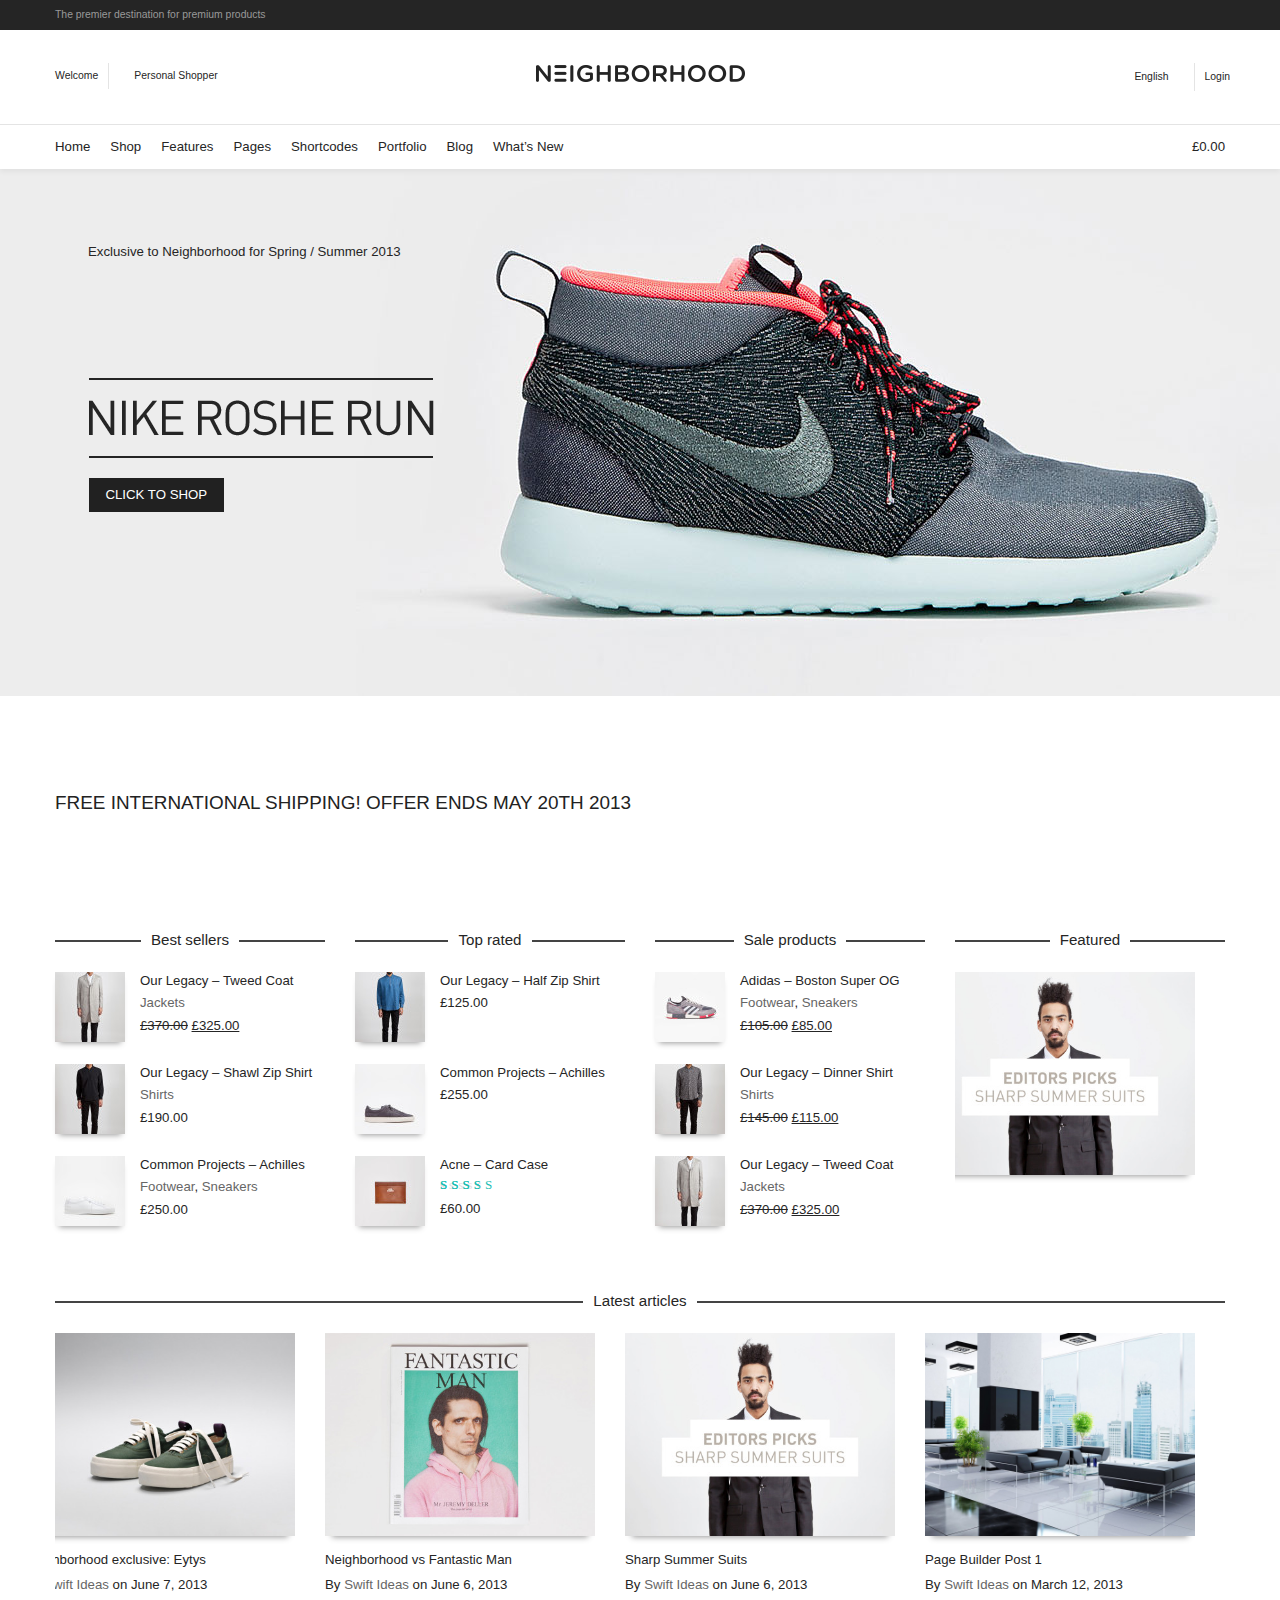
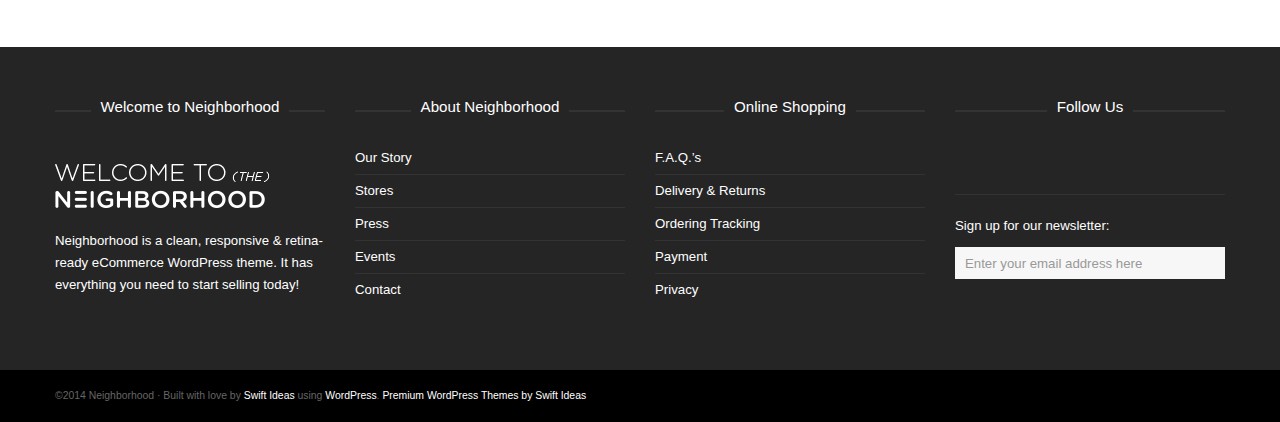
==== commit ecec60ca: "changed banner so shoe is no longer off screen." ====
--- a/index.html
+++ b/index.html
@@ -842,133 +842,19 @@
 		<!-- LAYERS -->
 
 		<!-- LAYER NR. 1 -->
-		<div class="tp-caption lfb start" data-x="288" data-y="4" data-speed="300" data-start="500" data-easing="easeOutExpo" data-endspeed="300" style="z-index: 2; visibility: visible; opacity: 1; top: 4px; left: 656px; -webkit-transform: none;"><img src="nike_roshe_show_60.jpg" alt="" style="width: 1006px; height: 528px;">
+		<div class="tp-caption lfb start" data-x="288" data-y="4" data-speed="300" data-start="500" data-easing="easeOutExpo" data-endspeed="300" style="z-index: 2; visibility: visible; opacity: 1; top: 4px; left: 356px; -webkit-transform: none;"><img src="nike_roshe_show_60.jpg" alt="" style="width: 1006px; height: 528px;">
 		</div>
 
 		<!-- LAYER NR. 2 -->
-		<div class="tp-caption lfb start" data-x="21" data-y="209" data-speed="300" data-start="1100" data-easing="easeOutExpo" data-endspeed="300" style="z-index: 3; visibility: visible; opacity: 1; top: 209px; left: 389px; -webkit-transform: none;"><img src="nike_roshe_slide_textBig.png" alt="" style="width: 345px; height: 80px;">
+		<div class="tp-caption lfb start" data-x="21" data-y="209" data-speed="300" data-start="1100" data-easing="easeOutExpo" data-endspeed="300" style="z-index: 3; visibility: visible; opacity: 1; top: 209px; left: 89px; -webkit-transform: none;"><img src="nike_roshe_slide_textBig.png" alt="" style="width: 345px; height: 80px;">
 		</div>
 
 		<!-- LAYER NR. 3 -->
-		<div class="tp-caption Flexform_SubSmall lfb start" data-x="20" data-y="173" data-speed="300" data-start="800" data-easing="easeOutExpo" data-endspeed="300" style="z-index: 4; font-size: 14px; padding: 0px; margin: 0px; border-width: 0px; line-height: 20px; white-space: nowrap; min-width: 0px; min-height: 0px; visibility: visible; opacity: 1; top: 173px; left: 388px; -webkit-transform: none;">Exclusive to Neighborhood for Spring / Summer 2013
+		<div class="tp-caption Flexform_SubSmall lfb start" data-x="20" data-y="173" data-speed="300" data-start="800" data-easing="easeOutExpo" data-endspeed="300" style="z-index: 4; font-size: 14px; padding: 0px; margin: 0px; border-width: 0px; line-height: 20px; white-space: nowrap; min-width: 0px; min-height: 0px; visibility: visible; opacity: 1; top: 73px; left: 88px; -webkit-transform: none;">Exclusive to Neighborhood for Spring / Summer 2013
 		</div>
 
 		<!-- LAYER NR. 4 -->
-		<div class="tp-caption lfb start" data-x="20" data-y="309" data-speed="300" data-start="1400" data-easing="easeOutExpo" data-endspeed="300" style="z-index: 5; font-size: 14px; padding: 0px; margin: 0px; border-width: 0px; line-height: 20px; white-space: nowrap; min-width: 0px; min-height: 0px; visibility: visible; opacity: 1; top: 309px; left: 388px; -webkit-transform: none;"><a href="http://neighborhood.swiftideas.net/product-category/footwear/" class="sf-button square black medium">CLICK TO SHOP</a>
-		</div>
-	</li>
-	<!-- SLIDE  -->
-	<li data-transition="fade" data-slotamount="7" data-masterspeed="300" style="width: 100%; height: 100%; overflow: hidden;">
-		<!-- MAIN IMAGE -->
-		<div class="slotholder" style="width:100%;height:100%;"><div class="tp-bgimg defaultimg" data-lazyload="http://neighborhood.swiftideas.net/wp-content/uploads/2013/06/nh_rev_slider_bkg.png" data-bgfit="cover" data-bgposition="left top" data-bgrepeat="no-repeat" data-lazydone="undefined" data-src="http://neighborhood.swiftideas.net/wp-content/plugins/revslider/images/dummy.png" style="background-color:rgba(0, 0, 0, 0);background-repeat:no-repeat;background-image:url(http://neighborhood.swiftideas.net/wp-content/plugins/revslider/images/dummy.png);background-size:cover;background-position:left top;width:100%;height:100%;"></div></div>
-		<!-- LAYERS -->
-
-		<!-- LAYER NR. 1 -->
-		<div class="tp-caption lfb fadeout start" data-x="-4" data-y="71" data-speed="300" data-start="0" data-easing="easeOutExpo" data-end="2100" data-endspeed="300" style="z-index: 2"><img src="nhood-shop-index1.png" alt="">
-		</div>
-
-		<!-- LAYER NR. 2 -->
-		<div class="tp-caption tp-fade fadeout start" data-x="-4" data-y="71" data-speed="300" data-start="1800" data-easing="easeOutExpo" data-end="3900" data-endspeed="300" style="z-index: 3"><img src="nhood-shop-product2.png" alt="">
-		</div>
-
-		<!-- LAYER NR. 3 -->
-		<div class="tp-caption tp-fade fadeout start" data-x="-4" data-y="71" data-speed="300" data-start="3600" data-easing="easeOutExpo" data-end="5700" data-endspeed="300" style="z-index: 4"><img src="nhood-shop-product-update1.png" alt="">
-		</div>
-
-		<!-- LAYER NR. 4 -->
-		<div class="tp-caption tp-fade fadeout start" data-x="-4" data-y="71" data-speed="300" data-start="5100" data-easing="easeOutExpo" data-end="7200" data-endspeed="300" style="z-index: 5"><img src="nhood-shop-cart-dropdown1.png" alt="">
-		</div>
-
-		<!-- LAYER NR. 5 -->
-		<div class="tp-caption tp-fade ltb start" data-x="-4" data-y="71" data-speed="300" data-start="6900" data-easing="easeOutExpo" data-endspeed="300" style="z-index: 6"><img src="nhood-shop-cart1.png" alt="">
-		</div>
-
-		<!-- LAYER NR. 6 -->
-		<div class="tp-caption randomrotate fadeout start" data-x="213" data-y="349" data-speed="600" data-start="1000" data-easing="easeOutExpo" data-end="1500" data-endspeed="300" style="z-index: 7"><img src="nhood-shop-mousclick50.png" alt="">
-		</div>
-
-		<!-- LAYER NR. 7 -->
-		<div class="tp-caption tp-fade fadeout start" data-x="213" data-y="349" data-speed="300" data-start="1500" data-easing="easeOutExpo" data-end="1800" data-endspeed="300" style="z-index: 8"><img src="nhood-shop-mousclick100.png" alt="">
-		</div>
-
-		<!-- LAYER NR. 8 -->
-		<div class="tp-caption randomrotate fadeout start" data-x="347" data-y="229" data-speed="600" data-start="2800" data-easing="easeOutExpo" data-end="3300" data-endspeed="300" style="z-index: 9"><img src="nhood-shop-mousclick50.png" alt="">
-		</div>
-
-		<!-- LAYER NR. 9 -->
-		<div class="tp-caption tp-fade fadeout start" data-x="347" data-y="229" data-speed="300" data-start="3300" data-easing="easeOutExpo" data-end="3600" data-endspeed="300" style="z-index: 10"><img src="nhood-shop-mousclick100.png" alt="">
-		</div>
-
-		<!-- LAYER NR. 10 -->
-		<div class="tp-caption randomrotate fadeout start" data-x="471" data-y="124" data-speed="600" data-start="4600" data-easing="easeOutExpo" data-end="5100" data-endspeed="300" style="z-index: 11"><img src="nhood-shop-mousclick50.png" alt="">
-		</div>
-
-		<!-- LAYER NR. 11 -->
-		<div class="tp-caption randomrotate fadeout start" data-x="384" data-y="332" data-speed="600" data-start="6100" data-easing="easeOutExpo" data-end="6600" data-endspeed="300" style="z-index: 12"><img src="nhood-shop-mousclick50.png" alt="">
-		</div>
-
-		<!-- LAYER NR. 12 -->
-		<div class="tp-caption tp-fade fadeout start" data-x="384" data-y="332" data-speed="300" data-start="6600" data-easing="easeOutExpo" data-end="6900" data-endspeed="300" style="z-index: 13"><img src="nhood-shop-mousclick100.png" alt="">
-		</div>
-
-		<!-- LAYER NR. 13 -->
-		<div class="tp-caption tp-fade start" data-x="38" data-y="366" data-speed="300" data-start="7500" data-easing="easeOutExpo" data-end="8000" data-endspeed="300" style="z-index: 14"><img src="nhood-cart-highlight.png" alt="">
-		</div>
-
-		<!-- LAYER NR. 14 -->
-		<div class="tp-caption Flexform_h1 lft start" data-x="700" data-y="161" data-speed="300" data-start="0" data-easing="easeOutExpo" data-endspeed="300" style="z-index: 15">The ultimate multipurpose<br>eCommerce WordPress theme
-		</div>
-
-		<!-- LAYER NR. 15 -->
-		<div class="tp-caption Flexform_Sub lft start" data-x="700" data-y="260" data-speed="300" data-start="0" data-easing="easeOutExpo" data-endspeed="300" style="z-index: 16">Built for WooCommerce 2.0+, it has<br>everything you need to start selling today!
-		</div>
-
-		<!-- LAYER NR. 16 -->
-		<div class="tp-caption lft start" data-x="700" data-y="341" data-speed="300" data-start="0" data-easing="easeOutExpo" data-endspeed="300" style="z-index: 17"><img src="woocommerce-logo.png" alt="">
-		</div>
-	</li>
-	<!-- SLIDE  -->
-	<li data-transition="fade" data-slotamount="7" data-masterspeed="300" style="width: 100%; height: 100%; overflow: hidden;">
-		<!-- MAIN IMAGE -->
-		<div class="slotholder" style="width:100%;height:100%;"><div class="tp-bgimg defaultimg" data-lazyload="http://neighborhood.swiftideas.net/wp-content/uploads/2013/06/nh_rev_slider_bkg_esch_dark2.png" data-bgfit="cover" data-bgposition="left top" data-bgrepeat="no-repeat" data-lazydone="undefined" data-src="http://neighborhood.swiftideas.net/wp-content/plugins/revslider/images/dummy.png" style="background-color:rgba(0, 0, 0, 0);background-repeat:no-repeat;background-image:url(http://neighborhood.swiftideas.net/wp-content/plugins/revslider/images/dummy.png);background-size:cover;background-position:left top;width:100%;height:100%;"></div></div>
-		<!-- LAYERS -->
-
-		<!-- LAYER NR. 1 -->
-		<div class="tp-caption lfb start" data-x="256" data-y="114" data-speed="300" data-start="500" data-easing="easeOutExpo" data-endspeed="300" style="z-index: 2"><img src="nh_rev_sale_text1.png" alt="">
-		</div>
-
-		<!-- LAYER NR. 2 -->
-		<div class="tp-caption lfb start" data-x="798" data-y="391" data-speed="300" data-start="1100" data-easing="easeOutExpo" data-endspeed="300" style="z-index: 3"><img src="nh_rev_sale_text2b.png" alt="">
-		</div>
-
-		<!-- LAYER NR. 3 -->
-		<div class="tp-caption lfb start" data-x="250" data-y="150" data-speed="300" data-start="800" data-easing="easeOutExpo" data-endspeed="300" style="z-index: 4"><img src="SALE_static1.png" alt="">
-		</div>
-	</li>
-	<!-- SLIDE  -->
-	<li data-transition="fade" data-slotamount="7" data-masterspeed="300" style="width: 100%; height: 100%; overflow: hidden; visibility: visible; left: 0px; top: 0px; z-index: 18; opacity: 0;">
-		<!-- MAIN IMAGE -->
-		<div class="slotholder" style="width:100%;height:100%;"><div class="tp-bgimg defaultimg" data-lazyload="http://neighborhood.swiftideas.net/wp-content/uploads/2013/06/nh_rev_slider_bkg_tiny_grid.png" data-bgfit="cover" data-bgposition="left top" data-bgrepeat="no-repeat" data-lazydone="undefined" data-src="http://neighborhood.swiftideas.net/wp-content/plugins/revslider/images/dummy.png" style="background-color: rgba(0, 0, 0, 0); background-image: url(http://neighborhood.swiftideas.net/wp-content/plugins/revslider/images/dummy.png); background-size: cover; width: 100%; height: 100%; opacity: 0; background-position: 0% 0%; background-repeat: no-repeat no-repeat;"></div></div>
-		<!-- LAYERS -->
-
-		<!-- LAYER NR. 1 -->
-		<div class="tp-caption Flexform_Sub_centre lfb ltb start" data-x="44" data-y="268" data-speed="300" data-start="800" data-easing="easeOutExpo" data-endspeed="300" style="z-index: 2">Built on the Twitter Bootstrap 12-column responsive grid,<br>so now you can sell your products anytime, anyplace, on any device.
-		</div>
-
-		<!-- LAYER NR. 2 -->
-		<div class="tp-caption Flexform_BigCentreDark lfb stb start" data-x="63" data-y="134" data-speed="300" data-start="500" data-easing="easeOutExpo" data-endspeed="300" style="z-index: 3">Clean, Retina-ready<br>&amp; incredibly responsive
-		</div>
-
-		<!-- LAYER NR. 3 -->
-		<div class="tp-caption Flexform_Sub_centre lfb ltb start" data-x="216" data-y="348" data-speed="300" data-start="1100" data-easing="easeOutExpo" data-endspeed="300" style="z-index: 4"><a href="http://neighborhood.swiftideas.net/features/#responsive" class="sf-button black medium">Tell me more</a>
-		</div>
-
-		<!-- LAYER NR. 4 -->
-		<div class="tp-caption lfb start" data-x="624" data-y="75" data-speed="300" data-start="1400" data-easing="easeOutExpo" data-endspeed="300" style="z-index: 5"><img src="nhood-respsonsive-ipad1.png" alt="">
-		</div>
-
-		<!-- LAYER NR. 5 -->
-		<div class="tp-caption lfb start" data-x="960" data-y="255" data-speed="300" data-start="1700" data-easing="easeOutExpo" data-endspeed="300" style="z-index: 6"><img src="nhood-respsonsive-iphone1.png" alt="">
+		<div class="tp-caption lfb start" data-x="20" data-y="309" data-speed="300" data-start="1400" data-easing="easeOutExpo" data-endspeed="300" style="z-index: 5; font-size: 14px; padding: 0px; margin: 0px; border-width: 0px; line-height: 20px; white-space: nowrap; min-width: 0px; min-height: 0px; visibility: visible; opacity: 1; top: 309px; left: 88px; -webkit-transform: none;"><a href="http://neighborhood.swiftideas.net/product-category/footwear/" class="sf-button square black medium">CLICK TO SHOP</a>
 		</div>
 	</li>
 </ul>
